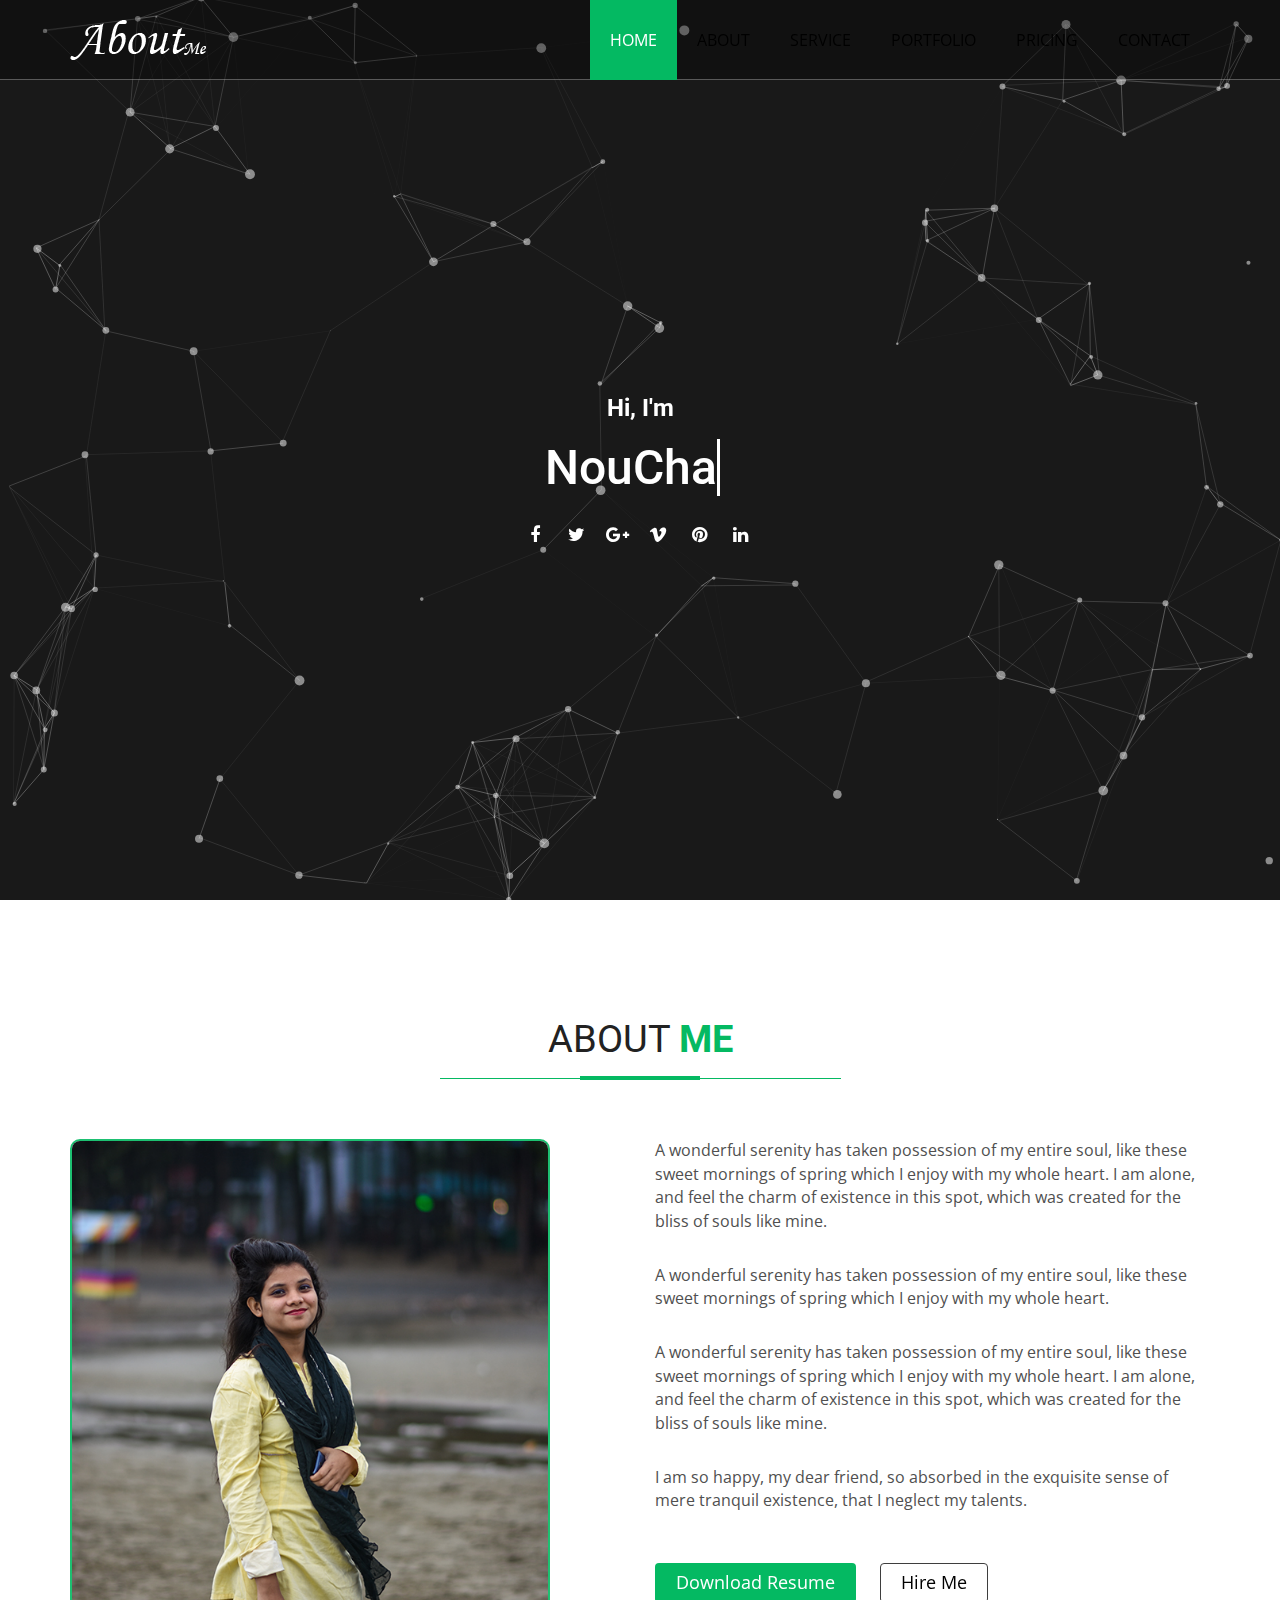
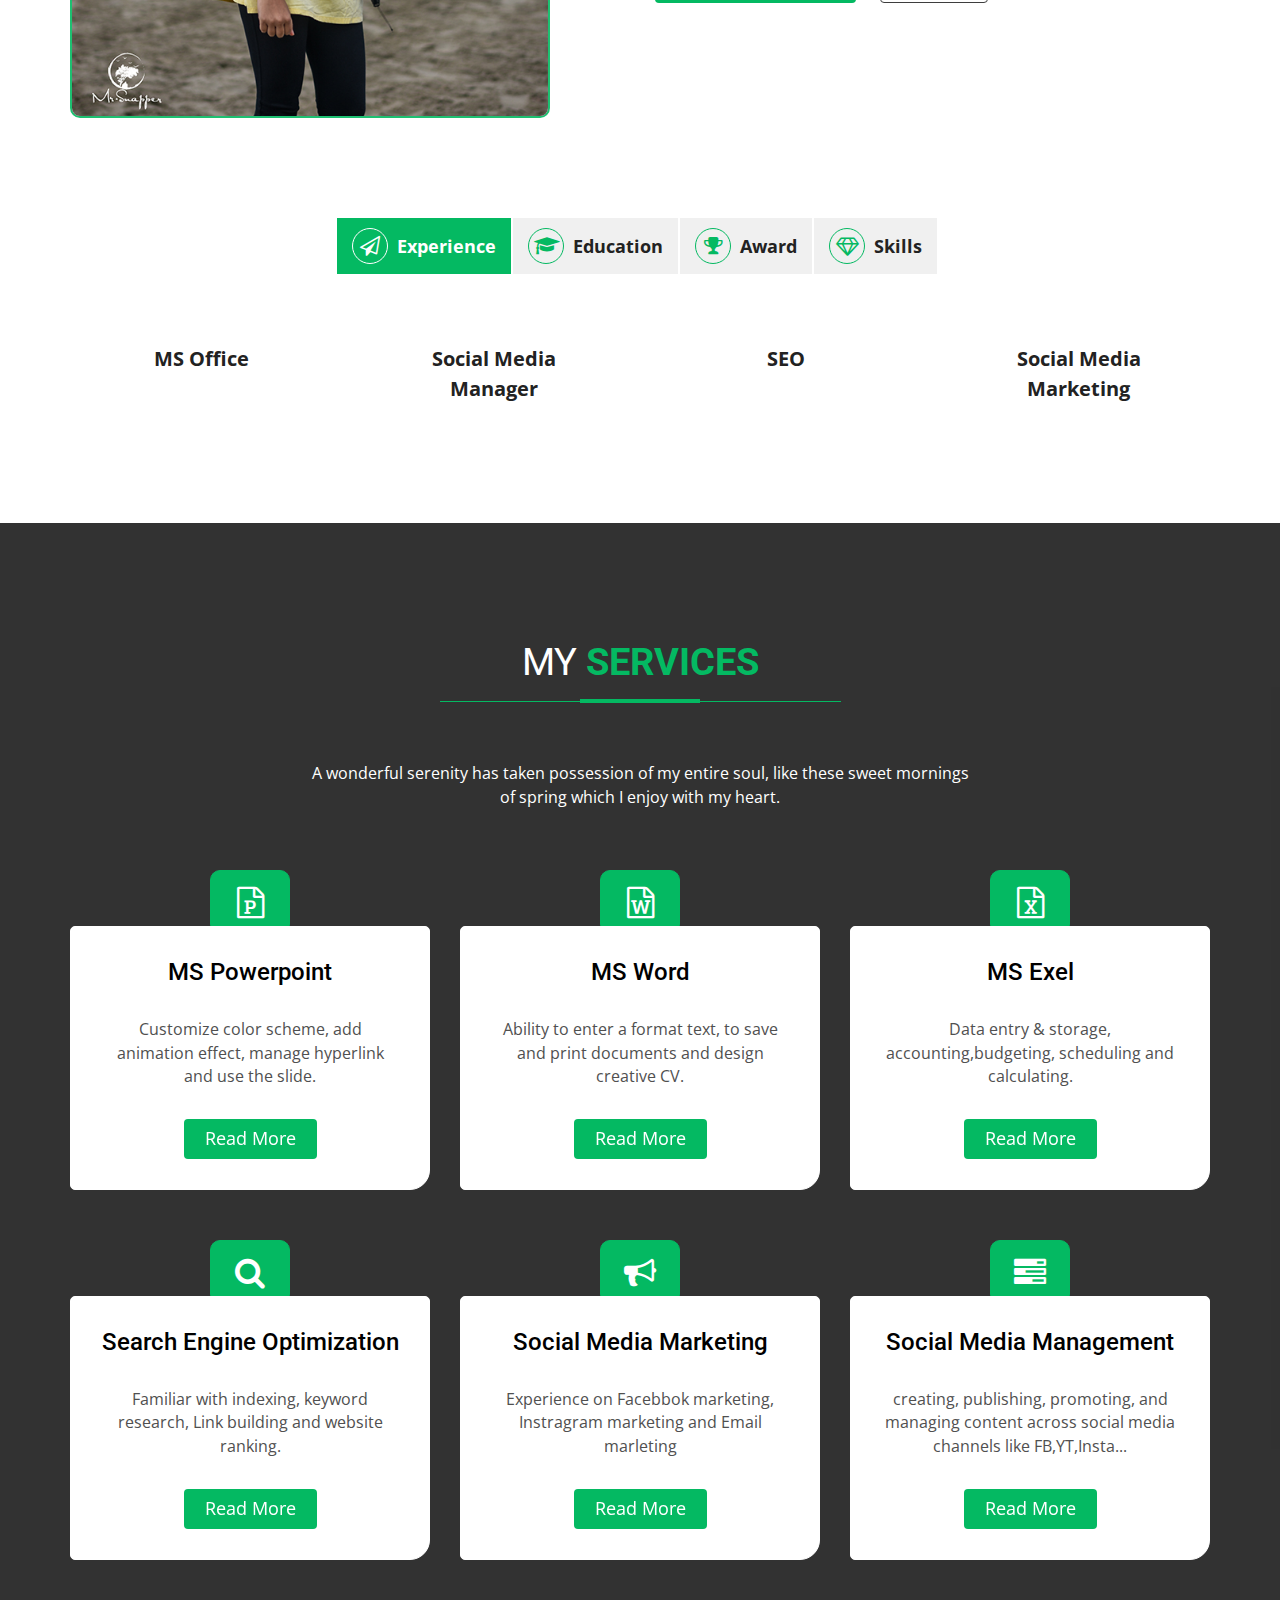
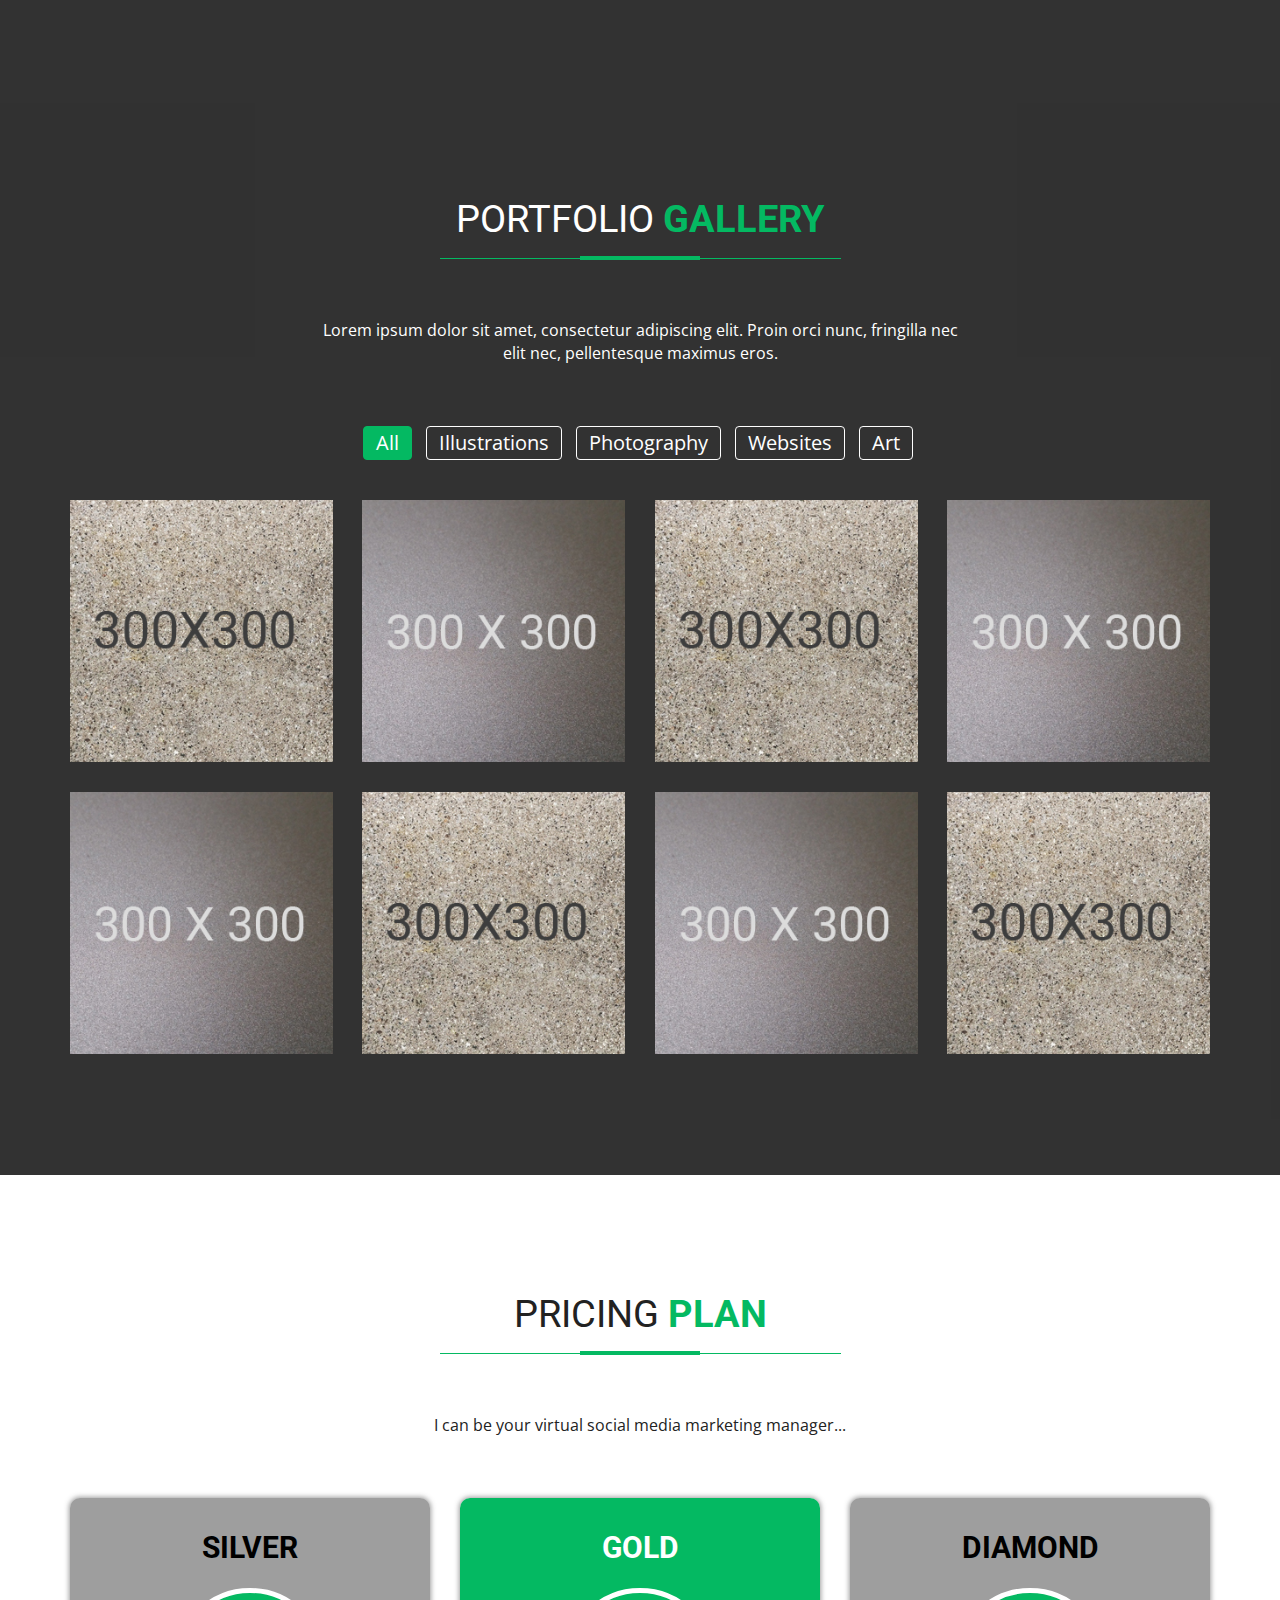
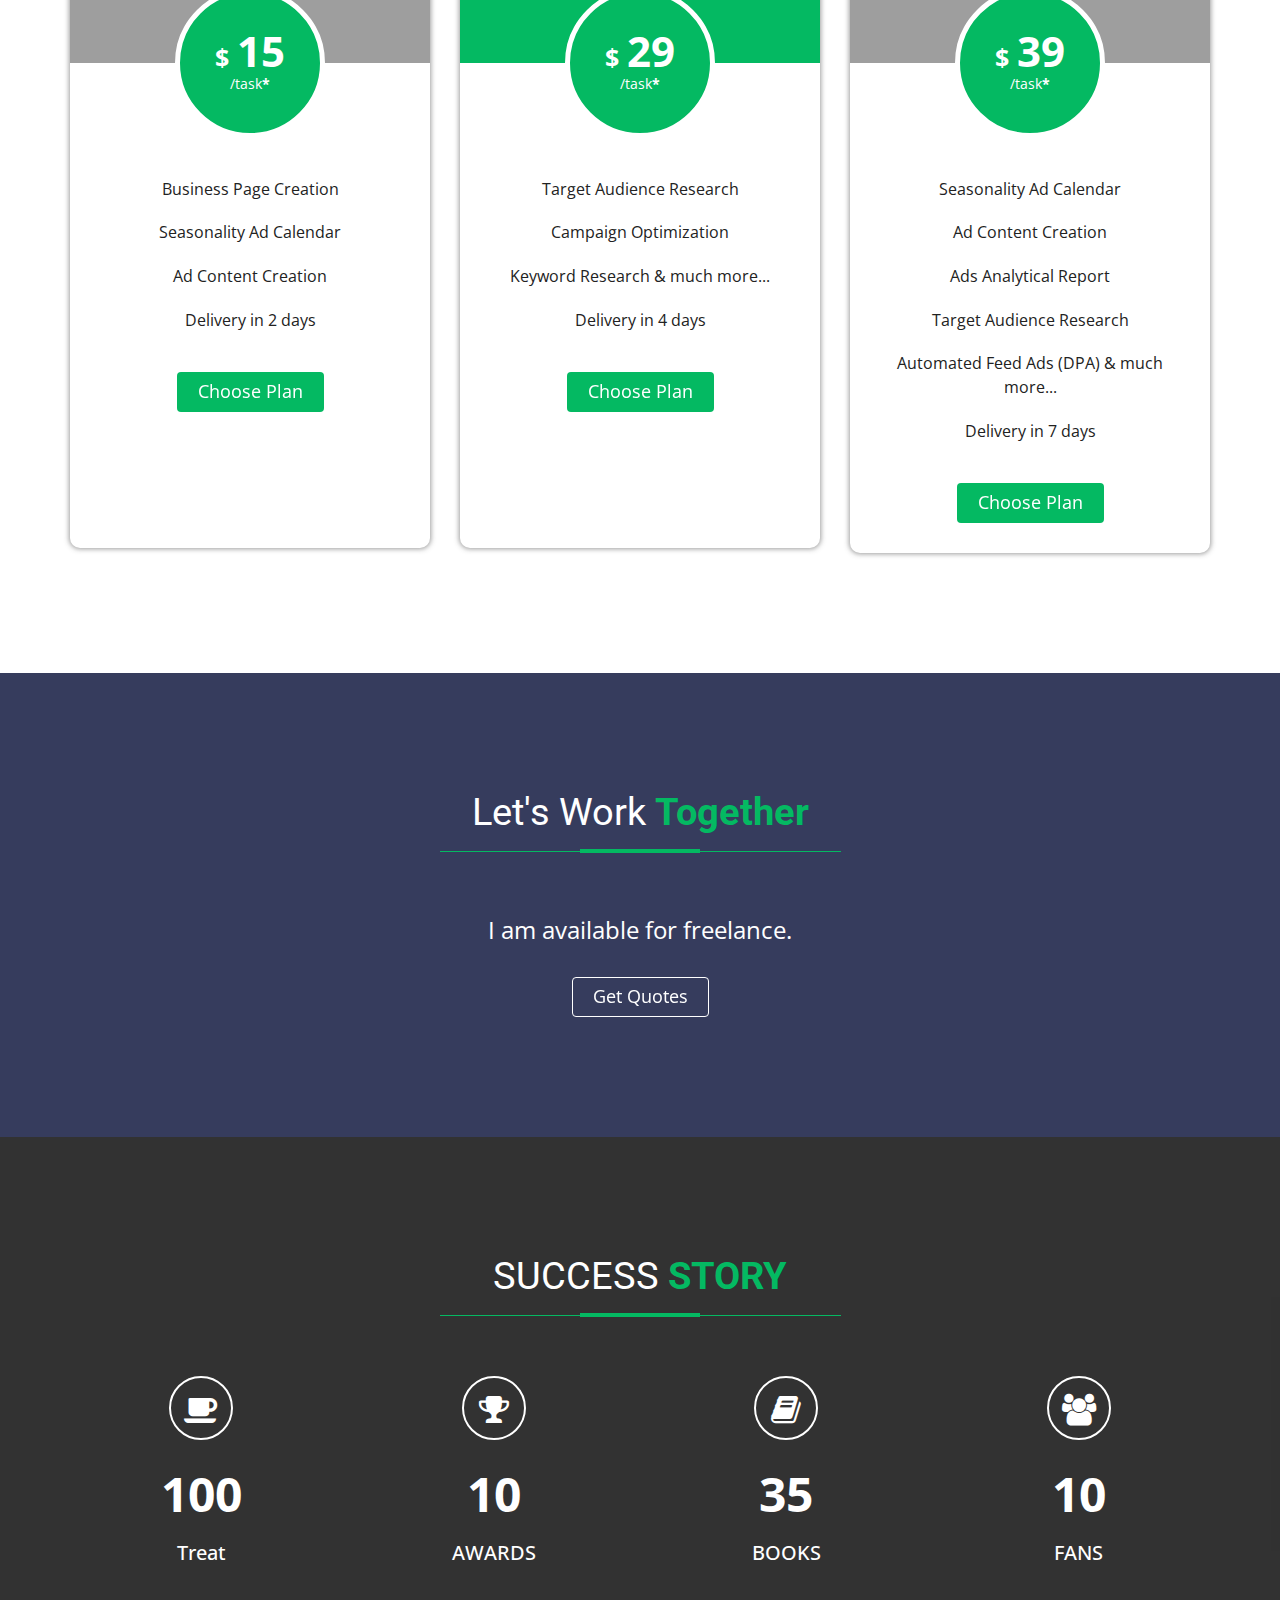
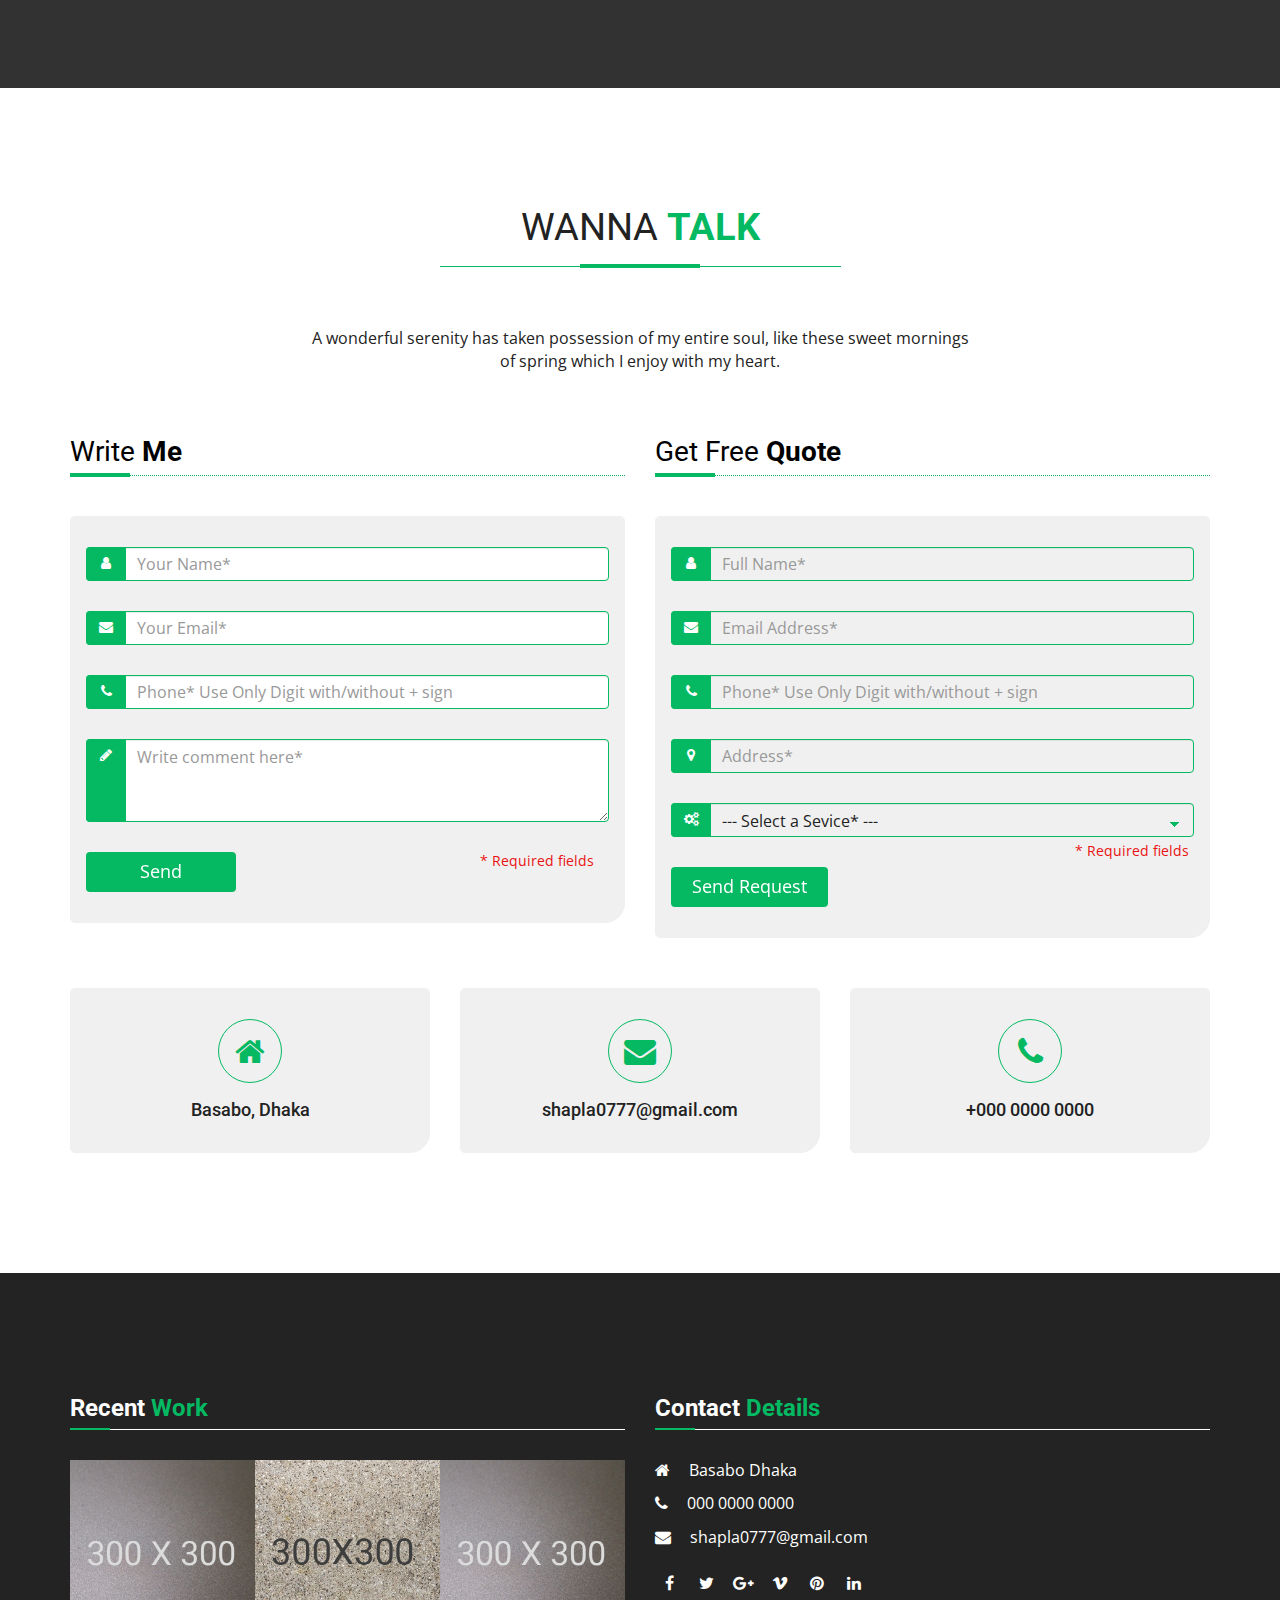
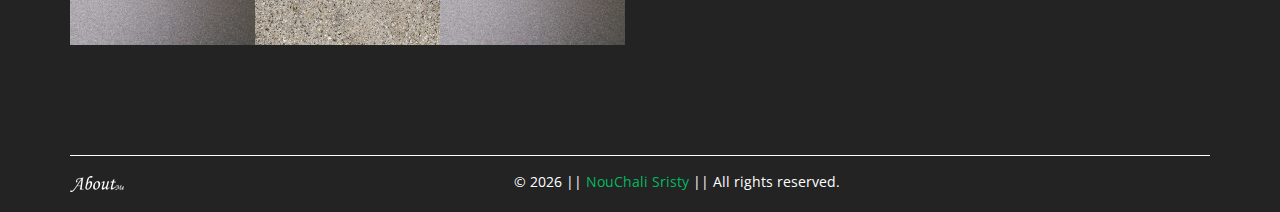
==== index-2.html @ b73b33f3 "first commit" ====
<!DOCTYPE html>
<html lang="en">
<head>
	<meta charset="utf-8">
	<meta content="IE=edge" http-equiv="X-UA-Compatible">
	<meta name="viewport" content="width=device-width, minimum-scale=1, maximum-scale=1"/>
	
	<title>Nouchali - Portfolio</title>	
	<!-- set your website meta description and keywords -->
	<meta name="description" content="Add your business website description here">
	<meta name="keywords" content="Add your business website keywords here">
	<!-- set your website favicon -->
	<link href="favicon.ico" rel="icon">
	
	<!-- Bootstrap Stylesheets -->
	<link rel="stylesheet" href="css/bootstrap.min.css">
	<!-- Font Awesome Stylesheets -->
	<link rel="stylesheet" href="css/font-awesome.min.css">
	<!-- Owl Carousel Stylesheets -->
	<link rel="stylesheet" href="css/owl.carousel.min.css">
	<link rel="stylesheet" href="css/owl.theme.default.min.css">
	<!-- Lightbox Stylesheets -->
	<link rel="stylesheet" href="css/lightbox.min.css">
	<!-- Parallax Stylesheets -->
	<link rel="stylesheet" href="css/parallax.css" type="text/css">
	<!-- Template Main Stylesheets -->
	<link rel="stylesheet" href="css/style.css" type="text/css">
	<!-- Responsive Stylesheets -->
	<link rel="stylesheet" href="css/responsive.css" type="text/css">
	
</head>

<body>
	<!-- start Header -->
	<header id="header" class="header">
        <div class="header-nav">
            <div class="container">
                <div class="row">
					<div class="col-sm-12">
						<nav class="main-menu">
							<div class="navbar-header">
								<button type="button" class="navbar-toggle collapsed" data-toggle="collapse" data-target="#navbar" aria-expanded="false">
									<span class="sr-only">Toggle navigation</span>
									<span class="icon-bar top-bar"></span>
									<span class="icon-bar middle-bar"></span>
									<span class="icon-bar bottom-bar"></span>
								</button>
								<a class="navbar-brand" href="index-2.html">
									<img class="logo logo-white" src="images/logo.png" alt="logo">
									<img class="logo logo-color" src="images/logo-color.png" alt="logo">
								</a>
							</div><!--End navbar-header -->
							<div id="navbar" class="navbar-collapse collapse">
								<ul class="nav navbar-nav navbar-right">
									<li><a class="active" href="#home">Home</a></li>
									<li><a href="#about">About</a></li>
									<li><a href="#service">Service</a></li>
									<li><a href="#portfolio">Portfolio</a></li>
									<li><a href="#pricingtable">Pricing</a></li>
									<!-- <li><a href="#blog">Blog</a></li> -->
									<li><a class="last" href="#contact">Contact</a></li>
								</ul>
							</div><!--End navbar -->
						</nav>
					</div><!--End col -->
                </div><!--End row -->
            </div><!--End container -->
        </div><!--End header-nav -->
    </header>
	<!-- end Header -->
	
	<!-- start slider and home section -->
	<section id="home" class="home">
        <div class="home-top-banner banner-1">
			<div id="particles-js"></div>
            <div class="display-table">
                <div class="display-table-cell">
                    <div class="container">
                        <div class="row">
                            <div class="col-sm-12">
								<div class="banner-content banner-content-fullwidth">
									<h3>Hi, I'm</h3>
									<h1 class="header-title-text type-animate">
										<a href="" class="typewrite" data-period="2000" data-type='[ "NouChali Shristy", "Proffessional", "Digital Marketer", "From bangladesh" ]'>
										<span class="wrap"></span>
										</a>&nbsp;
									</h1>
									<ul class="list-inline list-social">
										<li>
											<a href="https://www.facebook.com/shristy.khan.5" class="social-icon social-icon-facebook">
												<i class="fa fa-facebook"></i>
												<i class="fa fa-facebook"></i>
											</a>
										</li>
										<li>
											<a href="#" class="social-icon social-icon-twitter">
												<i class="fa fa-twitter"></i>
												<i class="fa fa-twitter"></i>
											</a>
										</li>
										<li>
											<a href="#" class="social-icon social-icon-gplus">
												<i class="fa fa-google-plus"></i>
												<i class="fa fa-google-plus"></i>
											</a>
										</li>
										<li>
											<a href="#" class="social-icon social-icon-vimeo">
												<i class="fa fa-vimeo"></i>
												<i class="fa fa-vimeo"></i>
											</a>
										</li>
										<li>
											<a href="#" class="social-icon social-icon-pinterest">
												<i class="fa fa-pinterest"></i>
												<i class="fa fa-pinterest"></i>
											</a>
										</li>
										<li>
											<a href="https://www.linkedin.com/in/shapla-akter-25662719b" class="social-icon social-icon-linkedin">
												<i class="fa fa-linkedin"></i>
												<i class="fa fa-linkedin"></i>
											</a>
										</li>
									</ul>
								</div><!--End banner-content -->
							</div><!--End col-sm-12 -->
                        </div><!--End row -->
                    </div><!--End container -->
                </div><!--End display-table-cell -->
            </div><!--End display-table -->
        </div><!--End home-top-banner -->
	</section>
	<!-- end slider and home section -->
	
	<!-- start About section -->
	<section id="about" class="about about-box-style">
		<div class="container">
			<div class="row">
				<div class="col-sm-12">
					<!-- start section title-wrap -->
					<div class="title-wrap">
						<div class="section-title-box">
							<h2 class="section-title">About <strong>Me</strong></h2>
						</div><!-- end section-title-box -->
					</div>
					<!-- end section title-wrap -->
				</div><!-- end col -->
				<div class="col-sm-12">
					<div class="row">
						<div class="col-sm-6">
							<div class="profile-image">
								<img src="images/profile/profile-image-1.jpg" alt="profile photo">
							</div><!-- end profile-image -->
						</div><!-- end col -->
						<div class="col-sm-6">
							<div class="about-text">
								<p>A wonderful serenity has taken possession of my entire soul, like these sweet mornings of spring which I enjoy with my whole heart. I am alone, and feel the charm of existence in this spot, which was created for the bliss of souls like mine.</p>
								<p>A wonderful serenity has taken possession of my entire soul, like these sweet mornings of spring which I enjoy with my whole heart.</p>
								<p>A wonderful serenity has taken possession of my entire soul, like these sweet mornings of spring which I enjoy with my whole heart. I am alone, and feel the charm of existence in this spot, which was created for the bliss of souls like mine.</p>
								<p>I am so happy, my dear friend, so absorbed in the exquisite sense of mere tranquil existence, that I neglect my talents.</p>
								<div class="button-holder">
									<a class="btn btn-shutter-out-horizontal" href="#">Download Resume</a>
									<a class="btn btn-shutter-out-horizontal" href="#contact">Hire Me</a>
								</div><!-- end button-holder -->
							</div><!-- about-text -->
						</div><!-- end col -->
					</div><!-- end row -->
				</div><!-- end col-sm-12 -->
				<div class="col-sm-12">
					<div class="nav-tab-menu">
						<ul class="nav nav-tabs">
							<li class="active">
								<button data-toggle="tab" data-target="#tab1" aria-expanded="true">
									<i class="fa fa-paper-plane-o"></i>
									<span class="tab-title text-bold">Experience</span>
								</button>
							</li>
							<li>
								<button data-toggle="tab" data-target="#tab2" aria-expanded="false">
									<i class="fa fa-graduation-cap"></i>
									<span class="tab-title text-bold">Education</span>
								</button>
							</li>
							<li>
								<button data-toggle="tab" data-target="#tab3" aria-expanded="false">
									<i class="fa fa-trophy"></i>
									<span class="tab-title text-bold">Award</span>
								</button>
							</li>
							<li>
								<button data-toggle="tab" data-target="#tab4" aria-expanded="false">
									<i class="fa fa-diamond"></i>
									<span class="tab-title text-bold">Skills</span>
								</button>
							</li>
						</ul>
					</div>
					<div class="tab-content">
						<div id="tab1" class="tab-pane fade">
							<!-- start title-box -->
							<div class="title-box">
								<h3 class="sub-title">Work <strong>Experience</strong></h3>
							</div>
							<!-- end title-box -->
							<div class="row">
								<div class="col-sm-4">
									<div class="experience-content">
										<p class="range">Sept 1998 - 2016</p>
										<div class="experience-content-box">
											<h4>Own House</h4>
											<h5>Member</h5>
											<p>I was baby then. So I did not go to others for any kind of job.</p>
										</div>
									</div><!-- end experience-content -->
								</div><!-- end col -->
								
								<div class="col-sm-4">
									<div class="experience-content">
										<p class="range">Feb 2016 - Current</p>
										<div class="experience-content-box">
											<h4>Tuition</h4>
											<h5>Teacher</h5>
											<p>Now I am not a baby. So I have joined in teaching proffesion.</p>
										</div>
									</div><!-- end experience-content -->
								</div><!-- end col -->
								
								<div class="col-sm-4">
									<div class="experience-content">
										<p class="range">2023 - Future</p>
										<div class="experience-content-box">
											<h4>IDK actually</h4>
											<h5>Financial analyst</h5>
											<p>When I'll be graduate then I'll join in a comapny as Finanical analyst</p>
										</div>
									</div><!-- end experience-content -->
								</div><!-- end col -->
							</div><!-- end row -->
						</div>
						<div id="tab2" class="tab-pane fade">
							<!-- start title-box -->
							<div class="title-box">
								<h3 class="sub-title">My <strong>Education</strong></h3>
							</div>
							<!-- end title-box -->
							<div class="row">
								<div class="col-sm-4">
									<div class="experience-content">
										<p class="range">2004 - 2014</p>
										<div class="experience-content-box">
											<h4>SSC</h4>
											<h5>AB High School</h5>
											<p>Group : Business Studies</p>
											<p>Result : 4.96</p>
										</div>
									</div><!-- end experience-content -->
								</div><!-- end col -->
								
								<div class="col-sm-4">
									<div class="experience-content">
										<p class="range">2007 - 2011</p>
										<div class="experience-content-box">
											<h4>HSC</h4>
											<h5>Ideal School & College</h5>
											<p>Group : Business Studies</p>
											<p>Result : 4.67</p>
										</div>
									</div><!-- end experience-content -->
								</div><!-- end col -->
								
								<div class="col-sm-4">
									<div class="experience-content">
										<p class="range">2006 - 2007</p>
										<div class="experience-content-box">
											<h4>BBA</h4>
											<h5>Eden Mohila College</h5>
											<p>Major : Finance</p>
											<p>Result : still 1st class</p>
										</div>
									</div><!-- end experience-content -->
								</div><!-- end col -->
							</div><!-- end row -->
						</div>
						<div id="tab3" class="tab-pane fade">
							<!-- start title-box -->
							<div class="title-box">
								<h3 class="sub-title">My <strong>Award</strong></h3>
							</div>
							<!-- end title-box -->
							<div class="row">
								<div class="col-sm-4">
									<div class="experience-content">
										<p class="range">May 2020</p>
										<div class="experience-content-box">
											<h4>Reading Financial Statement</h4>
											<h5>Corporate Finance Institute</h5>
											<img src="images/award/1.jpg" alt="">
										</div>
									</div><!-- end experience-content -->
								</div><!-- end col -->
								
								<div class="col-sm-4">
									<div class="experience-content">
										<p class="range">July 2020</p>
										<div class="experience-content-box">
											<h4>Business Strategy</h4>
											<h5 class="coursera">Coursera</h5>
											<img src="images/award/2.jpg" alt="">
										</div>
									</div><!-- end experience-content -->
								</div><!-- end col -->
								
								<div class="col-sm-4">
									<div class="experience-content">
										<p class="range">May 2020</p>
										<div class="experience-content-box">
											<h4>Digital Marketing Certification</h4>
											<h5>Udemy</h5>
											<img src="images/award/3.jpg" alt="">
										</div>
									</div><!-- end experience-content -->
								</div><!-- end col -->
							</div><!-- end row -->
						</div>
						<div id="tab4" class="tab-pane fade active in">
							<div class="row">
								<div class="progressbar-wrap">
									<div class="col-xs-3">
										<div class="progressbar" data-animate="false">
											<div class="circle" data-percent="85" data-color="#04b962">
												<div></div>
												<p>MS Office</p>
											</div><!-- end circle -->
										</div><!-- end progressbar -->
									</div><!-- end col -->
									<div class="col-xs-3">
										<div class="progressbar" data-animate="false">
											<div class="circle" data-percent="82" data-color="#04b962">
												<div></div>
												<p>Social Media<br>Manager</p>
											</div><!-- end circle -->
										</div><!-- end progressbar -->
									</div><!-- end col -->
									<div class="col-xs-3">
										<div class="progressbar" data-animate="false">
											<div class="circle" data-percent="80" data-color="#04b962">
												<div></div>
												<p>SEO</p>
											</div><!-- end circle -->
										</div><!-- end progressbar -->
									</div><!-- end col -->
									<div class="col-xs-3">
										<div class="progressbar" data-animate="false">
											<div class="circle" data-percent="84" data-color="#04b962">
												<div></div>
												<p>Social Media<br>Marketing</p>
											</div><!-- end circle -->
										</div><!-- end progressbar -->
									</div><!-- end col -->
								</div><!-- end progressbar-wrap -->
							</div><!-- end row -->
						</div>
					</div><!-- end tab-content -->
				</div><!-- end col-sm-12 -->
				
			</div><!-- end row -->	
		</div><!-- end container -->  
	</section>
	<!-- end About section -->
	
	<!-- start service -->
	<section id="service" class="service service-style2 service-3-column parallax">
		<div class="container">
			<div class="row">
				<div class="col-sm-12">
					<!-- start section title-wrap -->
					<div class="title-wrap">
						<div class="section-title-box">
							<h2 class="section-title">My  <strong>Services</strong></h2>
						</div><!-- end section-title-box -->
					</div>
					<!-- end section title-wrap -->
					<div class="intro-text text-center">
						A wonderful serenity has taken possession of my entire soul, like these sweet mornings of spring which I enjoy with my heart.
					</div><!-- end intro-text -->
				</div><!-- end col -->
				<div class="col-md-4 col-xs-6">
					<div class="service-wrap">
						<div class="service-box">
							<div class="service-box-wrap">
								<div class="service-icon-box">
									<i class="fa fa-file-powerpoint-o"></i>
								</div>
								<div class="service-short-content-box">
									<h3>MS Powerpoint</h3>
									<p>Customize color scheme, add animation effect, manage hyperlink and use the slide.</p>
								<a class="btn btn-shutter-out-horizontal" href="single-service.html">Read More</a>
								</div>
							</div><!-- end service-box-wrap -->
						</div><!-- end service-box -->
					</div><!-- end service-wrap -->
				</div><!-- end col -->
				<div class="col-md-4 col-xs-6">
					<div class="service-wrap">
						<div class="service-box">
							<div class="service-box-wrap">
								<div class="service-icon-box">
									<i class="fa fa-file-word-o"></i>
								</div>
								<div class="service-short-content-box">
									<h3>MS Word</h3>
									<p>Ability to enter a format text, to save and print documents and design creative CV. </p>
								<a class="btn btn-shutter-out-horizontal" href="single-service.html">Read More</a>
								</div>
							</div><!-- end service-box-wrap -->
						</div><!-- end service-box -->
					</div><!-- end service-wrap -->
				</div><!-- end col -->
				<div class="col-md-4 col-xs-6">
					<div class="service-wrap">
						<div class="service-box">
							<div class="service-box-wrap">
								<div class="service-icon-box">
									<i class="fa fa-file-excel-o"></i>
								</div>
								<div class="service-short-content-box">
									<h3>MS Exel</h3>
									<p class="mar-btm">Data entry & storage, accounting,budgeting, scheduling and calculating.</p>
								<a class="btn btn-shutter-out-horizontal" href="single-service.html">Read More</a>
								</div>
							</div><!-- end service-box-wrap -->
						</div><!-- end service-box -->
					</div><!-- end service-wrap -->
				</div><!-- end col -->
				<div class="col-md-4 col-xs-6">
					<div class="service-wrap">
						<div class="service-box">
							<div class="service-box-wrap">
								<div class="service-icon-box">
									<i class="fa fa-search"></i>
								</div>
								<div class="service-short-content-box">
									<h3 class="font23">Search Engine Optimization</h3>
									<p>Familiar with indexing, keyword research, Link building and website ranking.</p>
								<a class="btn btn-shutter-out-horizontal" href="single-service.html">Read More</a>
								</div>
							</div><!-- end service-box-wrap -->
						</div><!-- end service-box -->
					</div><!-- end service-wrap -->
				</div><!-- end col -->
				<div class="col-md-4 col-xs-6">
					<div class="service-wrap">
						<div class="service-box">
							<div class="service-box-wrap">
								<div class="service-icon-box">
									<i class="fa fa-bullhorn"></i>
								</div>
								<div class="service-short-content-box">
									<h3 class="font23">Social Media Marketing</h3>
									<p class="mar-btm">Experience on Facebbok marketing, Instragram marketing and Email marleting</p>
								<a class="btn btn-shutter-out-horizontal" href="single-service.html">Read More</a>
								</div>
							</div><!-- end service-box-wrap -->
						</div><!-- end service-box -->
					</div><!-- end service-wrap -->
				</div><!-- end col -->
				<div class="col-md-4 col-xs-6">
					<div class="service-wrap">
						<div class="service-box">
							<div class="service-box-wrap">
								<div class="service-icon-box">
									<i class="fa fa-tasks"></i>
								</div>
								<div class="service-short-content-box">
									<h3 class="font23">Social Media Management</h3>
									<p class="social-P">creating, publishing, promoting, and managing content across social media channels like FB,YT,Insta...</p>
								<a class="btn btn-shutter-out-horizontal" href="single-service.html">Read More</a>
								</div>
							</div><!-- end service-box-wrap -->
						</div><!-- end service-box -->
					</div><!-- end service-wrap -->
				</div><!-- end col -->
			</div><!-- end row -->
		</div><!--End Container --> 
	</section>
	<!-- end service -->
	
	<!-- start team -->

				<!-- team.txt -->

	<!-- end team -->
	
	<!-- start portfolio -->
	<section id="portfolio" class="filter-section parallax">
		<div class="container">
			<div class="row">
				<div class="col-sm-12">
					<!-- start section title-wrap -->
					<div class="title-wrap">
						<div class="section-title-box">
							<h2 class="section-title">Portfolio  <strong>Gallery</strong></h2>
						</div><!-- end section-title-box -->
					</div>
					<!-- end section title-wrap -->
					<div class="intro-text text-center">
						Lorem ipsum dolor sit amet, consectetur adipiscing elit. Proin orci nunc, fringilla nec elit nec, pellentesque maximus eros. 
					</div><!-- end intro-text -->
				</div><!-- end col -->	
				<div class="col-sm-12">
					<!-- start filter-container -->
					<div class="filter-container isotopeFilters">
						<ul class="list-inline filter">
							<li class="active"><a href="#" data-filter="*">All </a></li>
							<li><a href="#" data-filter=".illustrations">Illustrations</a></li>
							<li><a href="#" data-filter=".photography">Photography</a></li>
							<li><a href="#" data-filter=".websites">Websites</a></li>
							<li><a href="#" data-filter=".art">Art</a></li>
						</ul>
					</div><!--End filter-container -->
				</div><!--End col-sm-12 --> 
				<div class="col-sm-12">	
					<div class="row">
						<div class="isotopeContainer">
							<div class="col-md-3 col-xs-6 isotopeSelector websites">
								<div class="portfolio-wrapper">
									<img src="images/portfolio/thumb/1.jpg" alt="Portfolio Title">									
									<div class="portfolio-overlay">
										<div class="portfolio-overlay-inner">
											<div class="portfolio-overlay-content">
												<div class="portfolio-link">
													<a title="Details" href="single-portfolio.html"><i class="fa fa-link"></i></a>
													<a data-lightbox="websites" data-title="Image Preview" href="images/portfolio/1.jpg"><i class="fa fa-search-plus"></i></a>
												</div><!--End portfolio-link -->
												<div class="portfolio-caption">
													<h3><a href="single-portfolio.html">Portfolio Title</a></h3>
												</div><!--End portfolio-caption -->
											</div><!--End portfolio-overlay-content -->
										</div><!--End portfolio-overlay-inner -->
									</div><!--End portfolio-overlay -->
								</div><!--End portfolio-wrapper -->
							</div>
							<div class="col-md-3 col-xs-6 isotopeSelector photography">
								<div class="portfolio-wrapper">
									<img src="images/portfolio/thumb/2.jpg" alt="Portfolio Title">
									<div class="portfolio-overlay">
										<div class="portfolio-overlay-inner">
											<div class="portfolio-overlay-content">
												<div class="portfolio-link">
													<a title="Details" href="single-portfolio.html"><i class="fa fa-link"></i></a>
													<a data-lightbox="photography" data-title="Image Preview" href="images/portfolio/2.jpg"><i class="fa fa-search-plus"></i></a>
												</div><!--End portfolio-link -->
												<div class="portfolio-caption">
													<h3><a href="single-portfolio.html">Portfolio Title</a></h3>
												</div><!--End portfolio-caption -->
											</div><!--End portfolio-overlay-content -->
										</div><!--End portfolio-overlay-inner -->
									</div><!--End portfolio-overlay -->
								</div><!--End portfolio-wrapper -->
							</div>
							<div class="col-md-3 col-xs-6 isotopeSelector art">
								<div class="portfolio-wrapper">
									<img src="images/portfolio/thumb/3.jpg" alt="Portfolio Title">
									<div class="portfolio-overlay">
										<div class="portfolio-overlay-inner">
											<div class="portfolio-overlay-content">
												<div class="portfolio-link">
													<a title="Details" href="single-portfolio.html"><i class="fa fa-link"></i></a>
													<a data-lightbox="art" data-title="Image Preview" href="images/portfolio/3.jpg"><i class="fa fa-search-plus"></i></a>
												</div><!--End portfolio-link -->
												<div class="portfolio-caption">
													<h3><a href="single-portfolio.html">Portfolio Title</a></h3>
												</div><!--End portfolio-caption -->
											</div><!--End portfolio-overlay-content -->
										</div><!--End portfolio-overlay-inner -->
									</div><!--End portfolio-overlay -->
								</div><!--End portfolio-wrapper -->
							</div>
							<div class="col-md-3 col-xs-6 isotopeSelector photography">
								<div class="portfolio-wrapper">
									<img src="images/portfolio/thumb/4.jpg" alt="Portfolio Title">
									<div class="portfolio-overlay">
										<div class="portfolio-overlay-inner">
											<div class="portfolio-overlay-content">
												<div class="portfolio-link">
													<a title="Details" href="single-portfolio.html"><i class="fa fa-link"></i></a>
													<a data-lightbox="photography" data-title="Image Preview" href="images/portfolio/4.jpg"><i class="fa fa-search-plus"></i></a>
												</div><!--End portfolio-link -->
												<div class="portfolio-caption">
													<h3><a href="single-portfolio.html">Portfolio Title</a></h3>
												</div><!--End portfolio-caption -->
											</div><!--End portfolio-overlay-content -->
										</div><!--End portfolio-overlay-inner -->
									</div><!--End portfolio-overlay -->
								</div><!--End portfolio-wrapper -->
							</div>
							<div class="col-md-3 col-xs-6 isotopeSelector websites">
								<div class="portfolio-wrapper">
									<img src="images/portfolio/thumb/5.jpg" alt="Portfolio Title">
									<div class="portfolio-overlay">
										<div class="portfolio-overlay-inner">
											<div class="portfolio-overlay-content">
												<div class="portfolio-link">
													<a title="Details" href="single-portfolio.html"><i class="fa fa-link"></i></a>
													<a data-lightbox="websites" data-title="Image Preview" href="images/portfolio/5.jpg"><i class="fa fa-search-plus"></i></a>
												</div><!--End portfolio-link -->
												<div class="portfolio-caption">
													<h3><a href="single-portfolio.html">Portfolio Title</a></h3>
												</div><!--End portfolio-caption -->
											</div><!--End portfolio-overlay-content -->
										</div><!--End portfolio-overlay-inner -->
									</div><!--End portfolio-overlay -->
								</div><!--End portfolio-wrapper -->
							</div>
							<div class="col-md-3 col-xs-6 isotopeSelector illustrations">
								<div class="portfolio-wrapper">
									<img src="images/portfolio/thumb/6.jpg" alt="Portfolio Title">
									<div class="portfolio-overlay">
										<div class="portfolio-overlay-inner">
											<div class="portfolio-overlay-content">
												<div class="portfolio-link">
													<a title="Details" href="single-portfolio.html"><i class="fa fa-link"></i></a>
													<a data-lightbox="illustrations" data-title="Image Preview" href="images/portfolio/6.jpg"><i class="fa fa-search-plus"></i></a>
												</div><!--End portfolio-link -->
												<div class="portfolio-caption">
													<h3><a href="single-portfolio.html">Portfolio Title</a></h3>
												</div><!--End portfolio-caption -->
											</div><!--End portfolio-overlay-content -->
										</div><!--End portfolio-overlay-inner -->
									</div><!--End portfolio-overlay -->
								</div><!--End portfolio-wrapper -->
							</div>
							<div class="col-md-3 col-xs-6 isotopeSelector art">
								<div class="portfolio-wrapper">
									<img src="images/portfolio/thumb/7.jpg" alt="Portfolio Title">
									<div class="portfolio-overlay">
										<div class="portfolio-overlay-inner">
											<div class="portfolio-overlay-content">
												<div class="portfolio-link">
													<a title="Details" href="single-portfolio.html"><i class="fa fa-link"></i></a>
													<a data-lightbox="art" data-title="Image Preview" href="images/portfolio/7.jpg"><i class="fa fa-search-plus"></i></a>
												</div><!--End portfolio-link -->
												<div class="portfolio-caption">
													<h3><a href="single-portfolio.html">Portfolio Title</a></h3>
												</div><!--End portfolio-caption -->
											</div><!--End portfolio-overlay-content -->
										</div><!--End portfolio-overlay-inner -->
									</div><!--End portfolio-overlay -->
								</div><!--End portfolio-wrapper -->
							</div>
							<div class="col-md-3 col-xs-6 isotopeSelector illustrations">
								<div class="portfolio-wrapper">
									<img src="images/portfolio/thumb/8.jpg" alt="Portfolio Title">
									<div class="portfolio-overlay">
										<div class="portfolio-overlay-inner">
											<div class="portfolio-overlay-content">
												<div class="portfolio-link">
													<a title="Details" href="single-portfolio.html"><i class="fa fa-link"></i></a>
													<a data-lightbox="illustrations" data-title="Image Preview" href="images/portfolio/8.jpg"><i class="fa fa-search-plus"></i></a>
												</div><!--End portfolio-link -->
												<div class="portfolio-caption">
													<h3><a href="single-portfolio.html">Portfolio Title</a></h3>
												</div><!--End portfolio-caption -->
											</div><!--End portfolio-overlay-content -->
										</div><!--End portfolio-overlay-inner -->
									</div><!--End portfolio-overlay -->
								</div><!--End portfolio-wrapper -->
							</div>
						</div><!--End isotopeContainer -->
					</div>	
				</div>  <!--End col-sm-12 -->
			</div><!-- end row -->
		</div><!--End container -->
	</section>
	<!-- end portfolio -->
	
	<!-- start Pricing Plan 14 -->
	<section id="pricingtable" class="pricing pricing-style2">
		<div class="container">
			<div class="row">
				<div class="col-sm-12">
					<!-- start section title-wrap -->
					<div class="title-wrap">
						<div class="section-title-box">
							<h2 class="section-title">Pricing  <strong>Plan</strong></h2>
						</div><!-- end section-title-box -->
					</div>
					<!-- end section title-wrap -->
					<div class="intro-text text-center">
						I can be your virtual social media marketing manager...
					</div><!-- end intro-text -->
				</div><!-- end col -->
			</div><!-- end row -->	
			<div class="row">
				<div class="col-sm-4">
					<div class="pricing-plan-wrap">
						<div class="pricing-plan-header">
							<h3>Silver</h3>
							<div class="price-holder">
								<p class="dolar"><sup>$</sup>15</p>
								<sub>/task<strong>*</strong></sub>
							</div><!-- end price-holder -->
						</div><!-- end pricing-plan-header -->
						<ul class="list-unstyled">
							<li>Business Page Creation</li>
							<li>Seasonality Ad Calendar</li>
							<li>Ad Content Creation</li>
							<li>Delivery in 2 days</li>
						</ul><!-- end list -->
						<a class="btn btn-shutter-out-horizontal" href="#">Choose Plan</a>
					</div><!-- end pricing-plan-wrap -->
				</div><!-- end pricing-plan -->
				<div class="col-sm-4">
					<div class="pricing-plan-wrap active">
						<div class="pricing-plan-header">
							<h3>Gold</h3>
							<div class="price-holder">
								<p class="dolar"><sup>$</sup>29</p>
								<sub>/task<strong>*</strong></sub>
							</div><!-- end price-holder -->
						</div><!-- end pricing-plan-header -->
						<ul class="list-unstyled">
							<li>Target Audience Research</li>
							<li>Campaign Optimization</li>
							<li>Keyword Research & much more...</li>
							<li>Delivery in 4 days</li>
						</ul><!-- end list -->
						<a class="btn btn-shutter-out-horizontal" href="#">Choose Plan</a>
					</div><!-- end pricing-plan-wrap -->
				</div><!-- end pricing-plan -->
				<div class="col-sm-4">
					<div class="pricing-plan-wrap">
						<div class="pricing-plan-header">
							<h3>Diamond</h3>
							<div class="price-holder">
								<p class="dolar"><sup>$</sup>39</p>
								<sub>/task<strong>*</strong></sub>
							</div><!-- end price-holder -->
						</div><!-- end pricing-plan-header -->
						<ul class="list-unstyled">
							<li>Seasonality Ad Calendar</li>
							<li>Ad Content Creation</li>
							<li>Ads Analytical Report</li>
							<li>Target Audience Research</li>
							<li>Automated Feed Ads (DPA) & much more...</li>
							<li>Delivery in 7 days</li>
						</ul><!-- end list -->
						<a class="btn btn-shutter-out-horizontal" href="#">Choose Plan</a>
					</div><!-- end pricing-plan-wrap -->
				</div><!-- end pricing-plan -->
			</div><!-- end row -->
		</div><!-- end container -->
	</section>
	<!-- end Pricing Plan 14 -->
	
	<!--  start quotes-section -->
	<section id="quotes-section" class="quotes-section">
		<div class="container">
			<div class="row">
				<div class="col-md-12">
					<div class="quotes-wrap text-center">
						<!-- start section title-wrap -->
						<div class="title-wrap">
							<div class="section-title-box">
								<h2 class="section-title">Let's Work  <strong>Together</strong></h2>
							</div><!-- end section-title-box -->
						</div>
						<!-- end section title-wrap -->
						<p>I am available for freelance.</p>
						<a class="btn btn-shutter-out-horizontal btn-transparent" href="#contact">Get Quotes</a>
					</div>
				</div><!-- end col -->
			</div><!-- end row -->
		</div><!-- end container -->
	</section>
	<!-- end quotes-section -->
	
	<!-- start blog -->

			<!-- blog.txt -->

	<!-- end blog -->
	
	<!-- start testimonials -->
	
		<!-- testimonial.txt -->

	<!-- end testimonials -->
	
	<!-- start clients -->

			<!-- client.txt  -->

	<!-- end clients -->
	
	<!-- start success-story -->
	<section id="success-story" class="success-story parallax">
		<div class="container">
			<div class="row">
				<div class="col-sm-12">
					<!-- start section title-wrap -->
					<div class="title-wrap">
						<div class="section-title-box">
							<h2 class="section-title">Success  <strong>Story</strong></h2>
						</div><!-- end section-title-box -->
					</div>
					<!-- end section title-wrap -->
				</div><!-- end col -->
				<!-- BEGIN count Box -->
				<div class="success-story-inner text-center">
					<div class="col-xs-6 col-md-3">
						<div class="counter-wrap">
							<div class="counter-icon"><i class="fa fa-coffee"></i></div>
							<div class="counter-text">
								<div class="counter">100</div>
								<p>Treat</p>
							</div><!-- end counter-text -->
						</div><!-- end counter-wrap -->
					</div><!-- end col -->
					<div class="col-xs-6 col-md-3">
						<div class="counter-wrap">
							<div class="counter-icon"><i class="fa fa-trophy"></i></div>
							<div class="counter-text">
								<div class="counter">10</div>
								<p>AWARDS</p>
							</div><!-- end counter-text -->
						</div><!-- end counter-wrap -->
					</div><!-- end col -->
					<div class="col-xs-6 col-md-3">
						<div class="counter-wrap">
							<div class="counter-icon"><i class="fa fa-book"></i></div>
							<div class="counter-text">
								<div class="counter">35</div>
								<p>BOOKS</p>
							</div><!-- end counter-text -->
						</div><!-- end counter-wrap -->
					</div><!-- end col -->
					<div class="col-xs-6 col-md-3">
						<div class="counter-wrap">
							<div class="counter-icon"><i class="fa fa-group"></i></div>
							<div class="counter-text">
								<div class="counter">10</div>
								<p>FANS</p>
							</div><!-- end counter-text -->
						</div><!-- end counter-wrap -->
					</div><!-- end col --> 
				</div><!-- end text-center --> 
				<!-- END count Box -->	
			</div><!-- end row --> 
		</div><!-- end container --> 
	</section>
	<!--End #success-story -->
	
	<!-- start contact -->
	<section id="contact" class="contact">
		<div class="container">
			<div class="row">
				<div class="col-sm-12">
					<!-- start section title-wrap -->
					<div class="title-wrap">
						<div class="section-title-box">
							<h2 class="section-title">Wanna  <strong>Talk</strong></h2>
						</div><!-- end section-title-box -->
					</div>
					<!-- end section title-wrap -->
					<div class="intro-text text-center">
						A wonderful serenity has taken possession of my entire soul, like these sweet mornings of spring which I enjoy with my heart.
					</div><!-- end intro-text -->
				</div><!-- end col -->
			</div><!-- end row -->	
			<!-- start contact section -->
			<div class="row">
				<div class="col-sm-6">
					<!-- start title-box -->
					<div class="title-box">
						<h3 class="sub-title">Write <strong>Me</strong></h3>
					</div>
					<!-- end title-box -->
					<form id="contactForm" name="contactform" data-toggle="validator" class="contact-form">
						<div id="msgContactSubmit" class="hidden"></div>
						<div class="form-group col-sm-12">
							<div class="help-block with-errors"></div>
							<input name="fname" id="fname" placeholder="Your Name*" class="form-control" type="text" required data-error="Please enter Name"> 
							<div class="input-group-icon"><i class="fa fa-user"></i></div>
						</div><!-- end form-group -->
						<div class="form-group col-sm-12">
							<div class="help-block with-errors"></div>
							<input name="email" id="email" placeholder="Your Email*" pattern="[a-z0-9._%+-]+@[a-z0-9.-]+\.[a-z]{2,3}$" class="form-control" type="email" required data-error="Please enter valid Email"> 
							<div class="input-group-icon"><i class="fa fa-envelope"></i></div>
						</div><!-- end form-group -->
						<div class="form-group col-sm-12">
							<div class="help-block with-errors"></div>
							<input name="phone" id="phone" placeholder="Phone* Use Only Digit with/without + sign" class="form-control" type="text" required data-error="Please enter valid Phone">
							<div class="input-group-icon"><i class="fa fa-phone"></i></div> 
						</div><!-- end form-group -->
						<div class="form-group col-sm-12">
							<div class="help-block with-errors"></div>
							<textarea rows="3" name="message" id="message" placeholder="Write comment here*" class="form-control" required data-error="Please enter message"></textarea>
							<div class="input-group-icon"><i class="fa fa-pencil"></i></div>
						</div><!-- end form-group -->
						<div class="form-group col-sm-12">
							<button type="submit" id="submit" class="btn btn-shutter-out-horizontal">Send</button>
						</div><!-- end form-group -->					
						<span class="sub-text">* Required fields</span>
						<div class="clearfix"></div>
					</form><!-- end form -->
				</div><!-- end col -->
				
				<div class="col-sm-6">
					<!-- start title-box -->
					<div class="title-box">
						<h3 class="sub-title">Get Free <strong>Quote</strong></h3>
					</div>
					<!-- end title-box -->
					<!-- strat quoteForm -->
					<div id="serviceQuoteForm" class="hireme-holder">
						<form id="quoteForm" name="free-quote" data-toggle="validator" class="quoteForm">
							<div id="msgQuoteSubmit" class="hidden"></div>
							<div class="form-group">
								<div class="help-block with-errors"></div>
								<input name="fname" id="quoteName" placeholder="Full Name*" class="form-control" required data-error="Please enter Name" type="text">
								<div class="input-group-icon"><i class="fa fa-user"></i></div>
							</div><!-- end form-group -->
							<div class="form-group">
								<div class="help-block with-errors"></div>
								<input name="email" id="quoteEmail" placeholder="Email Address*" pattern="[a-z0-9._%+-]+@[a-z0-9.-]+\.[a-z]{2,3}$" class="form-control" required data-error="Please enter valid Email" type="email"> 
								<div class="input-group-icon"><i class="fa fa-envelope"></i></div>
							</div><!-- end form-group -->
							<div class="form-group">
								<div class="help-block with-errors"></div>
								<input name="phone" id="quotePhone" placeholder="Phone* Use Only Digit with/without + sign" class="form-control" required data-error="Please enter valid Phone" type="text">
								<div class="input-group-icon"><i class="fa fa-phone"></i></div> 
							</div><!-- end form-group -->
							<div class="form-group">
								<div class="help-block with-errors"></div>
								<input name="address" id="address" placeholder="Address*" class="form-control" required data-error="Please enter Address" type="text">
								<div class="input-group-icon"><i class="fa fa-map-marker"></i></div>
							</div><!-- end form-group -->
							<div class="form-group">
								<div class="help-block with-errors"></div>
								<select name="service" id="quoteService" class="form-control" required data-error="Please Select Service">
									<option value="">--- Select a Sevice* ---</option>
									<option value="Web Design">Social Media Marketing</option>
									<option value="Graphic Design">MS Word</option>
									<option value="Flash Design">MS PowerPoint</option>
									<option value="Photography">MS Exel</option>
								</select>
								<div class="input-group-icon"><i class="fa fa-cogs"></i></div> 
							</div><!-- end form-group -->
							<div class="form-group bottomMargin0">
								<button type="submit" id="quoteSubmit" class="btn btn-shutter-out-horizontal disabled" style="pointer-events: all; cursor: pointer;">Send Request</button>									
							</div>
							<span class="sub-text">* Required fields</span>
						</form><!-- end form -->
					</div>
					<!-- end quoteForm -->
				</div><!-- end col -->
			</div><!-- end row -->
			<!-- end contact section -->
			<div class="row">	
				<!-- start contact Info -->
				<div class="col-sm-12 text-center">
					<div class="row">
						<div class="col-sm-4">
							<div class="contact-item">
								<div class="contact-item-inner">
									<div class="contact-icon">
										<i class="fa fa-home"></i>
									</div>
									<div class="contact-desc">
										<h4>Basabo, Dhaka</h4>
									</div>
								</div><!-- end contact-item-inner -->
							</div><!-- end contact-item -->
						</div><!-- end col -->
						<div class="col-sm-4">
							<div class="contact-item">
								<div class="contact-item-inner">
									<div class="contact-icon">
										<i class="fa fa-envelope"></i>
									</div>
									<div class="contact-desc">
										<h4><a href="mailto:sales@yourwebsite.com">shapla0777@gmail.com</a></h4>
									</div>
								</div><!-- end contact-item-inner -->
							</div><!-- end contact-item --> 
						</div><!-- end col -->
						<div class="col-sm-4">
							<div class="contact-item">
								<div class="contact-item-inner">
									<div class="contact-icon">
										<i class="fa fa-phone"></i>
									</div>
									<div class="contact-desc">
										<h4><a href="tel:000-0000-0000">+000 0000 0000</a></h4>
									</div>
								</div><!-- end contact-item-inner --> 
							</div><!-- end contact-item --> 
						</div><!-- end col -->
					</div><!-- end row -->
				</div><!-- end col-sm-12 -->
				<!-- end contact Info -->
			</div><!-- end row -->
		 </div><!-- end container --> 
	</section>
	<!-- end contact -->
	
	<!-- start footer -->
	<footer id="footer" class="footer">
		<div class="container">
			<div class="row">	
				<div class="footer-top clearfix">
					<div class="col-sm-6">
						<div class="columnbottom-margin recent-work-wrap">
							<h4 class="widget-title">Recent <span>Work</span></h4>
							<div class="latest-pfolio">
								<div class="col-xs-4 no-space">
									<div class="portfolio-wrapper">
										<img src="images/portfolio/thumb/2.jpg" alt="Portfolio Title">
										<div class="portfolio-overlay">
											<div class="portfolio-overlay-inner">
												<div class="portfolio-overlay-content">
													<div class="portfolio-link">
														<a title="Details" href="single-portfolio.html"><i class="fa fa-link"></i></a>
														<a data-lightbox="recentwork" data-title="Image Preview" href="images/portfolio/2.jpg"><i class="fa fa-search-plus"></i></a>
													</div><!--End portfolio-link -->
												</div><!--End portfolio-overlay-content -->
											</div><!--End portfolio-overlay-inner -->
										</div><!--End portfolio-overlay -->
									</div><!--End portfolio-wrapper -->
								</div><!--End ./col- -->
								<div class="col-xs-4 no-space">
									<div class="portfolio-wrapper">
										<img src="images/portfolio/thumb/3.jpg" alt="Portfolio Title">
										<div class="portfolio-overlay">
											<div class="portfolio-overlay-inner">
												<div class="portfolio-overlay-content">
													<div class="portfolio-link">
														<a title="Details" href="single-portfolio.html"><i class="fa fa-link"></i></a>
														<a data-lightbox="recentwork" data-title="Image Preview" href="images/portfolio/3.jpg"><i class="fa fa-search-plus"></i></a>
													</div><!--End portfolio-link -->
												</div><!--End portfolio-overlay-content -->
											</div><!--End portfolio-overlay-inner -->
										</div><!--End portfolio-overlay -->
									</div><!--End portfolio-wrapper -->
								</div><!--End ./col- -->
								<div class="col-xs-4 no-space">
									<div class="portfolio-wrapper">
										<img src="images/portfolio/thumb/4.jpg" alt="Portfolio Title">
										<div class="portfolio-overlay">
											<div class="portfolio-overlay-inner">
												<div class="portfolio-overlay-content">
													<div class="portfolio-link">
														<a title="Details" href="single-portfolio.html"><i class="fa fa-link"></i></a>
														<a data-lightbox="recentwork" data-title="Image Preview" href="images/portfolio/4.jpg"><i class="fa fa-search-plus"></i></a>
													</div><!--End portfolio-link -->
												</div><!--End portfolio-overlay-content -->
											</div><!--End portfolio-overlay-inner -->
										</div><!--End portfolio-overlay -->
									</div><!--End portfolio-wrapper -->
								</div><!--End ./col- -->
							</div><!--End latest-portfolio -->   
							<div class="clearfix"></div>
						</div><!-- end recent-work-wrap -->
					</div><!-- end col -->
					<div class="col-sm-6">
						<div class="columnbottom-margin contact-info-wrap">
							<h4 class="widget-title">Contact <span>Details</span></h4>
							<ul class="contact-info list-unstyled">
								<li><i class="fa fa-home"></i> Basabo Dhaka</li>
								<li><i class="fa fa-phone"></i> <a href="tel:000-0000-0000">000 0000 0000</a></li>
								<li><i class="fa fa-envelope"></i> <a href="mailto:sales@yourwebsite.com">shapla0777@gmail.com</a></li>
							</ul><!-- end contact-info  -->
							
							<ul class="list-inline list-social clearfix">
								<li>
									<a href="#" class="social-icon social-icon-small social-icon-facebook">
										<i class="fa fa-facebook"></i>
										<i class="fa fa-facebook"></i>
									</a>
								</li>
								<li>
									<a href="#" class="social-icon social-icon-small social-icon-twitter">
										<i class="fa fa-twitter"></i>
										<i class="fa fa-twitter"></i>
									</a>
								</li>
								<li>
									<a href="#" class="social-icon social-icon-small social-icon-gplus">
										<i class="fa fa-google-plus"></i>
										<i class="fa fa-google-plus"></i>
									</a>
								</li>
								<li>
									<a href="#" class="social-icon social-icon-small social-icon-vimeo">
										<i class="fa fa-vimeo"></i>
										<i class="fa fa-vimeo"></i>
									</a>
								</li>
								<li>
									<a href="#" class="social-icon social-icon-small social-icon-pinterest">
										<i class="fa fa-pinterest"></i>
										<i class="fa fa-pinterest"></i>
									</a>
								</li>
								<li>
									<a href="https://www.linkedin.com/in/shapla-akter-25662719b" class="social-icon social-icon-small social-icon-linkedin">
										<i class="fa fa-linkedin"></i>
										<i class="fa fa-linkedin"></i>
									</a>
								</li>
							</ul><!-- end list-social -->
						</div><!-- end contact-info-wrap -->
					</div><!-- end col -->
				</div><!-- end footer-top  --> 
			</div><!-- end row --> 
			<hr>
			<div class="row">					
				<div class="col-sm-12">
					<a href="#" class="footer-logo-link"><img class="footer-logo" src="images/footer-logo.png" alt="Steve"></a>
					<p class="text-center copyright">&copy; <script>document.write(new Date().getFullYear())</script> || <a href="https://www.facebook.com/shristy.khan.5" class="footer-site-link">NouChali Sristy</a> || All rights reserved.
				</div><!-- end col --> 
			</div><!-- end row --> 
		</div><!-- end container --> 
	</footer>
	<!-- end footer -->
	
	<a href="#" class="scrollup"><i class="fa fa-arrow-circle-up"></i></a>
	
	<!-- jQuery Library -->
	<script src="js/jquery-3.4.1.min.js"></script>
	<!-- Bootstrap Js -->
	<script src="js/bootstrap.min.js"></script>
	<!-- Particles JS -->
	<script src="js/particles.min.js"></script>
	<script src="js/app.js"></script>
	<!-- Circle Progress Js -->
	<script src="js/circle-progress.js"></script>
	<!-- Isotope Filtring Js -->
	<script src="js/isotope.pkgd.min.js"></script>
	<!-- Lightbox Js -->
	<script src="js/lightbox.min.js"></script>
	<!-- owl.carousel Js -->
	<script src="js/owl.carousel.min.js"></script>
	<!-- Form validator Js -->
	<script src="js/validator.min.js"></script>
	<!-- ajaxchimp Js -->
	<script src="js/jquery.ajaxchimp.min.js"></script>
	<!-- counterup Js -->
	<script src="js/waypoint.js"></script>	
	<script src="js/jquery.counterup.min.js"></script>
	<!-- Template main Js -->
	<script src="js/main.js"></script>
	
</body>
</html>
---- css/parallax.css ----
/*
|----------------------------------------------------------------------------
	AboutMe - Personal Portfolio Resume Template Main CSS
	Author: MGScoder
	Author URL: https://themeforest.net/user/mgscoder
|----------------------------------------------------------------------------
*/

/*
|----------------------------------------------------------------------------
	parallax
|----------------------------------------------------------------------------
*/
.parallax::before {
    background-color: rgba(0, 0, 0, 0.8);
    content: "";
    height: 100%;
    left: 0;
    position: absolute;
    top: 0;
    width: 100%;
}
.parallax {
	background-attachment: fixed;
	background-color: rgba(0, 0, 0, 0.8);
    background-position: 50% 0;
    background-repeat: no-repeat;
    background-size: cover;
	position: relative;
	color: #fff;
}
/*
|----------------------------------------------------------------------------
	SERVICE
|----------------------------------------------------------------------------
*/
#service.parallax {
    background-image: url("../images/background/bg-1.jpg");
}

/*
|----------------------------------------------------------------------------
	PORTFOLIO
|----------------------------------------------------------------------------
*/
#portfolio.parallax {
    background-image: url("../images/background/bg-2.jpg");
}

/*
|----------------------------------------------------------------------------
	QUOTE
|----------------------------------------------------------------------------
*/
#quotes-section {
    /* background-image: url("../images/background/bg-3.jpg"); */
    background-color: #363c5d; ;
}
/* #quotes-section::before {
    background-color: rgba(0, 0, 0, 0.8);
} */

/*
|----------------------------------------------------------------------------
	BLOG
|----------------------------------------------------------------------------
*/
#blog.parallax {
    background-image: url("../images/background/bg-3.jpg");
}

/*
|----------------------------------------------------------------------------
	TESTIMONIAL
|----------------------------------------------------------------------------
*/
#testimonials.parallax {
    background-image: url("../images/background/bg-6.jpg");
}

/*
|----------------------------------------------------------------------------
	SUCCESS STORY
|----------------------------------------------------------------------------
*/
#success-story.parallax {
    background-image: url("../images/background/5.jpg");
}
---- css/style.css ----
/*
|----------------------------------------------------------------------------
	AboutMe - Personal Portfolio Resume Template Main CSS
	Author: MGScoder
	Author URL: https://themeforest.net/user/mgscoder
	Version: 2.2
	Primary color: #04b962
|----------------------------------------------------------------------------
*/

/*
|------------------------------------------------------------------
	[Table of contents]:

	1. FONTS
	2. BODY
	3. COMMON CSS
	4. HEADER / .header-nav
		4.1. HOME TOP BANNER / .home-top-banner
		4.2. CAROUSEL TOP BANNER SLIDER / #home .owl-carousel
	5. TITLE / .title-wrap
	6. SINGLE PAGE BANNER / #single-page-banner
	7. ABOUT / #about
		7.1. BOX STYLE / .about-box-style
		7.2. TIMELINE STYLE / .timeline
		7.3. SKILLS PROGRESSBAR / .progressbar
	8. SERVICE / .service-wrap
	9. SOCIAL / .social-icon
	10. PRICING / .pricing-table
	11. PORTFOLIO
		11.1 LIGHTBOX
	12. CLIENTS
	13. TEAM / .team-wrap
	14. QUOTES
	15. BLOG / #blog
		15.1. BLOG STYLE 1 / .blog-style1
	16. TESTIMONIAL
		16.1. CAROUSEL CONTROL FOR TESTIMONIAL
		16.2. TESTIMONIAL RATINGS
	17. CONTACT
		17.1. CONTACT FORM / #contactForm
		17.2. SELECT BOX / select.form-control
	18. SUCCESS STORY
	19. SINGLE SERVICE / #service-single-content
		19.1. SERVICE LIST / .service-list
		19.2. SERVICE MENU / .service-menu
		19.3. SERVICE BROCHURE / .service-brochure
		19.4. SERVICE FEATURE / .service-features
		19.5. SERVICE QUOTEFORM / #serviceQuoteForm
	20. SINGLE PORTFOLIO / #pfolio-single-content
	21. SINGLE BLOG / #single-post-content
		21.1. RELATED POST / #related-blog
		21.2. POST COMMENTS LIST / .commentlist
		21.3. COMMENTS FORM / #commentform
	22. SIDEBAR
	23. Button / .btn-shutter-out-horizontal
	24. SUBSCRIBE / #mc-form
	25. FOOTER / .footer
	26. OTHER
	
|-------------------------------------------------------------------
*/

/*
|----------------------------------------------------------------------------
	1. FONTS: Google Font
|----------------------------------------------------------------------------
*/
@import url('https://fonts.googleapis.com/css?family=Roboto:300,300i,400,400i,500,500i,700,700i|Open+Sans:400,400i,600,600i,700,700i');

/*
|----------------------------------------------------------------------------
	2. BODY
|----------------------------------------------------------------------------
*/
body {
    color: #222;
	font-family: 'Open Sans', sans-serif;
	margin: 0 auto;
	font-size: 16px;
	line-height: 1.48;
    height: 100%;
}

/*
|----------------------------------------------------------------------------
	3. COMMON CSS
|----------------------------------------------------------------------------
*/
h1, h2, h3, h4, h5, h6 {
    line-height: 1.3;
	font-family: 'Roboto', sans-serif;
}
img, iframe, object, embed {
    max-width: 100%;
}
a {
	color: #000;
}
a:hover {
    color: #04b962;
    text-decoration: none;
}
a:focus {
    outline: medium none;
    text-decoration: none;
}
.intro-text {
    margin: 0 auto 60px;
	max-width: 660px;
}
.SecTopMargin {
    margin-top: 60px;
}
.SectionMargin {
    margin: 60px 0;
}
.color-border {
    border-color: #04b962;
}

/*
|----------------------------------------------------------------------------
	4. HEADER / .header-nav
|----------------------------------------------------------------------------
*/
.header-nav {
	background-color: rgba(0, 0, 0, 0.3);
	border-bottom: 1px solid rgba(255, 255, 255, 0.3);
    left: 0;
	height: 80px;
    position: fixed;
    top: 0;
    -webkit-transition: all 0.4s ease-in-out;
	-moz-transition: all 0.4s ease-in-out;
	-o-transition: all 0.4s ease-in-out;
	transition: all 0.4s ease-in-out;
    width: 100%;
    z-index: 999;
}
.header-nav.bg-color {
	background-color: #fff;
}
.header-nav.menu-bg {
	height: 56px;
}

/* menu */
.navbar-brand {
    color: #fff;
    font-size: 36px;
    font-weight: bold;
    line-height: 80px;
    padding: 0;
    text-transform: capitalize;
}
.header-nav.menu-bg  .navbar-brand {
	line-height: 56px;
}
.navbar-brand:hover {
    color: #fff;
}
.navbar-brand > img {
    height: 80px;	
    -webkit-transition: height 0.4s ease-in-out;
	-moz-transition: height 0.4s ease-in-out;
	-o-transition: height 0.4s ease-in-out;
	transition: height 0.4s ease-in-out;
}
.menu-bg .navbar-brand > img {
    height: 56px;
}
.bg-color .main-menu .navbar-nav li a {
    color: #000;
}	
.main-menu .navbar-nav li a {
    color: rgb(0, 0, 0);
    font-size: 16px;
	padding: 30px 20px;
    text-transform: uppercase;
    -webkit-transition: all 0.4s ease-in-out;
	-moz-transition: all 0.4s ease-in-out;
	-o-transition: all 0.4s ease-in-out;
	transition: all 0.4s ease-in-out;
}
.menu-bg .main-menu .navbar-nav li a {
	padding: 18px 15px;
    color: #222;
}
.menu-bg .main-menu .navbar-nav li a:hover {
    color: #fafafa;
}
.main-menu .navbar-nav li a:focus {
    background-color: transparent;
}
.main-menu .navbar-nav li a:hover, .main-menu .navbar-nav li a.active {
	color: #fff;
    background-color: #04b962;
}
.menu-bg {
    background-color: #fff;
    box-shadow: 0 2px 10px -1px rgba(87, 97, 100, 0.35);
}
a img.logo-color  {
    opacity: 0;
	height: 0;
}
.menu-bg a img.logo-white  {
    opacity: 0;
	height: 0;
}
.menu-bg a img.logo-color  {
    opacity: 1;
}

.main-menu .navbar-nav li a.menubgactive {
    background-color: #f0f0f0;
}
.main-menu .navbar-nav li a.menubgactive:hover {
    background-color: #04b962;
}

/* navbar-toggle responsive menu */
.navbar-toggle {
	border: none;
	background: transparent;
}
.navbar-toggle.collapsed .icon-bar {
    background-color: #04b962;
}
.navbar-toggle .icon-bar {
    background-color: #e91313;
}
.navbar-toggle:hover {
	background: transparent;
}
.navbar-toggle .icon-bar {
	width: 32px;
	height: 4px;
    -webkit-transition:all 0.2s ease 0s;
    -moz-transition:all 0.2s ease 0s;
    -ms-transition:all 0.2s ease 0s;
    -o-transition:all 0.2s ease 0s;
    transition:all 0.2s ease 0s;
}
.navbar-toggle .top-bar {
    -moz-transform:rotate(45deg);
    -webkit-transform:rotate(45deg);
    -o-transform:rotate(45deg);
    -ms-transform:rotate(45deg);
    transform:rotate(45deg);
	transform-origin: 10% 10%;
}
.navbar-toggle .middle-bar {
	opacity: 0;
}
.navbar-toggle .bottom-bar {
    -moz-transform:rotate(-45deg);
    -webkit-transform:rotate(-45deg);
    -o-transform:rotate(-45deg);
    -ms-transform:rotate(-45deg);
    transform:rotate(-45deg);
	transform-origin: 10% 90%;
}
.navbar-toggle.collapsed .top-bar {
    -moz-transform:rotate(0);
    -webkit-transform:rotate(0);
    -o-transform:rotate(0);
    -ms-transform:rotate(0);
    transform:rotate(0);
}
.navbar-toggle.collapsed .middle-bar {
	opacity: 1;
}
.navbar-toggle.collapsed .bottom-bar {
    -moz-transform:rotate(0);
    -webkit-transform:rotate(0);
    -o-transform:rotate(0);
    -ms-transform:rotate(0);
    transform:rotate(0);
}

/*
|----------------------------------------------------------------------------
	4.1. HOME TOP BANNER / .home-top-banner
|----------------------------------------------------------------------------
*/
.home-top-banner {
	background-attachment: fixed;
    background-color: #555;
	background-position: center;
	background-repeat: no-repeat;
	background-size: cover;
    height: 100vh;
    position: relative;
    z-index: 1;
}
.home-top-banner::after {
    background-color: rgba(0, 0, 0, 0.7);
    content: "";
    height: 100%;
    left: 0;
    position: absolute;
    top: 0;
    width: 100%;
    z-index: -1;
}
.background-transparent {
	background-color: transparent;
}
#particles-js {
    height: 100%;
    left: 0;
    position: absolute;
    top: 0;
    width: 100%;
}
.home-top-banner.banner-1 {
	background-image: url("../images/profile/banner-image-1.jpg");
	background-position: center;
	background-size: cover;
}
.home-top-banner.banner-2 {
	background-image: url("../images/profile/banner-image-2.jpg");
	background-position: center;
	background-size: cover;
}

.display-table {
    display: table;
    height: 100%;
    width: 100%;
}
.display-table-cell {
    display: table-cell;
    vertical-align: middle;
}
.banner-content {
    margin-top: 80px;
	max-width: 50%;
}
.banner-content h1 {
    color: #fff;
    font-size: 60px;
	line-height: 1;
	margin: 0 0 25px;
    text-transform: capitalize;
}
.banner-content h3 {
    color: #fff;
    font-size: 24px;
    font-weight: 700;
    margin: 0 0 10px;
    text-transform: capitalize;
}
.banner-content li a {
    color: #fff;
    border: none;
}

.banner-content.banner-content-fullwidth {
    max-width: 100%;
    text-align: center;
}

/* Type */
.banner-content h1.type-animate a.typewrite{
	color: #fff;
	font-size: 48px;
}

/*
|----------------------------------------------------------------------------
	4.2. CAROUSEL TOP BANNER SLIDER / #home .owl-carousel
|----------------------------------------------------------------------------
*/
#home.home-slider {
	height: 100vh;
    width: 100%;
}
#home.home-slider.image-bg {
    background-image: url("../images/profile/banner-image-2.jpg");
	background-repeat: no-repeat;
	background-size: cover;
	background-position: center center;
}
#home .owl-carousel {
	position: relative;
	height: 100%;
}
#home .owl-carousel .owl-slide::before {
    background-color: rgba(0, 0, 0, 0.3);
    content: "";
    height: 100%;
    left: 0;
    position: absolute;
    top: 0;
    width: 100%;
}
#home .owl-carousel div:not(.owl-nav) {
	height: 100%;
}
#home .owl-carousel .owl-nav {
	height: 0;
	position: absolute;
	top: 46%;
	left: 0;
	right: 0;
}
#home .owl-carousel .owl-buttons div {
	position: absolute;
	top: 0;
	bottom: 0;
	display: inline-block;
	margin: 0;
	width: 50px;
	height: 30px;
	line-height: 25px;
	text-align: center;
	font-size: .9em;
	border-radius: 3px;
	color: #FFF;
	background: #000;
	opacity: .6;
	text-transform: capitalize;
}
#home .owl-nav > button {
    background: transparent none repeat scroll 0 0;
    font-size: 50px;
	color: #fff;
}
#home .owl-carousel .owl-slide {
	background-color: rgba(0, 0, 0, 0);
	background-repeat: no-repeat;
	background-size: cover;
	background-position: center center;
    height: 100%;
}

#home .owl-carousel .owl-slide.slide::before {
    background-color: rgba(0, 0, 0, 0.7);
}
#home .owl-carousel .owl-slide.slide-1 {
    background-image: url("../images/profile/banner-image-1.jpg");
}
#home .owl-carousel .owl-slide.slide-2 {
    background-image: url("../images/profile/banner-image-2.jpg");
}
#home .owl-carousel .owl-slide.slide-3 {
    background-image: url("../images/profile/banner-image-1.jpg");
}
#home .owl-carousel .slider-content {
	bottom: 0;
    display: table;
    left: 0;
    position: absolute;
    right: 0;
    text-align: center;
    top: 0;
    width: 100%;
}
#home .owl-carousel .slider-caption {
    display: table-cell;
    vertical-align: middle;
}
#home .owl-carousel .slider-content .slider-caption .caption-container {
	height: auto;
    margin: 80px auto 0;
    max-width: 760px;
    width: 80%;
}
#home .owl-carousel .slider-content h2.banner-title-text {
    color: #fff;
    font-size: 42px;
	line-height: 1.3;
    font-weight: 700;
	margin: 20px 0;
    text-transform: uppercase;
}
#home .owl-carousel .slider-content h2.banner-title-text span {
    color: #04b962;
}
#home .owl-carousel .slider-content .sub-title {
	font-family: 'Raleway', sans-serif;
	font-size: 24px;
	line-height: 1.3;
	margin-bottom: 30px;
}
#home .owl-carousel .slider-content .sub-title.white-text {
    color: #fff;
}
#home .owl-carousel div.slider-caption {
    height: auto;
    margin-top: 10%;
}
#home .btn-shutter-out-horizontal:before {
    background-color: #04b962;
}
#home .btn-shutter-out-horizontal:hover {
    color: #fff;
    border-color: #04b962;
}
#home  .owl-next {
    float: right;
	padding: 4px 11px;
}
#home  .owl-prev {
    float: left;
	padding: 4px 8px;
}
#home  .owl-nav {
	max-width: 1170px;
	margin: 0 auto;
    opacity: 0;
}
#home :hover .owl-nav  {
    opacity: 1;
}
.banner-content > h4, .slider-content h4 {
	color: #fff;
    margin: 20px 0 30px;
}

/*
|----------------------------------------------------------------------------
	5. TITLE / .title-wrap
|----------------------------------------------------------------------------
*/
.title-wrap {
    margin: 0 auto 60px;
    max-width: 401px;
}
.section-title-box::before {
    background-color: #04b962;
    bottom: 0;
    content: "";
    display: block;
    height: 4px;
    left: 35%;
    margin: 0 0 -2px;
    position: absolute;
    width: 30%;
}
.section-title-box {
    border-bottom: 1px solid #04b962;
    margin: 0 0 60px;
    position: relative;
}
.title-wrap .section-title {
	font-size: 38px;
	font-weight: 400;
    line-height: 1;
    margin: 50px 0 20px;
    position: relative;
    text-align: center;
	text-transform: uppercase;
    width: 100%;
}
.title-wrap .section-title strong {
    color: #04b962;
	font-weight: bold;
}
.sub-title {
    font-size: 28px;
    margin-top: 0;
}
/*title-box*/
.title-box::before {
    background-color: #04b962;
    bottom: 0;
    content: "";
    display: block;
    height: 4px;
    left: 0;
    margin: 0 0 -2px;
    position: absolute;
    width: 60px;
}
.title-box {
    border-bottom: 1px dotted #04b962;
    margin: 0 0 40px;
    position: relative;
}
.title-box > h3 {
	color: #000;
	font-weight: 400;
	margin: 0 0 5px;
}

/*
|----------------------------------------------------------------------------
	6. SINGLE PAGE BANNER / #single-page-banner
|----------------------------------------------------------------------------
*/
#single-page-banner {
    margin-top: 80px;
    /*padding: 10vh 0;*/
    padding: 30px 0;
    position: relative;
    width: 100%;
}
#single-page-banner.page-title::before {
    background-color: rgba(0, 0, 0, 0.7);
    content: "";
    height: 100%;
    left: 0;
    position: absolute;
    top: 0;
    width: 100%;
}
#single-page-banner.page-title-image {
	background-color: #f0f0f0;
	background-repeat: no-repeat; 
	background-position: center;
	background-size: cover;
}
#single-page-banner.page-title-image.blog-hbg {
    background-image: url("../images/background/blog-details-banner.jpg");
	background-color: #f0f0f0;
}
#single-page-banner.page-title-image.portfolio-hbg {
    background-image: url("../images/background/portfolio-details-banner.jpg");
	background-color: #f0f0f0;
}
#single-page-banner.page-title-image.service-hbg {
    background-image: url("../images/background/service-details-banner.jpg");
	background-color: #f0f0f0;
}
#single-page-banner.page-title h2 {
    color: #fff;
    font-size: 38px;
	margin: 0;
}
/*breadcrumb*/
.breadcrumb {
    background-color: transparent;
	text-align: right;
	margin-bottom: 0;
}
.breadcrumb a {
    color: #fff;
}
.breadcrumb > .active {
    color: #fff;
}

/*
|----------------------------------------------------------------------------
	7. ABOUT / #about
|----------------------------------------------------------------------------
*/
#about {
	padding: 70px 0;
}
#about .about-text .title-box {
    margin: 0 0 40px;
}
#about .title-box {
    margin: 10px 0 40px;
}
.about-text p {
    color: #505050;
    margin: 0 0 30px;
    padding: 0;
}
.experience-content p {
    color: #444;
}
.experience-content p.text-bold {
	color: #222;
	font-weight: 500;
    font-style: italic;
    margin: 0 0 20px;
}
#about .button-holder .btn.btn-shutter-out-horizontal:last-child {
    background-color: transparent;
    border: 1px solid #3e3e3e;
    color: #000;
}
#about .button-holder .btn.btn-shutter-out-horizontal:last-child::before {
    background-color: #04b962;
}
#about .button-holder .btn.btn-shutter-out-horizontal:last-child:hover {
    color: #fff;
    border-color: #04b962;
}
#about .button-holder {
    margin: 50px 0;
}
#about .button-holder a {
    margin: 0 20px 10px 0;
}
#about .button-holder a:last-child {
    margin-right: 0;
}	
#about .icon-holder .tab-content-title {
    font-weight: bold;
    left: 50%;
    margin-left: 45px;
    position: absolute;
    top: 10px;
	font-size: 24px;
}
#about .icon-holder {
    height: 64px;
    position: relative;
    text-align: center;
}
#about .icon-holder i {
    left: 50%;
    margin-left: -32px;
    position: absolute;
    top: 0;
    border: 1px solid #04b962;
    border-radius: 50%;
    color: #04b962;
    font-size: 32px;
    height: 64px;
    line-height: 64px;
    text-align: center;
    width: 64px;
}
#about .profile-image {
    border: 2px solid rgba(4, 185, 98, 0.9);
    border-radius: 10px;
	margin: 0 0 50px;
    max-width: 480px;
   
    overflow: hidden;
}
#about .profile-image > img {
    -moz-transform: scale(1);
    -webkit-transform: scale(1);
    -o-transform: scale(1);
    -ms-transform: scale(1);
    transform: scale(1);
    -webkit-transition:all 0.8s ease 0s;
    -moz-transition:all 0.8s ease 0s;
    -ms-transition:all 0.8s ease 0s;
    -o-transition:all 0.8s ease 0s;
    transition:all 0.8s ease 0s;
}
#about .profile-image > img:hover {
    -moz-transform: scale(1.1);	
    -webkit-transform: scale(1.1);
    -o-transform: scale(1.1);
    -ms-transform: scale(1.1);
    transform: scale(1.1);	
}
/* My code */
.experience-content-box > img:hover{
    -moz-transform: scale(1.1);	
    -webkit-transform: scale(1.1);
    -o-transform: scale(1.1);
    -ms-transform: scale(1.1);
    transform: scale(1.1);
}


@media screen and (min-width: 767px) and (max-width: 991px) {
    .coursera{
       padding-bottom: 40px;
    }
    .mar-btm{
        margin-bottom: 22px !important;
    }
  }
  @media screen and (max-width: 1199px) {
    .font23{
        font-size: 18px !important;
    }
    .social-P{
        margin-bottom: 20px !important;
        font-size: 14px !important;
    }
  }

/*
|----------------------------------------------------------------------------
	7.1. BOX STYLE / .about-box-style	MAY BE NOT NEED
|----------------------------------------------------------------------------
*/
.about-box-style .experience-content {
	background-color: #f0f0f0;
	border-style: solid;
	border-color: #f0f0f0;
    border-width: 1px;
    border-radius: 5px 5px 20px;
    margin: 0 0 50px;
    overflow: hidden;
    padding: 30px 15px 20px;
    position: relative;
    width: 100%;
    text-align: center;
}
.about-box-style .experience-content:hover {
	background-color: #fff;
	border-color: #e5e5e5;
}
.about-box-style .experience-content .range {
	border-bottom: 3px dotted #222;
	color: #222;
	font-style: italic;
	margin: 0 auto 15px;
	text-align: center;
	width: 180px;
	padding-bottom: 5px;
}
.about-box-style .experience-content h4 {
	color: #222;
	font-size: 24px;
	font-weight: 500;
}
.about-box-style .experience-content h5 {
    color: #04b962;
	font-size: 16px;
	margin-bottom: 20px;
}

/*
|----------------------------------------------------------------------------
	7.2. TIMELINE STYLE / .timeline
|----------------------------------------------------------------------------
*/
.about-timeline-style .nav.nav-tabs, .about-box-style .nav.nav-tabs {
    max-width: 606px;
    margin: 50px auto;
	border: none;
	text-align: center;
}
.about-timeline-style .nav.nav-tabs > li, .about-box-style .nav.nav-tabs > li {
    margin: 0 0 10px;
}
.about-timeline-style .nav.nav-tabs > li button, .about-box-style .nav.nav-tabs > li button {
    background-color: #f0f0f0;
	cursor: pointer;
	padding: 10px 15px;
	border: none;
	margin-right: 2px;
    width: calc(100% - 2px);
}
.about-timeline-style .nav.nav-tabs > li button i, .about-box-style .nav.nav-tabs > li button i {
	color: #04b962;
    font-size: 20px;
    border: 1px solid;
    padding: 7px 5px 5px;
    border-radius: 50%;
    margin-right: 5px;
    width: 36px;
    height: 36px;
}
.about-timeline-style .nav.nav-tabs > li button span.tab-title, .about-box-style .nav.nav-tabs > li button span.tab-title {
    font-size: 18px;
    font-weight: bold;
}
.about-timeline-style .nav.nav-tabs > li.active button, .about-box-style .nav.nav-tabs > li.active button {
    background-color: #04b962;
    color: #fff;
}
.about-timeline-style .nav.nav-tabs > li.active button i, .about-box-style .nav.nav-tabs > li.active button i {
    color: #fff;
}

.timeline {
    list-style: none;
	margin: 0 0 50px;
    padding: 50px 0 0;
    position: relative;
}
.timeline:before {
	top: 0;
	bottom: 0;
	position: absolute;
	content: " ";
	width: 4px;
	background-color: #04b962;
	left: 50%;
	margin-left: -2px;
}
.timeline h4 {
	font-size: 20px;
	font-weight: 500;
	margin-top: 0;
}
.timeline h5 {
	color: #04b962;
	font-size: 16px;
	font-weight: 400;
	margin: 0 0 20px;
}
.about-timeline-style .experience-content > p:last-child {
    margin: 0;
}
.timeline > li {
	margin: 0 0 50px;
	position: relative;
}
.timeline > li:before,
.timeline > li:after {
	content: " ";
	display: table;
}
.timeline > li:after {
	clear: both;
}
.timeline > li:before,
.timeline > li:after {
	content: " ";
	display: table;
}
.timeline > li:after {
	clear: both;
}
.timeline > li > .timeline-panel {
	background-color: #f0f0f0;
	width: 46%;
	float: left;
	border: 1px solid #f0f0f0;
	border-radius: 5px;
	padding: 30px;
	position: relative;
	-webkit-transition:all 0.3s ease 0s;
    -moz-transition:all 0.3s ease 0s;
    -ms-transition:all 0.3s ease 0s;
    -o-transition:all 0.3s ease 0s;
    transition:all 0.3s ease 0s;
}
.timeline > li > .timeline-panel:hover {
	background-color: #fff;	
	border-color: #e5e5e5;
	box-shadow: 0 0 5px 1px rgba(62, 62, 62, 0.5);
}
.timeline > li > .timeline-panel:before {
	position: absolute;
	top: 25px;
	right: -16px;
	display: inline-block;
	border-color: transparent #f0f0f0;
    border-style: solid;
    border-width: 15px 0 15px 15px;
	content: "";
}
.timeline > li > .timeline-panel:after {
	border-color: transparent #f0f0f0;
    border-style: solid;
    border-width: 14px 0 14px 14px;
    content: "";
    display: inline-block;
    position: absolute;
    right: -14px;
    top: 27px;
}
.timeline-left .experience-content {
    text-align: right;
}
.timeline > li > .timeline-badge {
	font-size: 16px;
	color: #fff;
	width: 50px;
	height: 50px;
	line-height: 50px;
	text-align: center;
	position: absolute;
	top: 15px;
	left: 50%;
	margin-left: -26px;
	background-color: #04b962;
	z-index: 100;
	border-top-right-radius: 50%;
	border-top-left-radius: 50%;
	border-bottom-right-radius: 50%;
	border-bottom-left-radius: 50%;
}
.timeline > li.timeline-right > .timeline-panel {
	float: right;
}
.timeline > li.timeline-right > .timeline-panel:before {
	border-left-width: 0;
	border-right-width: 16px;
	left: -17px;
	right: auto;
}
.timeline > li.timeline-right > .timeline-panel:after {
	border-left-width: 0;
	border-right-width: 14px;
	left: -14px;
	right: auto;
}
.timeline li p.date {
	color: #000;
	font-size: 18px;
    left: 50%;
    margin: 0 50px;
    position: absolute;
    text-align: left;
    top: 12px;
	width: 180px;
	border-bottom: 1px dotted;
	line-height: 1.48;
}
.timeline li p.date-inverted {
	color: #000;
	font-size: 18px;
    margin: 0 50px;
    position: absolute;
    right: 50%;
    text-align: right;
    top: 12px;
	width: 180px;
	border-bottom: 1px dotted;
	line-height: 1.48;
}

/*
|----------------------------------------------------------------------------
	7.3. SKILLS PROGRESSBAR / .progressbar
|----------------------------------------------------------------------------
*/
.progressbar-wrap > p {
    margin: 0 0 50px;
}
.progressbar-wrap .progressbar {
    margin: 0 0 50px;
}
.progressbar .circle {
    display: inline-block;
    position: relative;
    text-align: center;
    width: 100%;
}
.progressbar .circle > canvas {
    vertical-align: middle;
}
.progressbar .circle > div {
    font-size: 20px;
	color: #000;
	font-weight: 500;
    left: 0;
    position: absolute;
    text-align: center;
    top: 46px;
    width: 100%;
}
.progressbar .circle > p {
    font-size: 20px;
    margin: 10px 0 0;
	font-weight: 700;
}

/*
|----------------------------------------------------------------------------
	8. SERVICE / .service-wrap
|----------------------------------------------------------------------------
*/
#service {
	background-color: #f7f7f7;
	padding: 70px 0;
}
.service-wrap {
    border-width: 1px 5px;
    border-radius: 20px 0;
    margin: 0 0 50px;
	position: relative;
    text-align: center;
	-webkit-transition:all 0.3s ease 0s;
    -moz-transition:all 0.3s ease 0s;
    -ms-transition:all 0.3s ease 0s;
    -o-transition:all 0.3s ease 0s;
    transition:all 0.3s ease 0s;
}
.service-box {
    display: table;
    height: 100%;
    width: 100%;
}
.service-box-wrap {
    display: table-cell;
    vertical-align: middle;
}
.service-icon-box {
	background-color: #fff;
    width: 80px;
    height: 64px;
    margin: 0 auto;
    border: 1px solid #fff;
    border-radius: 10px;
    border-bottom: none;
    margin-bottom: -8px;
}
.service-short-content-box {
    border: 1px solid #fff;
    border-radius: 5px 5px 20px;
    margin-top: 0;
    background-color: #fff;
    padding: 30px;
}
.service-style2 .service-icon-box {
	background-color: #04b962;
    border: 1px solid #04b962;
}
.service-style2 .service-wrap i {
    color: #fff;
}	

.service-box-wrap h3 {
	color: #000;
	font-size: 24px;
    font-weight: 500;
	margin: 0 0 30px;
}
.service-wrap i {
    color: #04b962;
	font-size: 32px;
	height: 64px;
	line-height: 64px;
	text-align: center;
	width: 64px;
}
.service-wrap:hover .service-icon-box {
	background-color: #04b962;
	border-color: #04b962;
}
.service-wrap:hover i {
    color: #fff;
}
.service-style2 .service-wrap:hover .service-short-content-box {
    border: 1px solid #fff;
    background-color: #fff;
}
.service-style2 .service-wrap:hover .service-icon-box {
	background-color: #fff;
	border-color: #fff;
}
.service-style2 .service-wrap:hover .service-icon-box i {
	color: #04b962;
}
.service-wrap p {
    color: #505050;
    margin: 0 0 30px;
    text-align: center;
}
.service-box .btn {
    margin: 0;
}

.light-bg .service-short-content-box, .light-bg .service-wrap:hover .service-icon-box, .light-bg .service-icon-box {
	box-shadow: 0 0 10px 1px rgba(62, 62, 62, 0.8);
}

/*
|----------------------------------------------------------------------------
	9. SOCIAL / .social-icon
|----------------------------------------------------------------------------
*/
.list-inline.list-social {
    margin: 0 0 30px;
    padding: 0;
}
.list-social.list-inline > li {
    padding: 0;
}
.social-icon {
    border: 1px solid #04b962;
    border-radius: 8px 2px;
    color: #04b962;
    display: block;
    height: 32px;
    margin-right: 5px;
    overflow: hidden;
    text-align: center;
    text-shadow: none;
    width: 32px;
}
.social-icon-rounded {
    border-radius: 50%;
}
.social-icon-dark, .social-icon-light {
    border-color: transparent;
}
.social-icon-dark {
    background-color: #444;
    color: #fff;
}
.social-icon-light, .footer .social-icon-light {
    background-color: #f0f0f0;
    color: #666;
}
.social-icon-colored, .share-icon .social-icon-colored {
    border-color: transparent;
}
.social-icon.social-icon-small {
    height: 28px;
    width: 28px;
}
.social-icon.social-icon-large {
    height: 44px;
    margin: 0 10px 10px 0;
    width: 44px;
}
.social-icon i {
    display: block;
	font-size: 18px;
    line-height: 32px;
    position: relative;
    -webkit-transition:all 0.3s ease 0s;
    -moz-transition:all 0.3s ease 0s;
    -ms-transition:all 0.3s ease 0s;
    -o-transition:all 0.3s ease 0s;
    transition:all 0.3s ease 0s;
}
.social-icon:hover i:first-child {
    margin-top: -32px;
}
.social-icon.social-icon-small i {
    font-size: 16px;
    line-height: 28px;
}
.social-icon.social-icon-small:hover i:first-child {
    margin-top: -28px;
}
.social-icon.social-icon-large i {
    font-size: 34px;
    line-height: 44px;
}
.social-icon.social-icon-large:hover i:first-child {
    margin-top: -44px;
}

.social-icon:hover {
	text-decoration: none;
}
.social-icon-colored.social-icon, .social-icon:hover {
    border-color: transparent;
}
.social-icon-colored.social-icon-facebook, .social-icon-facebook:hover {
    background-color: #3b5998;
}
.social-icon-colored.social-icon-twitter, .social-icon-twitter:hover {
    background-color: #00acee;
}
.social-icon-colored.social-icon-gplus, .social-icon-gplus:hover {
    background-color: #dd4b39;
}
.social-icon-colored.social-icon-linkedin, .social-icon-linkedin:hover {
    background-color: #0077b5;
}
.social-icon-colored.social-icon-vimeo, .social-icon-vimeo:hover {
    background-color: #1ca7cc;
}
.social-icon-colored.social-icon-pinterest, .social-icon-pinterest:hover {
    background-color: #cb2027;
}
.social-icon-colored.social-icon-dribbble, .social-icon-dribbble:hover {
    background-color: #ec4a89;
}
.social-icon-colored.social-icon-rss, .social-icon-rss:hover {
    background-color: #fb9f3c;
}
.social-icon-colored.social-icon-flickr, .social-icon-flickr:hover {
    background-color: #ff0084;
}
.social-icon-colored.social-icon-instagram, .social-icon-instagram:hover {
    background-color: #bc2a8d;
}
.social-icon-colored.social-icon-youtube, .social-icon-youtube:hover {
    background-color: #bb0000;
}
.social-icon-colored.social-icon-skype, .social-icon-skype:hover {
    background-color: #12a5f4;
}
.social-icon-colored.social-icon-yahoo, .footer .social-icon-yahoo:hover {
    background-color: #7B0099;
}
.social-icon-colored.social-icon-tumblr, .social-icon-tumblr:hover {
    background-color: #32506d;
}
.social-icon i:last-child {
    color: #fff;
}
.social-icon-colored i {
    color: #fff;
}


/*
|----------------------------------------------------------------------------
	10. PRICING / .pricing-table
|----------------------------------------------------------------------------
*/
#pricingtable {
	padding: 70px 0;
	background-color: #fff;
}
#pricingtable .pricing-plan-table {
    padding: 30px 0 0;
}
#pricingtable .pricing-plan-wrap {
    background-color: #fff;
	border-radius: 10px;
	box-shadow: 0 0 5px 1px rgba(62, 62, 62, 0.5);
    color: #222;
	margin: 0 auto 50px;
    max-width: 360px;
    min-height: 650px; /*425px*/
    overflow: hidden;
    text-align: center;
	-webkit-transition:all 0.3s ease 0s;
    -moz-transition:all 0.3s ease 0s;
    -ms-transition:all 0.3s ease 0s;
    -o-transition:all 0.3s ease 0s;
    transition:all 0.3s ease 0s;
}
#pricingtable .pricing-plan-wrap:hover {
    box-shadow: 0 0 10px 1px rgba(62, 62, 62, 0.8);
}
#pricingtable .pricing-plan-header {
	background-color: rgba(62, 62, 62, 0.5);
	color: #000;
    height: 165px;
    margin: 0 0 105px;
    padding: 30px 30px 0;
    position: relative;
}
#pricingtable .pricing-plan-wrap.active .pricing-plan-header {
    background-color: #04b962;
}
#pricingtable .pricing-plan-header > h3 {
    font-size: 30px;
    font-weight: bold;
    margin: 0 0 30px;
    text-transform: uppercase;
}
#pricingtable .pricing-plan-wrap.active .pricing-plan-header  {
    color: #fff;
}
#pricingtable .pricing-plan-wrap.active .pricing-plan-header > h3  {
    border-color: #fff;
}
#pricingtable .price-holder {
    background-color: #04b962;
    border: 5px solid #fff;
    border-radius: 50%;
    bottom: 0;
    color: #222;
    height: 150px;
    left: 50%;
    margin-bottom: -75px;
    margin-left: -75px;
    padding: 30px 0;
    position: absolute;
    width: 150px;
}
#pricingtable .pricing-plan-wrap:hover .pricing-plan-header, #pricingtable .pricing-plan-wrap:hover .price-holder {
    background-color: #04b962;
    color: #fff;
}
#pricingtable .pricing-plan-wrap.active .price-holder {
    background-color: #04b962;
}
#pricingtable .price-holder p {
    color: #fff;
    font-size: 42px;
    font-weight: bold;
    margin: -3px 0 0;
}
#pricingtable .pricing-plan-wrap .btn-shutter-out-horizontal {
    margin: 30px 0;
}
#pricingtable .pricing-plan-wrap ul.list-unstyled {
    margin: 30px 30px 0;
}
#pricingtable .pricing-plan-wrap li {
    padding: 10px 0;
}
#pricingtable .price-holder sup {
    font-size: 60%;
    top: -0.6em;
	padding-right: 8px;
}
#pricingtable.pricing-style2 .price-holder sup {
    font-size: 60%;
    top: 0;
	padding-right: 8px;
}
#pricingtable .price-holder sub {
    bottom: 10px;
    color: #fff;
    font-size: 14px;
}

/*
|----------------------------------------------------------------------------
	11. PORTFOLIO
|----------------------------------------------------------------------------
*/
#portfolio {
	background-color: #f7f7f7;
	padding: 70px 0;
}
/* category filter */
.filter-section {
	padding-top:40px;
}
.filter-container {
    margin: 0 0 30px;
    text-align:center;
}
.filter-section h1 {
    text-align:center
}
.filter-section .filter-container .filter > li {
    margin: 0;
    padding: 0 5px 10px;
}
ul.filter > li > a {
	color: #fff;
	border: 1px solid;
    border-radius: 4px;
	display:  block;
    font-size: 20px;
    line-height: 1;
    padding: 6px 12px;
}
ul.filter > li.active a, ul.filter > li > a:hover,ul.filter > li > a:focus {
	background-color: #04b962;
	border-color: #04b962;
    color: #fff;
    text-decoration:none;
    outline:none
}
.isotopeContainer {
    margin: 0 0 20px;
}
.portfolio-wrapper {
    cursor: pointer;
	margin-bottom: 30px;
    overflow: hidden;
    position: relative;
}
.portfolio-wrapper > img {
	width: 100%;
}
.portfolio-overlay-inner {
    display: table;
    height: 100%;
    text-align: center;
    width: 100%;
}
.portfolio-overlay-content {
    display: table-cell;
    vertical-align: middle;
}
.portfolio-link a , .portfolio-caption a {
    color: #fff;
	display: inline;
    font-size: 18px;
    margin: 2.5px;
    padding: 2px 6px;
	text-transform: uppercase;
}
.portfolio-link a {
    border: 1px solid #fff;
}
.portfolio-link a:hover, .portfolio-caption a:hover {
	text-decoration: none;
}
.portfolio-style2 .isotopeContainer {
	margin: 0 15px 50px;
}
.no-space, .no-space .portfolio-wrapper{
    margin: 0;
    padding: 0;
}

.portfolio-overlay {
    background-color: rgba(0, 0, 0, 0.8);
    height: 100%;	
    opacity: 0;
	padding: 10%;
    position: absolute;
    text-align: center;
    top: 0;
    -moz-transform: scale(0);
    -webkit-transform: scale(0);
    -o-transform: scale(0);
    -ms-transform: scale(0);
    transform: scale(0);
	-webkit-transition: all 0.6s ease-in-out 0s;
    -moz-transition: all 0.6s ease-in-out 0s;
    -ms-transition: all 0.6s ease-in-out 0s;
    -o-transition: all 0.6s ease-in-out 0s;
    transition: all 0.6s ease-in-out 0s;
    width: 100%;
    z-index: 2;
}
.portfolio-overlay p, .portfolio-overlay a {
    position: relative;
    z-index: 4;
}
.portfolio-overlay::before {
    border-width: 0;
    content: "";
    height: 0;
    left: 10%;
    position: absolute;
    top: 10%;
	-webkit-transition: height 0.5s ease 0.15s;
    -moz-transition: height 0.5s ease 0.15s;
    -ms-transition: height 0.5s ease 0.15s;
    -o-transition: height 0.5s ease 0.15s;
    transition: height 0.5s ease 0.15s;
    width: 0;
    z-index: 3;
}
.portfolio-overlay::after {
    border-width: 0;
    bottom: 10%;
    content: "";
    height: 0;
    position: absolute;
    right: 10%;	
	-webkit-transition: width 0.1s ease 0.2s;
    -moz-transition: width 0.1s ease 0.2s;
    -ms-transition: width 0.1s ease 0.2s;
    -o-transition: width 0.1s ease 0.2s;
    transition: width 0.1s ease 0.2s;
    width: 0;
    z-index: 3;
}
.portfolio-wrapper:hover .portfolio-overlay::before {
    border-right: 1px solid #fff;
    border-top: 1px solid #fff;
    height: 80%;	
	-webkit-transition: width 0.1s ease 0.5s, height 0.1s ease 0.6s;
    -moz-transition: width 0.1s ease 0.5s, height 0.1s ease 0.6s;
    -ms-transition: width 0.1s ease 0.5s, height 0.1s ease 0.6s;
    -o-transition: width 0.1s ease 0.5s, height 0.1s ease 0.6s;
    transition: width 0.1s ease 0.5s, height 0.1s ease 0.6s;
    width: 80%;
}
.portfolio-wrapper:hover .portfolio-overlay::after {
    border-bottom: 1px solid #fff;
    border-left: 1px solid #fff;
    height: 80%;
	-webkit-transition: width 0.1s ease 0.7s, height 0.1s ease 0.8s;
    -moz-transition: width 0.1s ease 0.7s, height 0.1s ease 0.8s;
    -ms-transition: width 0.1s ease 0.7s, height 0.1s ease 0.8s;
    -o-transition: width 0.1s ease 0.7s, height 0.1s ease 0.8s;
    transition: width 0.1s ease 0.7s, height 0.1s ease 0.8s;
    width: 80%;
}
.portfolio-wrapper:hover .portfolio-overlay {
    -moz-transform: scale(1);
    -webkit-transform: scale(1);
    -o-transform: scale(1);
    -ms-transform: scale(1);
    transform: scale(1);
    opacity: 1;
}


.light-bg ul.filter > li > a {
	color: #000;
	border: 1px 000;
}
.light-bg ul.filter > li.active a, .light-bg ul.filter > li > a:hover, .light-bg ul.filter > li > a:focus {
	background-color: #04b962;
	border-color: #04b962;
    color: #fff;
}

/*
|----------------------------------------------------------------------------
	11.1 LIGHTBOX
|----------------------------------------------------------------------------
*/
.lightbox .lb-image {
    border: 10px solid #fff;
    border-radius: 15px;
}
.lb-data .lb-details {
    width: 90%;
    line-height: 1.48;
    margin: 10px 0;
}
.lb-data .lb-caption {
    font-size: 16px;
	line-height: 1.48;
	border-left: 5px solid #04b962;
	border-radius: 2px;
	padding: 5px 0 5px 10px;
}
.lb-data .lb-number {
    padding-top: 8px;
    font-size: 14px;
}
.lb-data {
    color: #fff;
}

/*
|----------------------------------------------------------------------------
	12. CLIENTS
|----------------------------------------------------------------------------
*/	
#clients {
	padding: 70px 0;
}
.client-item-wrap {
    border: 1px solid transparent;
    padding: 10px;
}
.client-item-wrap:hover {
	cursor: pointer;
}
.client-item-wrap img{
	max-width: 200px;
}
#clients .owl-carousel.owl-loaded {
    margin-bottom: 50px;
}

/*
|----------------------------------------------------------------------------
	13. TEAM / .team-wrap
|----------------------------------------------------------------------------
*/
#team {
	padding: 70px 0;
}
.team-wrap {
	background-color: #f0f0f0;
	border-style: solid;
	border-color: #f0f0f0;
    border-width: 1px;
    border-radius: 5px 5px 20px;
	margin-bottom: 50px;
    position: relative;
	-webkit-transition:all 0.3s ease 0s;
    -moz-transition:all 0.3s ease 0s;
    -ms-transition:all 0.3s ease 0s;
    -o-transition:all 0.3s ease 0s;
    transition:all 0.3s ease 0s;
}
.team-wrap:hover {
	background-color: #fff;
	box-shadow: 0 0 5px 1px rgba(62, 62, 62, 0.5);
}
.team-thumb img {
	border-radius: 5px 5px 0 0;
	width: 100%;
}
.team-social-box {
    text-align: center;
	background-color: rgba(0,0,0,0.7);
	padding: 10px 0 5px;
	margin-top: -48px;
	position: absolute;
	width: 100%;
}
.team-wrap:hover .team-social-box {
	background-color: rgba(0, 0, 0, 1);
}
#team .team-social-box a {
    border: none;
}
.team-social-box .social-icon i {
    color: #fff;
}
.team-details{
	height: auto;
    overflow: hidden;
    padding: 0 15px;
	margin-top: 20px;
    position: relative;
    width: 100%;
}
.team-title h4 {
	color: #04b962;
    display: block;
    font-size: 24px;
    font-weight: 500;
    margin: 20px 0 10px;
}
.team-title h5 {
    display: block;
    font-size: 16px;
    font-style: italic;
    font-weight: bold;
    margin: 0 0 20px;
}
.team-details p {
    margin: 0 0 20px;
}
.team-social {
    margin-bottom: 20px;
}
.details-plain {
    opacity: 0;
	text-align: center;
	-webkit-transition: all 0.3s ease 0s;
    -moz-transition: all 0.3s ease 0s;
    -ms-transition: all 0.3s ease 0s;
    -o-transition: all 0.3s ease 0s;
    transition: all 0.3s ease 0s;
}
.team-wrap:hover .details-plain {
    opacity: 1;
}
.details-overly{
    left: 0;
	opacity: 1;
    position: absolute;
    text-align: center;
    top: 40%;
    width: 100%;
	-webkit-transition: all 0.3s ease 0s;
    -moz-transition: all 0.3s ease 0s;
    -ms-transition: all 0.3s ease 0s;
    -o-transition: all 0.3s ease 0s;
    transition: all 0.3s ease 0s;
	-moz-transform: translateX(-50%);
    -webkit-transform: translateX(-50%);
    -o-transform: translateX(-50%);
    -ms-transform: translateX(-50%);
	transform: translateY(-50%);
}
.team-wrap:hover .details-overly {
	opacity: 0;
}
.team-wrap .social-icon {
    display: inline-block;
}
.team-wrap .details-plain .team-title {
    display: none;
}

/*
|----------------------------------------------------------------------------
	14. QUOTES
|----------------------------------------------------------------------------
*/
#quotes-section {
	/* background-color: #04b962; */
	padding: 70px 0;
	color: #fff;
}
.quotes-section .title-wrap h2 {
    text-transform: capitalize;
}
.quotes-wrap {
    margin: 0 0 50px;
}
.quotes-wrap p {
	font-size: 24px;
    margin: 0 0 30px;
}
.quotes-wrap .btn {
    margin-top: 0;
}

/*
|----------------------------------------------------------------------------
	15. BLOG / #blog
|----------------------------------------------------------------------------
*/
#blog {
	padding: 70px 0;
}
.post-meta  {
	font-size: 15px;
	font-style: italic;
}
.post-meta i {
    padding: 0 5px 0 0;
}
.post-meta span {
    padding: 0 10px 0 0;
}
#blog .post-meta a, .post-meta a  { 
    color: #222;
}
#blog .post-meta a:hover, .post-meta a:hover {
    color: #04b962;
}
#blog .post-wrap {
	background-color: transparent;
	border: 1px solid #f0f0f0;
	border-radius: 5px 5px 20px;
	margin: 0 auto;
	overflow: hidden;
	position: relative;
}
#blog .post-content {
    padding: 20px 15px 0;
}
#blog .post-wrap:hover .post-content {
	-moz-transform: translateY(0);
	-webkit-transform: translateY(0);
	-o-transform: translateY(0);
	-ms-transform: translateY(0);
	transform: translateY(0);
}
#blog .post-title {
    color: #505050;
    margin: 0 0 20px;
}
#blog .post-meta {
    background-color: #f0f0f0;
    color: #222;
    margin: 0 -15px;
	padding: 15px;
}
#blog .post-wrap:hover  .post-meta {
    background-color: #04b962;
    color: #fff;
	border-radius: 0 0 20px 5px;
}
#blog .post-wrap:hover  .post-meta a {
    color: #fff;
}
#blog .post-title > h3 {
	font-size: 18px;
	font-weight: 500;
    margin: 0 0 20px;
}
#blog .post-title a {
	text-decoration: none;
}
#blog .post-excerpt > p {
    color: #505050;
    margin: 0 0 30px;
}
#blog a.btn-more {
    color: #04b962;
	display: inline-block;
    padding: 0 5px;
}
a.btn-more:hover i {
    margin-left: 2px;
}
#blog .owl-carousel.owl-loaded {
    padding-top: 60px;
    margin-bottom: 50px;
}
#blog .owl-nav [class^="owl-"],
#blog .owl-nav [class*="owl-"] {
	background: transparent;
    border: 1px solid #04b962;
    color: #04b962;
    font-size: 22px;
    height: 30px;
    line-height: 30px;
    padding: 0;
    position: absolute;
    top: 0;
    width: 30px;
}
#blog .owl-nav [class*="owl-"]:hover {
	background: #04b962;
	color: #fff;
}
#blog .owl-nav .owl-next {
    right: 50%;
	margin: 0 -40px 0 0;
}
#blog .owl-nav .owl-prev {
    left: 50%;
	margin: 0 0 0 -40px;
}
#blog .owl-stage-outer {
    margin-right: -1px;
}
.owl-carousel .post-wrap .post-thumb > img {
    transform-style: flat;
}

/*
|----------------------------------------------------------------------------
	15.1. BLOG STYLE 1 / .blog-style1
|----------------------------------------------------------------------------
*/
.blog-style1 .post-content-top, .blog-style1 .post-content-bottom {
	position: relative;
}
.blog-style1 .content-inner {
	padding: 20px 15px;
}
.blog-style1 .hover-overlay {
    background-color: #04b962;
    height: 0;
    left: 0;
    position: absolute;
	-webkit-transition: height 0.3s ease-in-out;
    -moz-transition: height 0.3s ease-in-out;
    -ms-transition: height 0.3s ease-in-out;
    -o-transition: height 0.3s ease-in-out;
    transition: height 0.3s ease-in-out;
    width: 100%;
    z-index: 1;
}
#blog.blog-style1  .post-wrap a.btn-more {
    color: #04b962;
	font-weight: 500;
}

/*
|----------------------------------------------------------------------------
	16. TESTIMONIAL
|----------------------------------------------------------------------------
*/
#testimonials {
	background-color: #f7f7f7;
	padding: 70px 0;
}
.testimonial-image {
	margin: 0 0 20px;
}
.testimonial-image img {
	border: 2px solid #04b962;
    border-radius: 50%;
    height: 100px;
    max-width: 100px;
	margin: 0 auto;
}
.testimonial-content p.blockquote::before {
    color: #04b962;
    content: "“";
    font-family: 'Times New Roman';
    font-size: 5em;
    left: -15px;
    position: absolute;
    top: -80px;
}
.testimonial-content > p {
	font-weight: 300;
    font-style: italic;
    margin: 0 0 30px;
    position: relative;
}
.testimonial-author {
    text-align: center;
}
.testimonial-author h4 {
	font-size: 24px;
	margin: 0 0 10px;
	font-weight: bold;
	text-transform: uppercase;
}
.testimonial-author > p {
	font-size: 14px;
    margin: 0;
}

#testimonials.light-bg {
	color: #000;
}

/*
|----------------------------------------------------------------------------
	16.1. CAROUSEL CONTROL FOR TESTIMONIAL
|----------------------------------------------------------------------------
*/
.testimonials .owl-carousel {
	position: relative;
	margin-top: 0;
	margin-bottom: 50px;
}
.testimonials .owl-nav {
	margin-top: 0;
}
.testimonials .owl-nav [class^="owl-"],
.testimonials .owl-nav [class*="owl-"] {
	position: absolute;
	top: 50%;
	-moz-transform: translateY(-50%);
	-webkit-transform: translateY(-50%);
	-o-transform: translateY(-50%);
	-ms-transform: translateY(-50%);
	transform: translateY(-50%);
	margin: 0;
	font-size: 20px;
	background-color: #3e3e3e;
	border-radius: 50%;
	color: #fff;
	padding: 2px 11px;
	-webkit-transition:all 0.3s ease 0s;
	-moz-transition:all 0.3s ease 0s;
	-ms-transition:all 0.3s ease 0s;
	-o-transition:all 0.3s ease 0s;
	transition: all 0.3s ease 0s;
}
.testimonials .owl-nav {
    opacity: 0;
}
.testimonials:hover  .owl-nav {
    opacity: 1;
}
.testimonials .owl-nav [class^="owl-"]:hover,
.testimonials .owl-nav [class*="owl-"]:hover {
	background: rgba(0, 0, 0, 0.3);
}
.testimonials .owl-nav .owl-prev {
	left: 0;
}
.testimonials .owl-nav .owl-next {
	right: 0;
}
/* CAROUSEL CONTROL */
.owl-theme .owl-nav{
	margin-top: 0;
}
.owl-theme .owl-dots {
    margin-top: 30px;
}
.owl-theme .owl-dots .owl-dot span {
    background-color: transparent;
	border: 2px solid #04b962;
}
.owl-theme .owl-dots .owl-dot.active span, .owl-theme .owl-dots .owl-dot:hover span {
    background-color: #04b962;
}

/*
|----------------------------------------------------------------------------
	16.2. TESTIMONIAL RATINGS
|----------------------------------------------------------------------------
*/
.rating-wrap {
    margin: 0 0 30px;
	text-align: right;
}
.rating-wrap .rating {
    color: #04b962;
    display: inline-block;
    position: relative;
    text-align: left;
}
.rating-wrap .rating::before {
    content: "\f006\f006\f006\f006\f006";
    font: 18px/1.2em "FontAwesome";
    letter-spacing: 2px;
}
.rating-wrap .rating .stars {
    color: #04b962;
    left: 0;
    position: absolute;
    top: 0;
    width: 100%;
}
.rating-wrap .rating .stars::before {
    color: inherit;
    font: 18px/1.2em "FontAwesome";
    letter-spacing: 2px;
}
.rating-wrap .rating .stars.one::before {
    content: "\f005\f005\f005";
}
.rating-wrap .rating .stars.two::before {
    content: "\f005\f005";
}
.rating-wrap .rating .stars.three::before {
    content: "\f005\f005\f005";
}
.rating-wrap .rating .stars.four::before {
    content: "\f005\f005\f005\f005";
}
.rating-wrap .rating .stars.five::before {
    content: "\f005\f005\f005\f005\f005";
}

/*
|----------------------------------------------------------------------------
	17. CONTACT
|----------------------------------------------------------------------------
*/
#contact {
	padding: 70px 0;
}
/*CONTACT INFO*/
.contact-item {
	background-color: #f0f0f0;
	border: 1px solid #f0f0f0;
    border-radius: 5px 5px 20px;
    display: table;
    height: 160px;
    margin: 0 0 50px;
	padding: 30px 15px;
    text-align: center;
	width: 100%;
	-webkit-transition:all 0.3s ease 0s;
    -moz-transition:all 0.3s ease 0s;
    -ms-transition:all 0.3s ease 0s;
    -o-transition:all 0.3s ease 0s;
    transition:all 0.3s ease 0s;
}
.contact-item-inner {
    display: table-cell;
    vertical-align: middle;
	
}
.contact-icon {
    overflow: hidden;
}
.contact-desc {
    overflow-wrap: break-word;
}
.contact-desc a {
    color: #222;
    text-decoration: none;
}
.contact-desc h4 {
    margin: 15px 0 0;
}
.contact-icon i {
    border: 1px solid #04b962;
    border-radius: 50%;
    color: #04b962;
    font-size: 32px;
    height: 64px;
    line-height: 64px;
    text-align: center;
    transition: all 0.8s ease 0s;
    width: 64px;
}
.contact-item:hover {
    background-color: #fff;	
	border-color: #e5e5e5;
}
.contact-item:hover i {
    background-color: #04b962;
    color: #fff;
}

/*
|----------------------------------------------------------------------------
	17.1. CONTACT FORM / #contactForm
|----------------------------------------------------------------------------
*/
#msgSubmit {
    margin: 0 0 25px;
}
.form-group {
    position: relative;
    margin: 0 0 30px;
}
.form-control {
    border: 1px solid #04b962;
    padding-left: 50px;
	color: #222;
	font-size: 16px;
}
.input-group-icon {
    position: absolute;
	top: 0;
}
.form-group .input-group-icon {
    background-color: #04b962;
    border: 0 none;
	border-radius: 4px;
	border-bottom-right-radius: 0;
    border-top-right-radius: 0;
    color: #fff;
    display: table-cell;
    font-size: 14px;
	height: 100%;
    padding: 6px 7px 4px;
    text-align: center;
	-webkit-transition:all 0.2s ease 0s;
    -moz-transition:all 0.2s ease 0s;
    -ms-transition:all 0.2s ease 0s;
    -o-transition:all 0.2s ease 0s;
    transition: all 0.2s ease 0s;
    vertical-align: top;
    white-space: nowrap;
    width: 40px;
}
#contactForm {
	background-color: #f0f0f0;
	border: 1px solid #f0f0f0;
	border-radius: 5px 5px 20px;
	margin: 0 0 50px;
	padding: 30px 0 0;
	position: relative;
	-webkit-transition:all 0.3s ease 0s;
    -moz-transition:all 0.3s ease 0s;
    -ms-transition:all 0.3s ease 0s;
    -o-transition:all 0.3s ease 0s;
    transition:all 0.3s ease 0s;
}
#contactForm:hover {
	background-color: #fff;	
	border-color: #e5e5e5;
}
#contactForm .form-control:focus {
    border-color: #04b962;
	box-shadow: 0 1px 1px rgba(4, 185, 98, 0.075) inset, 0 0 8px rgba(4, 185, 98, 0.6);
}
.form-control:focus + .input-group-icon{
    background: #04b962;
    color: #fff;
}
.has-error .form-control {
    border-color: #e91313;
}
.has-error .input-group-icon {
    background: #e91313;
    color: #ffffff;
}
.has-error .form-control:focus {
    border-color: #04b962;
	box-shadow: 0 1px 1px rgba(4, 185, 98, 0.075) inset, 0 0 8px rgba(4, 185, 98, 0.6);
}
#contactForm .help-block {
	font-size: 14px;
    color: #e91313;
    margin-bottom: 0;
    margin-top: 0;
    padding-left: 42px;
    position: absolute;
    top: -22px;
}
#contactForm .text-success {
    color: #37a000;
}
#contactForm .text-danger {
    color: #e91313;
	margin: 0 0 30px;
}
#contactForm .btn.disabled {
    opacity: 1;
}
#submit.btn {
    transition: all 0.5s ease 0s;
    width: 150px;
}
#submit.btn::after {
    content: "\f0a9";
    font-family: fontawesome;
    font-size: 20px;
	color: #000;
    position: absolute;
    right: 50px;
	-webkit-transition:all .3s ease 0s;
    -moz-transition:all .3s ease 0s;
    -ms-transition:all .3s ease 0s;
    -o-transition:all .3s ease 0s;
    transition:all .3s ease 0s;
	opacity: 0;
}
#submit.btn:hover::after {
	right:10px;
	opacity: 1;
}
#contactForm .sub-text { 
	right: 30px;
    bottom: 50px;
    color: #e91313;
    font-size: 14px;
    position: absolute;
}

/*
|----------------------------------------------------------------------------
	17.2. SELECT BOX / select.form-control
|----------------------------------------------------------------------------
*/
select.form-control {
	background-color: #fff;
	display: inline-block;
	box-sizing: border-box;
	-webkit-appearance: none;
	-moz-appearance: none;
	background-image: linear-gradient(45deg, transparent 50%, #04b962 50%),
		linear-gradient(135deg, #04b962 50%, transparent 50%),
		radial-gradient(transparent 66%, transparent 66%);
	background-position: calc(100% - 18px) calc(1em + 2px),
		calc(100% - 13px) calc(1em + 2px),
		calc(100% - .5em) .5em;
	background-size: 5px 6px, 6px 5px, 1.5em 1.5em;
	background-repeat: no-repeat;
}
select.form-control::-ms-expand {
    display: none;
}

/*
|----------------------------------------------------------------------------
	18. SUCCESS STORY
|----------------------------------------------------------------------------
*/
#success-story {
	background-color: #f7f7f7;
	padding: 70px 0;
}
#success-story .counter-wrap {
	margin: 0 0 50px;
	-webkit-transition: all 0.3s ease 0s;
    -moz-transition: all 0.3s ease 0s;
    -ms-transition: all 0.3s ease 0s;
    -o-transition: all 0.3s ease 0s;
    transition: all 0.3s ease 0s;
}
#success-story .counter-wrap:hover {
	border-left-color: #04b962;
    border-right-color: #04b962;
}
#success-story .counter-icon {
    margin: 0 0 15px;
}
#success-story .counter-wrap i {
    border: 2px solid #fff;
	color: #fff;
    border-radius: 50%;
    font-size: 32px;
    height: 64px;
    line-height: 64px;
    width: 64px;
}
#success-story .counter-wrap:hover i {
    background-color: #04b962;
    border: 1px solid #04b962;
    color: #fff;
}
#success-story .counter {
	color: #fff;
    font-size: 48px;
    font-weight: bold;
	line-height: 1;
    text-align: center;
	margin: 30px 0 20px;
}
#success-story .counter-wrap p {
	color: #fff;
	margin: 10px 0 0;
	font-size: 20px;
    font-weight: 500;
}

#success-story.light-bg {
	color: #000;
}
#success-story.light-bg .counter-wrap i {
    border: 2px solid #000;
	color: #000;
}
#success-story.light-bg .counter-wrap:hover i {
    background-color: #04b962;
    border: 1px solid #04b962;
    color: #fff;
}
#success-story.light-bg .counter {
	color: #000;
}
#success-story.light-bg .counter-wrap p {
	color: #000;
}

/*
|----------------------------------------------------------------------------
	19. SINGLE SERVICE / #service-single-content
|----------------------------------------------------------------------------
*/
#service-single-content .post-image {
    margin: 60px 0 30px;
}
#service-single-content aside {
    margin-top: 60px;
}
#service-single-content .post-title {
	font-size: 32px;
	font-weight: bold;
    margin: 30px 0;
}
#service-single-content .service-content {
    margin: 0 0 30px;
}
#service-single-content p {
	color: #505050;
    margin: 0 0 30px;
}
#service-single-content .service-content img {
    margin: 0 0 30px;
}
#service-single-content  #accordion .panel-heading {
    padding: 10px 25px;
}
#service-single-content .panel-group {
    margin: 0 0 30px;
	padding-top: 10px;
}
#service-single-content .panel-default > .panel-heading {
    cursor: pointer;
}
#service-single-content .panel-title a {
    font-size: 20px;
	font-weight: 500;
    text-decoration: none;
}
#service-single-content .panel-title .glyphicon {
    top: 5px;
}
#service-single-content .panel-title a:hover {
    color: #fff;
}
.panel-group .panel-body {
    padding: 15px 25px;
}
.panel-group .panel + .panel {
    margin-top: 15px;
}
.panel-default > .panel-heading.highlight, .panel-default > .panel-heading:hover {
	background-color: #04b962;
    background-image: -moz-linear-gradient(to right, #04b962 0px, #0dd197 100%);
    background-image: -webkit-linear-gradient(to right, #04b962 0px, #0dd197 100%);
    background-image: -o-linear-gradient(to right, #04b962 0px, #0dd197 100%);
    background-image: -ms-linear-gradient(to right, #04b962 0px, #0dd197 100%);
    background-image: linear-gradient(to right, #04b962 0px, #0dd197 100%);
	color: #fff;
}
.panel-default > .panel-heading, .panel-default > .panel-heading.default-color {
	background-color: #f0f0f0;
	background-image: -moz-linear-gradient(to bottom, #f0f0f0 0px, #e8e8e8 100%);
	background-image: -webkit-linear-gradient(to bottom, #f0f0f0 0px, #e8e8e8 100%);
	background-image: -o-linear-gradient(to bottom, #f0f0f0 0px, #e8e8e8 100%);
	background-image: -ms-linear-gradient(to bottom, #f0f0f0 0px, #e8e8e8 100%);
	background-image: linear-gradient(to bottom, #f0f0f0 0px, #e8e8e8 100%);
	color: #222;
}

/*
|----------------------------------------------------------------------------
	19.1. SERVICE LIST / .service-list
|----------------------------------------------------------------------------
*/
#service-single-content .service-list ul {
    margin: 0 0 30px;
    padding: 0;
}
.service-list ul li {
    margin-bottom: 15px;
    padding-left: 26px;
    position: relative;
}
.service-list ul li:last-child {
	margin-bottom: 0;
}
.service-list ul li::before {
    color: #04b962;
    content: "\f046";
    font-family: "FontAwesome";
    font-size: 18px;
    left: 0;
    position: absolute;
    top: 0;
}

/*
|----------------------------------------------------------------------------
	19.2. SERVICE MENU / .service-menu
|----------------------------------------------------------------------------
*/
#service-single-content .service-list-menu {
    margin: 0 0 60px;
}
.service-menu li {
    margin: 0 0 15px;
}
.service-menu li:last-child {
	padding: 0;
}
.service-menu a {
    background-color: #f0f0f0;
    border-radius: 5px;
    color: #222;
    display: block;
    font-size: 18px;
    font-weight: bold;
    padding: 10px;
}
.service-menu a:hover, .service-menu a.active  {
    background-color: #04b962;
    color: #fff;
}
.service-menu a i {
    padding: 0 10px;
}

/*
|----------------------------------------------------------------------------
	19.3. SERVICE BROCHURE / .service-brochure
|----------------------------------------------------------------------------
*/
.service-brochure {
    background-color: #f0f0f0;
	border: 1px solid #f0f0f0;
    border-radius: 10px;
    margin: 60px 0;
    padding: 0 20px;
}
.service-brochure:hover {
    background-color: #fff;
    border-color: #e5e5e5;
}
.brochure-menu {
    margin: 0 0 30px;
}
.brochure-menu li {
    border-bottom: 1px dotted #d0d0d0;
    padding: 10px 0;
}
.brochure-menu li:first-child {
    padding: 5px 0 10px;
}
.brochure-menu li:last-child {
    border-bottom: none;
	padding: 10px 0 0;
}
.brochure-menu a i {
    float: right;
	padding: 6px 0;
}

/*
|----------------------------------------------------------------------------
	19.4. SERVICE FEATURE / .service-features
|----------------------------------------------------------------------------
*/
#service-single-content .service-features {
	border: 1px solid #f0f0f0;
    border-radius: 10px;
    margin: 60px 0;
    padding: 0 20px;
}
#service-single-content .service-features:hover {
    border-color: #e5e5e5;
}
#service-single-content .service-features .title-box, #service-single-content .service-brochure .title-box {
    margin-top: 30px;
}
#service-single-content .panel-group {
    margin: 0 0 30px;
	padding-top: 0;
}

/*
|----------------------------------------------------------------------------
	19.5. SERVICE QUOTEFORM / #serviceQuoteForm
|----------------------------------------------------------------------------
*/
#service-single-content .quoteForm-holder2 {
    margin: 0 0 60px;
}
.quoteForm {
    margin: 30px 15px;
    max-width: 350px;
    padding: 30px 15px;
	position: relative;
    width: 100%;
}
.quoteForm .form-title {
	line-height: 1;
    margin: 0 0 30px;
	position: relative;
    text-align: center;
    text-transform: uppercase;
}
#quoteForm .form-control {
    background-color: transparent;
    border: 1px solid #04b962;
    color: #fff;
}
#quoteForm .form-control.bootstrap-select {
    padding-left: 50px;
}
#quoteForm .bootstrap-select .btn {
    padding: 5px 0;
}
.quoteForm-holder #quoteForm .btn-shutter-out-horizontal:hover {
    border-color: #04b962;
}
#quoteForm .form-control:focus {
    border-color: #fff;
	box-shadow: 0 1px 1px rgba(0, 0, 0, 0.075) inset, 0 0 8px rgba(255, 255, 255, 0.6);
}
#quoteForm .has-error .form-control {
    border-color: #e91313;
}
.quoteForm .btn.dropdown-toggle.btn-default {
    background: transparent;
    border: 0 none;
    border-radius: 0;
	box-shadow: none;
    color: #fff;
	font-size: 16px;
    padding: 0;
    text-shadow: none;
}
.quoteForm .btn.dropdown-toggle.btn-default:hover {
    background-color: transparent;
    border-color: transparent;
    color: #fff;
}
.quoteForm .help-block.with-errors {
	font-size: 14px;
	color: #e91313;
    top: -20px;
    left: 40px;
    margin: 0;
    position: absolute;
}
.quoteForm .sub-text { 
	right: 20px;
	bottom: 75px;
    color: #e91313;
    font-size: 14px;
    position: absolute;
}
.quoteForm .text-danger {
	color: #e91313;
	margin: 0 0 30px;
}
.h3.text-success {
    color: #37a000;
}
.quoteForm-holder .quoteForm .form-control::-webkit-input-placeholder { color: #fff; }
.quoteForm-holder .quoteForm .form-control:-moz-placeholder { color: #fff; }
.quoteForm-holder .quoteForm .form-control::-moz-placeholder { color: #fff; }
.quoteForm-holder .quoteForm .form-control:-ms-input-placeholder { color: #fff; }

.quoteForm-holder2 .quoteForm {
    margin: 60px 0 30px;
    max-width: 100%;
}
#serviceQuoteForm .quoteForm .form-title {
    color: #222;
}	
#serviceQuoteForm .quoteForm {
    background-color: #f0f0f0;
	border: 1px solid #f0f0f0;
    border-radius: 10px;
}
#serviceQuoteForm .quoteForm:hover {
    background-color: #fff;
    border-color: #e5e5e5;
}
#serviceQuoteForm .quoteForm .btn.dropdown-toggle.btn-default {
    color: #999;
}
#serviceQuoteForm #quoteForm .form-control {
    color: #222;
}
#serviceQuoteForm .form-control:focus {
    border-color: #04b962;
	box-shadow: 0 1px 1px rgba(4, 185, 98, 0.075) inset, 0 0 8px rgba(4, 185, 98, 0.6);
}
#serviceQuoteForm .quoteForm .form-control:focus + .input-group-icon {
    background-color: #04b962;
	border-color: #4ba6b5;
    color: #fff;
}
.quoteForm-holder2 #quoteForm .has-error .form-control:focus {
    border-color: #04b962;
	box-shadow: 0 1px 1px rgba(4, 185, 98, 0.075) inset, 0 0 8px rgba(4, 185, 98, 0.6);
}

#serviceQuoteForm.hireme-holder .quoteForm {
	background-color: #f0f0f0;
	border-radius: 5px 5px 20px;
    margin: 0 0 50px;
    max-width: 100%;
}
#serviceQuoteForm.hireme-holder .quoteForm:hover {
	background-color: #fff;	
	border-color: #e5e5e5;
	box-shadow: 0 0 5px 1px rgba(255, 255, 255, 0.5);
}
#serviceQuoteForm.hireme-holder .quoteForm .get-quote-text {
    margin: 0 0 18px;
}


/*
|----------------------------------------------------------------------------
	20. SINGLE PORTFOLIO / #pfolio-single-content
|----------------------------------------------------------------------------
*/
#pfolio-single-content aside#sidebar {
    margin: 60px 0 30px;
}
#pfolio-single-content aside#sidebar .title-box:first-child {
    margin: 0 0 30px;
}
#pfolio-single-content .post-title {
    margin: 60px 0 30px;
}
#pfolio-single-content .post-title h1 {
    margin: 0 0 40px;
}
#pfolio-single-content .post-image {
    margin: 30px 0;
}
#pfolio-single-content .share-icon {
    margin: 0 0 30px;
}
#pfolio-single-content ul.portfolio-info {
    background-color: #f0f0f0;
	border: 1px solid #f0f0f0;
    border-radius: 10px;
	margin: 40px 0;
    padding: 20px;
}
#pfolio-single-content ul.portfolio-info:hover {
    background-color: #fff;
    border-color: #e5e5e5;
}
#pfolio-single-content ul.portfolio-info li {
    border-bottom: 1px dotted #d0d0d0;
    padding: 15px 0;
}
#pfolio-single-content ul.portfolio-info li:last-child {
    border: 0 none;
}
#pfolio-single-content ul.portfolio-info li span, #pfolio-single-content ul.portfolio-info li i {
	color: #04b962;
    font-weight: bold;
    padding-right: 10px;
}
#pfolio-single-content ul.portfolio-info li .info-right {
    padding-left: 30px;
}
#pfolio-single-content p {
	color: #505050;
    margin: 0 0 30px;
}
#related-portfolio {
	clear: both;
	margin: 0 0 30px;
}
#related-portfolio .title-box {
	margin: 60px 0 30px;
}
.btn.btn-project {
    margin: 0 0 30px;
	line-height: 26px;
    text-align: center;
    text-transform: uppercase;
}

/*
|----------------------------------------------------------------------------
	21. SINGLE BLOG / #single-post-content
|----------------------------------------------------------------------------
*/
#single-post-content {
    margin: 0 0 30px;
}
#single-post-content .post-title {
    margin: 30px 0 20px;
}
.post-title h1 {
    font-size: 32px;
	line-height: 1.2;
    font-weight: 500;
    margin: 0 0 20px;
}
#single-post-content .post-meta {
	margin: 0 0 30px;
}
#single-post-content .post-body > p {
	color: #505050;
    margin: 0 0 30px;
}
#single-post-content .post-body {
	color: #505050;
    margin: 0 0 30px;
    margin: 0 0 30px;
}
.post-navigation {
    border-top: 1px solid #eee;
    padding-top: 30px;
	margin: 40px 0 50px;
}
.post-navigation a {
    font-size: 18px;
    font-weight: bold;
}
.post .share-icon {
    margin: 0 0 30px;
}
.share-icon .list-inline.list-social {
    margin: 10px 0 0;
}
.share-icon .list-inline.list-social li {
    margin: 0 0 10px;
}
.share-icon > span {
    color: #04b962;
    font-weight: bold;
}

/*
|----------------------------------------------------------------------------
	21.1. RELATED POST / #related-blog
|----------------------------------------------------------------------------
*/
#related-blog {
    clear: both;
}
#related-blog .title-box {
	margin: 60px 0 30px;
}
#related-blog .blog-wrap {
	background-color: transparent;
    -webkit-box-shadow: none;
    box-shadow: none;
	margin: 0 auto 50px;
    max-width: 300px;
}
#related-blog .blog-wrap:hover {
    -webkit-box-shadow: none;
    box-shadow: none;
}
#related-blog .blog-thumb img, .post .post-image img, .post-thumbnail img  {
	width: 100%;
}
#single-post-content .post .post-image {
    overflow: hidden;
	position: relative;
	margin: 60px 0 30px;
}
#related-blog .blog-title h3 {
    font-size: 18px;
	line-height: 1.4;
	font-weight: 500;
    margin: 10px 0;
}
#related-blog .blog-title h3 a {
	text-decoration: none;
}
#related-blog .blog-title h3 a:hover {
	color: #04b962;
}
#related-blog .blog-wrap:hover .blog-thumb::before {
    content: none;
}
.blog-thumb > a, .post-thumbnail a {
    display: block;
}

/*
|----------------------------------------------------------------------------
	21.2. POST COMMENTS LIST / .commentlist
|----------------------------------------------------------------------------
*/
#comments {
    position: relative;
}
#comments .title-box {
    margin: 10px 0 30px;
}
/*commentlist*/
#comments .commentlist {
    margin-left: 32px;
    list-style: outside none none;
}
.commentlist li {
    margin: 0 0 30px;
    position: relative;
}
.commentlist li ul.children {
	margin: 30px 0;
}
.comment-wrap {
    border: 1px solid #04b962;
    border-radius: 5px;
    padding: 30px 60px;
    position: relative;
}
.comment-wrap h4 {
    margin: 0 0 10px;
}
.comment-author-avatar {
    background: #fff none repeat scroll 0 0;
    border: 1px solid #04b962;
    border-radius: 10px;
    left: -34px;
    padding: 4px;
    position: absolute;
    top: 30px;
}
.children .comment-author-avatar {
    left: -25px;
}
.comment-author-avatar img {
    border-radius: 10px;
    display: block;
}
.commentlist li .children {
	list-style: outside none none;
    margin-top: 0;
}
.commentlist li .comment-content {
    padding: 0 0 0 15px;
}
.comment-content .comment-meta h4 a {
	color: #222;
	font-size: 24px;
	font-style: normal;
	font-weight: 500;
}
.comment-content .comment-meta a {
	color: #505050;
    font-size: 15px;
    font-style: italic;
    font-weight: 400;
}
.comment-content a {
	text-decoration: none;
}
.comment-content a:hover {
    color: #04b962;
}
.commentlist li .comment-content p {
    color: #505050;
    margin: 20px 0;
}
.commentlist li .comment-content a.comment-reply-link {
    margin-top: 10px;
	font-weight: 500;
}

/*
|----------------------------------------------------------------------------
	21.3. COMMENTS FORM / #commentform
|----------------------------------------------------------------------------
*/
#respond .title-box {
    margin: 30px 0;
}
#commentform .comment-notes {
    margin-bottom: 30px;
    padding: 0 0 0 15px;
}
#commentform .required {
    font-weight: bold;
    color: red;
}
#commentform .form-group {
    display: table;
    margin-bottom: 30px;
    position: relative;
    width: 100%;
}
#commentform .form-control {
    padding-left: 10px;
}

/*
|----------------------------------------------------------------------------
	22. SIDEBAR
|----------------------------------------------------------------------------
*/
aside#sidebar {
	margin: 60px 0;
}
aside#sidebar .title-box {
    margin: 60px 0 30px;
}
/*Search*/
.search-input-group .input-group-addon {
    background-color: #04b962;
    border-color: #04b962;
    color: #fff;
}
.search-input-group .form-control{
	border-color: #04b962;
	border-right: 0;
	padding-left: 10px;
}
.search-input-group .form-control:focus, .search-input-group .form-control:focus + .input-group-addon{
	border-color: #04b962;
	box-shadow: 0 1px 1px 0 rgba(0, 0, 0, 0.075) inset, 0 0 6px 0 #04b962;
}
.search-input-group button{
    border:0;
    background:transparent;
}
.widget-area ul {
    list-style: outside none none;
    padding: 0;
}
.widget-area ul li::before {
    color: #04b962;
    font-family: fontawesome;
    font-size: 15px;
    padding-right: 10px;
}
.recent-comments li::before{
    content: "\f075";
	margin-left: -25px;
}
.widget-area .recent-comments ul li {
    padding-left: 25px;
    color: #222;
}
.widget-area ul li {
	color: #505050;
    border-bottom: 1px solid #f0f0f0;
    margin: 20px 0;
    padding: 0 0 20px;
}
.widget-area ul li h3 {
    font-size: 18px;
	font-weight: 400;
	line-height: 1.4;
	margin: -5px 0 10px;
}
.widget-area ul li h3 a:hover {
	color: #04b962;
}
.widget-area .post-thumbnail, .footer .post-thumbnail {
    float: left;
    height: 80px;
    margin-right: 10px;
    overflow: hidden;
    position: relative;
    width: 80px;
}
.widget-area .post-content, .footer  .post-content {
    margin-left: 90px;
}

.tags a {
    background-color: #f0f0f0;
    border-radius: 5px;
    display: inline-block;
    margin: 0 0 8px 5px;
    padding: 6px 12px;
}

/*
|----------------------------------------------------------------------------
	23. Button / .btn-shutter-out-horizontal
|----------------------------------------------------------------------------
*/
.btn {
	font-size: 18px;
	overflow: hidden;
	padding: 6px 20px;
}
.btn-shutter-out-horizontal {
    background-color: #04b962;
    -webkit-box-shadow: 0 0 1px transparent;
    box-shadow: 0 0 1px transparent;
	color: #fff;
    display: inline-block;
    position: relative;
	-moz-transform: perspective(1px) translateZ(0px);
	-webkit-transform: perspective(1px) translateZ(0px);
	-o-transform: perspective(1px) translateZ(0px);
	-ms-transform: perspective(1px) translateZ(0px);
    transform: perspective(1px) translateZ(0px);
	-webkit-transition-duration: 0.3s;
    transition-duration: 0.3s;
	-webkit-transition-property: color;
    transition-property: color;
    vertical-align: middle;
}
.btn-shutter-out-horizontal::before {
    background-color: #fff;
    bottom: 0;
    content: "";
    left: 0;
    position: absolute;
    right: 0;
    top: 0;
    -moz-transform:scaleX(0);
    -webkit-transform:scaleX(0);
    -o-transform:scaleX(0);
    -ms-transform:scaleX(0);
	transform: scaleX(0);
	-webkit-transform-origin: 50%;
	transform-origin: 50%;
	-webkit-transition-property: transform;
	transition-property: transform;
	-webkit-transition-duration: 0.3s;
	transition-duration: 0.3s;
	-webkit-transition-timing-function: ease-out;
	transition-timing-function: ease-out;
    z-index: -1;
}
.btn-shutter-out-horizontal:hover, .btn-shutter-out-horizontal:focus, .btn-shutter-out-horizontal:active {
    color: #000;
}
.btn-shutter-out-horizontal:hover::before, .btn-shutter-out-horizontal:focus::before, .btn-shutter-out-horizontal:active::before {
    -moz-transform: scaleX(1);
	-webkit-transform: scaleX(1);
	-o-transform: scaleX(1);
	-ms-transform: scaleX(1);
	transform: scaleX(1);
}
.btn-transparent {
	background-color: transparent;
	border: 1px solid #fff;
	color: #fff;
}
.btn.btn-shutter-out-horizontal.disabled {
    opacity: 1;
}

/*
|----------------------------------------------------------------------------
	24. SUBSCRIBE / #mc-form
|----------------------------------------------------------------------------
*/
.mc-form-holder {
    margin: 0 0 10px;
    max-width: 360px;
	position: relative;
}
#mc-form .form-control {
    background-color: transparent;
    border: 1px solid #04b962;    
    border-bottom-left-radius: 4px;
    border-bottom-right-radius: 0;
    border-top-left-radius: 4px;
    border-top-right-radius: 0;
    color: #fff;	
    display: inline;
    height: 34px;
    padding: 3px 10px 5px;
    vertical-align: top;
	width: 79%;
}
#mc-form .form-control:focus {
    box-shadow: 0 1px 1px rgba(4, 185, 98, 0.075) inset, 0 0 8px rgba(4, 185, 98, 0.6);
    outline: 0 none;
}
#mc-form .btn {
    background-color: #04b962;
    border: medium none;
    border-radius: 0 4px 4px 0;
    box-sizing: border-box;
    color: #fff;
    display: inline;
    font-family: fontawesome;
    font-size: 18px;
    height: 34px;
    margin: 0 0 0 -6px;
	padding: 0;
    text-align: center;
    -webkit-transition: all 0.3s ease-in-out 0s;
    -moz-transition: all 0.3s ease-in-out 0s;
    -ms-transition: all 0.3s ease-in-out 0s;
    -o-transition: all 0.3s ease-in-out 0s;
    transition: all 0.3s ease-in-out 0s;
    width: 20%;
}
#mc-form .btn:hover {
    background-color: rgba(4, 185, 98, 0.8);
}
#mc-form label {
	color: #fff;
    font-size: 16px;
    font-weight: normal;
	line-height: 1.2;
    left: 0;
    position: absolute;
    top: 40px;
}
#mc-form .error {
    color: #e91313;
}
#mc-form .valid {
    color: #37a000;
}

/*
|----------------------------------------------------------------------------
	25. FOOTER / .footer
|----------------------------------------------------------------------------
*/
.footer {
    background-color: #232323;
}
.footer-top {
    background: none;
	padding: 90px 0 60px;
}
.footer-top .columnbottom-margin {
    margin-bottom: 50px;
}
.footer a, .footer p, .footer li  {
    color: #fff;
	font-size: 16px;
	line-height: 1.5;
}
.footer .post-meta a  {
	font-size: 15px;
}
.footer p {
    margin: 0 0 20px;
}
.footer h4.widget-title {
    border-bottom: 1px solid #fff;
    color: #fff;
	font-size: 24px;
	font-weight: bold;
	margin: 30px 0;
	padding-bottom: 5px;
    position: relative;
	text-transform: capitalize;
}
.footer h4.widget-title::before {
    background-color: #04b962;
    bottom: 0;
    content: "";
    display: block;
    height: 2px;
    left: 0;
    margin: 0 0 -1px;
    position: absolute;
    width: 40px;
}
.footer h4.widget-title span {
	color: #04b962;
}
.footer .recent-post li {
    margin: 0 0 20px;
    position: relative;
	text-decoration: none;
}
.footer .recent-post li:last-child {
    margin: 0;
}
.footer .post-thumbnail {
	margin-top: 5px;
}
.footer .post-content h3, .footer h3 a {
    line-height: 1.3;
    margin: 0 0 10px;
}
.footer ul li a:hover, .footer ul.list-unstyled li a:hover  {
	color: #04b962;
	text-decoration: none;
}
#footer .list-inline.list-social {
    margin: 0 0 10px;
}
#footer .list-inline.list-social a.social-icon {
    border: none;
    color: #fff;
}
#footer .list-inline.list-social a.social-icon:hover {
    border: none;
}
#footer .contact-info.list-unstyled > li {
    line-height: 1.3;
    padding: 0 0 10px;
}
#footer .contact-info.list-unstyled > li i {
    margin: 0 15px 0 0;
}
/*Footer Copyright*/
.footer hr {
    border-color: #fff;
    margin-bottom: 15px;
    margin-top: 0;
}
.footer-logo {
    float: left;
    height: 16px;
    margin: 5px 20px 0 0;
    width: auto;
}
.footer .copyright {
    font-size: 14px;
	padding-left: 60px;
}
.footer .copyright a.footer-site-link {
    font-size: 14px;
}
a.footer-site-link {
    color: #04b962;
}

.scrollup {
    bottom: 40px;
	color: #04b962;
    display: none;
    font-size: 42px;
    height: 40px;
    position: fixed;
    right: 22px;
    text-align: center;
    width: 40px;
	z-index: 999;
}

/*
|----------------------------------------------------------------------------
	26. OTHER
|----------------------------------------------------------------------------
*/
blockquote {
	color: #222;
    border-color: #04b962;
	margin: 0 0 30px;
}
.SecTopMargin30 {
    margin-top: 30px;
}
.SecTopMargin10 {
    margin-top: 10px;
}
.TopMargin0 {
    margin-top: 0;
}
.TopMargin30 {
    margin-top: 30px;
}
.bottomMargin0 {
    margin-bottom: 0;
}
---- css/responsive.css ----
/*
|----------------------------------------------------------------------------
	AboutMe - Personal Portfolio Resume Template Main CSS
	Author: MGScoder
	Author URL: https://themeforest.net/user/mgscoder
	Primary color: #04b962
|----------------------------------------------------------------------------
*/
@media screen and (max-width: 1024px) {
	.timeline > li > .timeline-panel{
		width: 45%;
	}
}
@media screen and (max-width: 991px) {
	.menu-bg .main-menu .navbar-nav li a {
		padding: 18px 8px;
	}
	.main-menu .navbar-nav li a {
		padding: 30px 8px;
	}
	.banner-content h1 {
		font-size: 42px;
	}
	.banner-content h3 {
		font-size: 18px;
	}
	.intro-text {
		margin: 0 10% 60px;
	}
	.about-box-style .experience-content {
		padding: 20px 12px;
	}	
	.service-menu a i {
		padding: 0 10px 0 0;
	}
	.footer h4.widget-title {
		font-size: 22px;
	}		
	.comment-wrap {
		padding: 30px;
	}
}
@media screen and (max-width: 767px) {
	.navbar-collapse {	
		background-color: #f2f2f2;
		margin-top: 22px;
		width:200px;
		float:right;
	}
	.navbar-fixed-top .navbar-collapse {
		max-height: auto;
	}
	.navbar-collapse ul.nav.navbar-nav {	
		margin-bottom: 0;
	}
	.navbar-collapse ul li {	
		border-bottom: 1px solid #c5c5c5;
	}
	.menu-bg .main-menu .navbar-nav li a {
		color: #000;
	}
	.navbar-collapse ul.nav.navbar-nav li:hover a, .navbar-collapse ul.nav.navbar-nav li a:hover {
		color: #fff;
	}
	.menu-bg .navbar-collapse {	
		margin-top: 6px;
	}
	.navbar-nav {
		margin-top: 0;
	}
	.nav.navbar-nav.navbar-right > li > a, .menu-bg .nav.navbar-nav.navbar-right > li > a {
		padding-bottom: 7px;
		padding-left: 15px;
		padding-top: 10px;;
	}
	.navbar-toggle {
		margin: 20px 0 0;
		padding: 9px 0 9px 10px;
	}
	.menu-bg .navbar-toggle {
		margin: 8px 0 0;
		padding: 9px 0 9px 10px;
	}
	.banner-content {
		margin-bottom: 30px;
		text-align: center;
	}
		
	.banner-content {
		max-width: 100%;
	}	
	.banner-content h1 {
		font-size: 48px;
	}
	.banner-content h3 {
		font-size: 22px;
	}
	#home .quoteForm-holder {
		margin-top: 30px;
		position: static;
		transform: translate(0px);
	}
	.quoteForm {		
		margin: 0 auto;
	}
	.breadcrumb, #single-page-banner.page-title h2 {
		text-align: center;
	}
	
	#about .about-text .title-box {
		margin: 60px 0 40px;
	}
	#about .profile-image {
		margin: 0 auto 50px;
	}	
	.about-box-style .experience-content {
		padding: 20px 15px;
	}
	
	aside#pfolio-single-content {
		margin-top: 30px;
	}
	#commentform .form-group .col-sm-6 {
		margin: 0 0 30px;
	}
	#commentform .form-group .col-sm-6:last-child {
		margin: 0;
	}
	/*timeline*/
	.about-timeline-style .nav.nav-tabs, .about-box-style .nav.nav-tabs {
		max-width: 100%;
	}
	#about .icon-holder .tab-content-title {
		left: 0%;
		margin-left: 90px;
	}
	#about .nav-tab-menu .nav-tabs > li {
		width: 50%;
	}
	#about .icon-holder {
		text-align: left;
	}
	#about .icon-holder i {
		left: 0;
		margin: 0 0 0 7.5px;
	}
	#about .icon-holder .sub-title {
		left: 0;
		margin-left: 90px;
	}
	ul.timeline:before {
        left: 40px;
    }
    ul.timeline > li > .timeline-panel {
        width: calc(100% - 90px);
        width: -moz-calc(100% - 90px);
        width: -webkit-calc(100% - 90px);
    }
    ul.timeline > li > .timeline-badge {
        left: 15px;
        margin-left: 0;
    }
    ul.timeline > li > .timeline-panel {
        float: right;
		padding-top: 55px;
    }
	ul.timeline > li > .timeline-panel:before {
		border-left-width: 0;
		border-right-width: 15px;
		left: -15px;
		right: auto;
	}
	ul.timeline > li > .timeline-panel:after {
		border-left-width: 0;
		border-right-width: 14px;
		left: -14px;
		right: auto;
	}
	.timeline li p.date, .timeline li p.date-inverted {
		left: 50%;
		font-weight: 400;
		margin: 10px 0 20px 80px;
		text-align: left;
		top: 0;
	}
	.timeline .experience-content {
		margin: 10px 0 0;
		text-align: left;
	}
	#service-single-content aside {
		margin-top: 60px;
	}
	.service-menu a i {
		padding: 0 10px;
	}	
	.testimonial-item {
		margin: 0 5%;
	}
	#contactForm .sub-text {
		bottom: 70px;
	}
	.parallax, .home-top-banner, .home-top-banner-2 {
		background-attachment: scroll;
	}
	
	.footer-top .column {
		margin-bottom: 90px;
	}
	.footer-top .column:last-child {
		margin-bottom: 50px;
	}
	.footer h4.widget-title {
		font-size: 24px;
	}
}
@media screen and (max-width: 667px) {
	.progressbar-wrap .col-xs-3 {
		width: 50%;
	}
	.service-wrap {
		min-height: 340px;
	}
	.pricing-plan:first-child {
		margin: 0 0 30px;
	}
	.pricing-plan ,.pricing-plan.active, .pricing-table .pricing-plan:last-child , .pricing-table .pricing-plan:first-child{
		border-radius: 8px;
		width: 100%;
	}
	.testimonial-item {
		margin: 0;
	}
	.post-title h1 {
		font-size: 32px;
	}
}
@media screen and (max-width: 568px) {
	.service .col-xs-6,
	.success-story .col-sm-3,
	.success-story .col-xs-6{
		width: 100%
	}
}	
@media screen and (max-width: 480px) {		
	.banner-content h1 {
		font-size: 42px;
	}
	.banner-content h3 {
		font-size: 20px;
	}
	.title-wrap .section-title {
		font-size: 34px;
	}
	.post-title h1 {
		font-size: 24px;
	}
	.pricing-plan-wrap h3 {
		font-size: 30px;
	}
	
	.pfolio-list .col-sm-3,
	.pfolio-list .col-sm-4,
	.pfolio-list .col-xs-6 {
		width: 50%
	}
	.post-navigation .col-xs-6 {
		width: 50%;
	}
	.about-wrap {
		min-height: auto;
	}
	#related-blog .col-xs-4 {
		width: 100%;
	}
	.banner-content h1.type-animate a.typewrite{
		font-size: 40px;
	}
}
@media screen and (max-width: 420px) {
	.title-wrap .section-title {
		font-size: 30px;
	}
	#home .owl-carousel .slider-content h2.banner-title-text {
		font-size: 36px;
	}
	#about .nav-tab-menu .nav-tabs > li {
		width: 100%;
	}
	.pricing-plan-wrap h3 {
		font-size: 26px;
	}
	.our-team  .col-sm-3,
	.our-team  .col-xs-6 {
		width: 100%
	}
}
@media screen and (max-width: 375px) {
	.post-navigation a {
		font-size: 16px;
	}
	.sub-title {
		font-size: 26px;
	}
}
@media screen and (max-width: 360px) {
	.title-wrap .section-title {
		font-size: 26px;
	}
	.pricing-plan-wrap h3 {
		font-size: 22px;
	}
	.isotopeContainer .col-sm-3,
	.isotopeContainer .col-sm-4,
	.isotopeContainer .col-xs-6 {
		width: 100%
	}
	
	#about .col-sm-12 .row .col-sm-5 .profile-image{
		margin-left: 15px;
		margin-right: 15px;
	}
	.banner-content h1.type-animate a.typewrite{
		font-size: 36px;
	}
	#home .owl-carousel .slider-content h2.banner-title-text {
		font-size: 32px;
	}
	.timeline li p.date, .timeline li p.date-inverted {
		margin: 10px 0 20px 70px;
	}
	.timeline li p.date, .timeline li p.date-inverted {
		width: 155px;
	}
	.timeline > li > .timeline-panel {
		padding: 20px;
	}
	.timeline li p.date, .timeline li p.date-inverted {
		font-size: 16px;
	}
}
@media screen and (max-width: 320px) {
	.header-nav {
		height: 60px;
	}
	.navbar-brand .logo {
		height: 60px;
	}
	#single-page-banner {
		margin-top: 60px;
	}
	.navbar-toggle {
		margin: 14px 0 0;
	}
	.sub-title {
		font-size: 24px;
	}
	.timeline li p.date, .timeline li p.date-inverted {
		width: 135px;
	}
	.timeline li p.date, .timeline li p.date-inverted {
		font-size: 14px;
	}
	.banner-content h1.type-animate a.typewrite{
		font-size: 32px;
	}
	#home .owl-carousel .slider-content h2.banner-title-text {
		font-size: 30px;
	}
	
	.progressbar-wrap .col-xs-3, 
	.progressbar-wrap .col-xs-6 {
		width: 100%
	}
}

@media screen and (max-height: 700px) and (max-width: 991px) {
	.home-top-banner, .home-top-banner-2 {
		padding: 30px 0;
	}
	.home-slider.home-top-banner {
		padding: 0;
	}
}
@media screen and (max-height: 420px) {
	.navbar-fixed-top .navbar-collapse {
		max-height: 270px;
	}
}
@media screen and (max-height: 360px) {
	.navbar-fixed-top .navbar-collapse {
		max-height: 240px;
	}
}
@media screen and (max-height: 320px) {
	.navbar-fixed-top .navbar-collapse {
		max-height: 200px;
	}
}
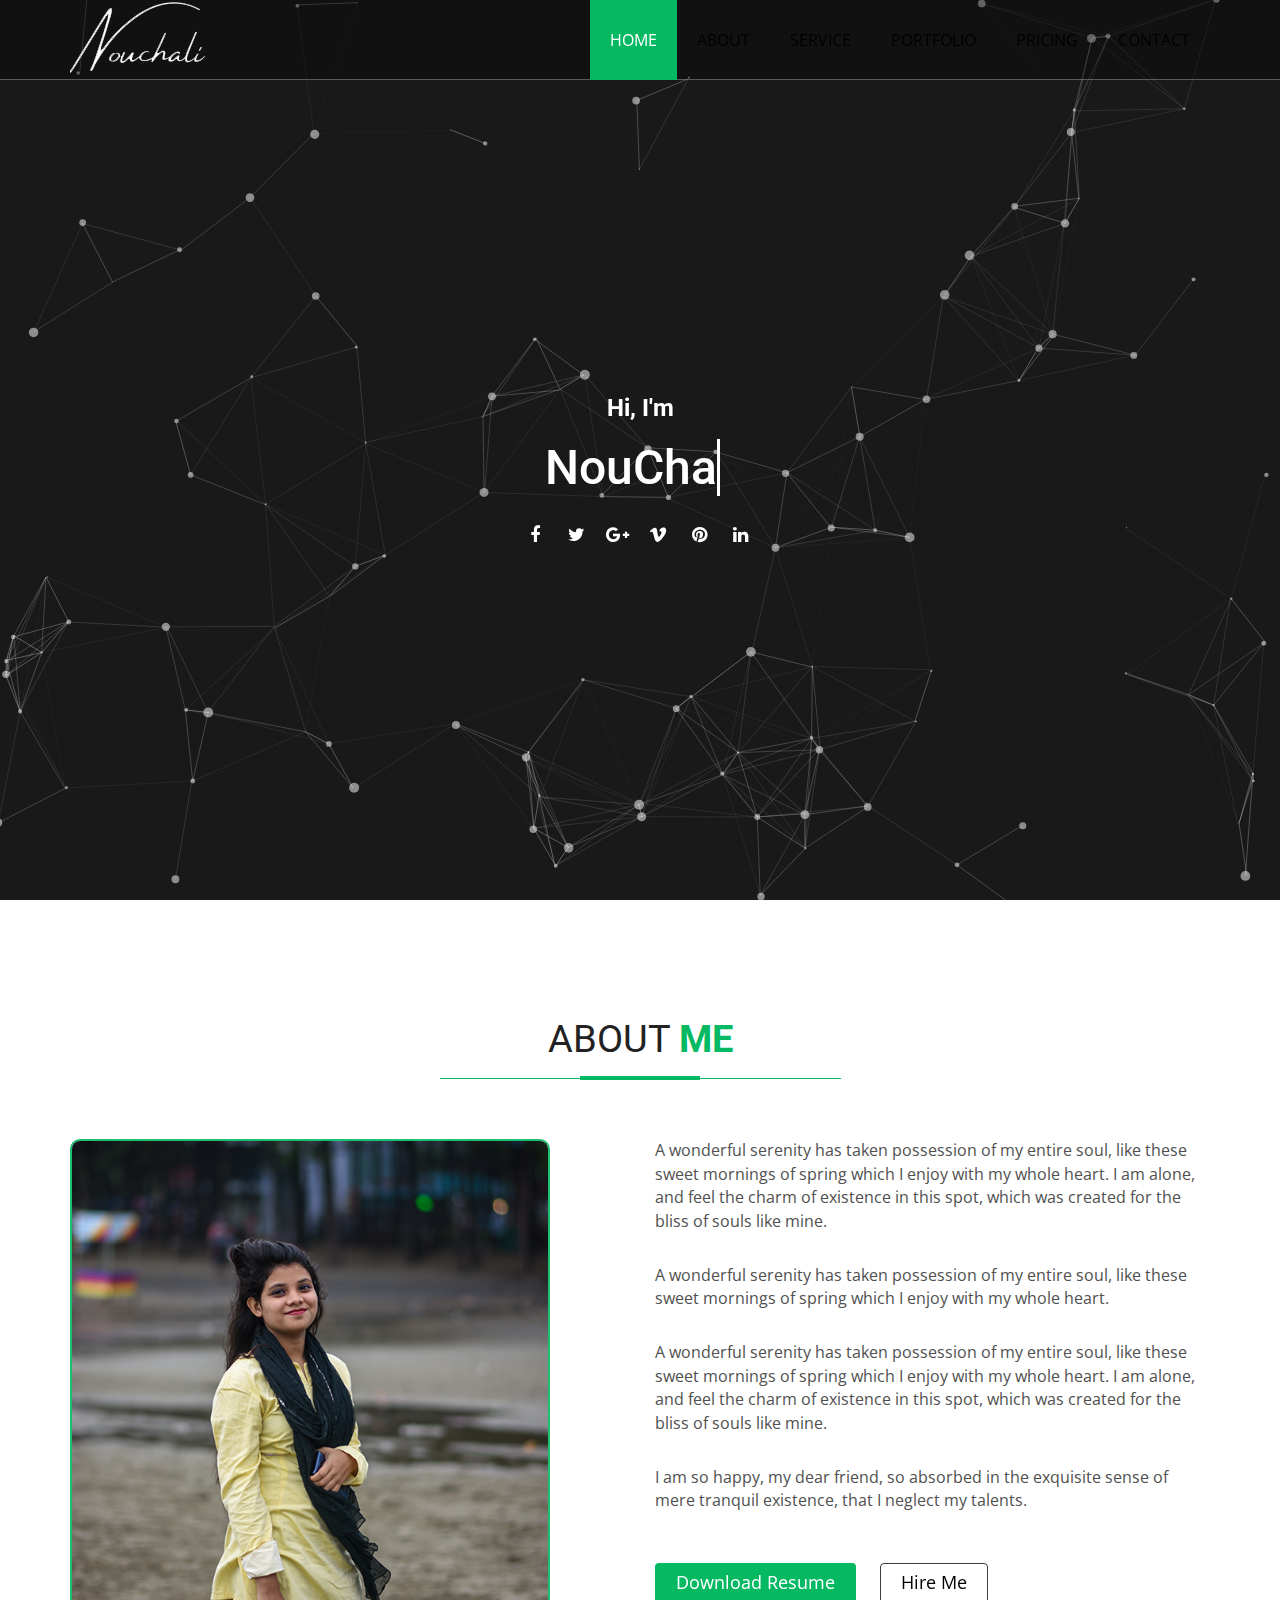
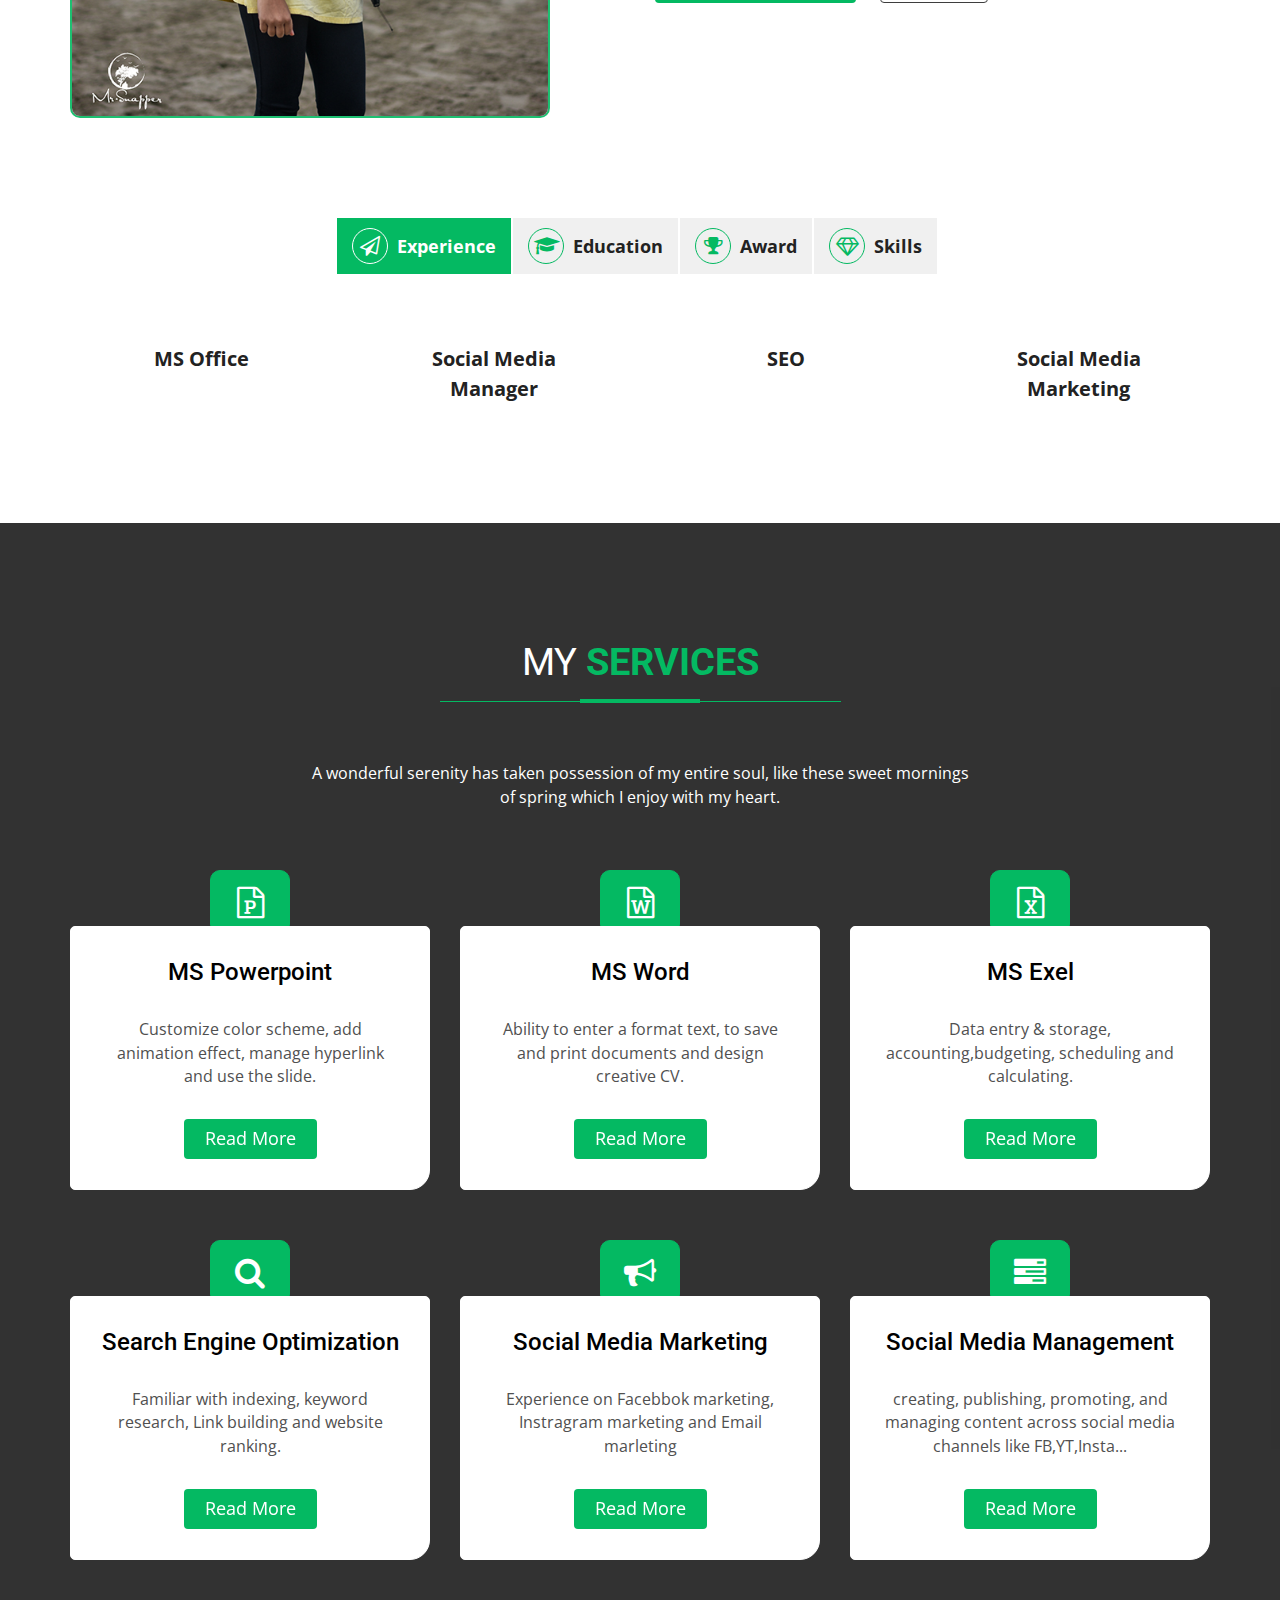
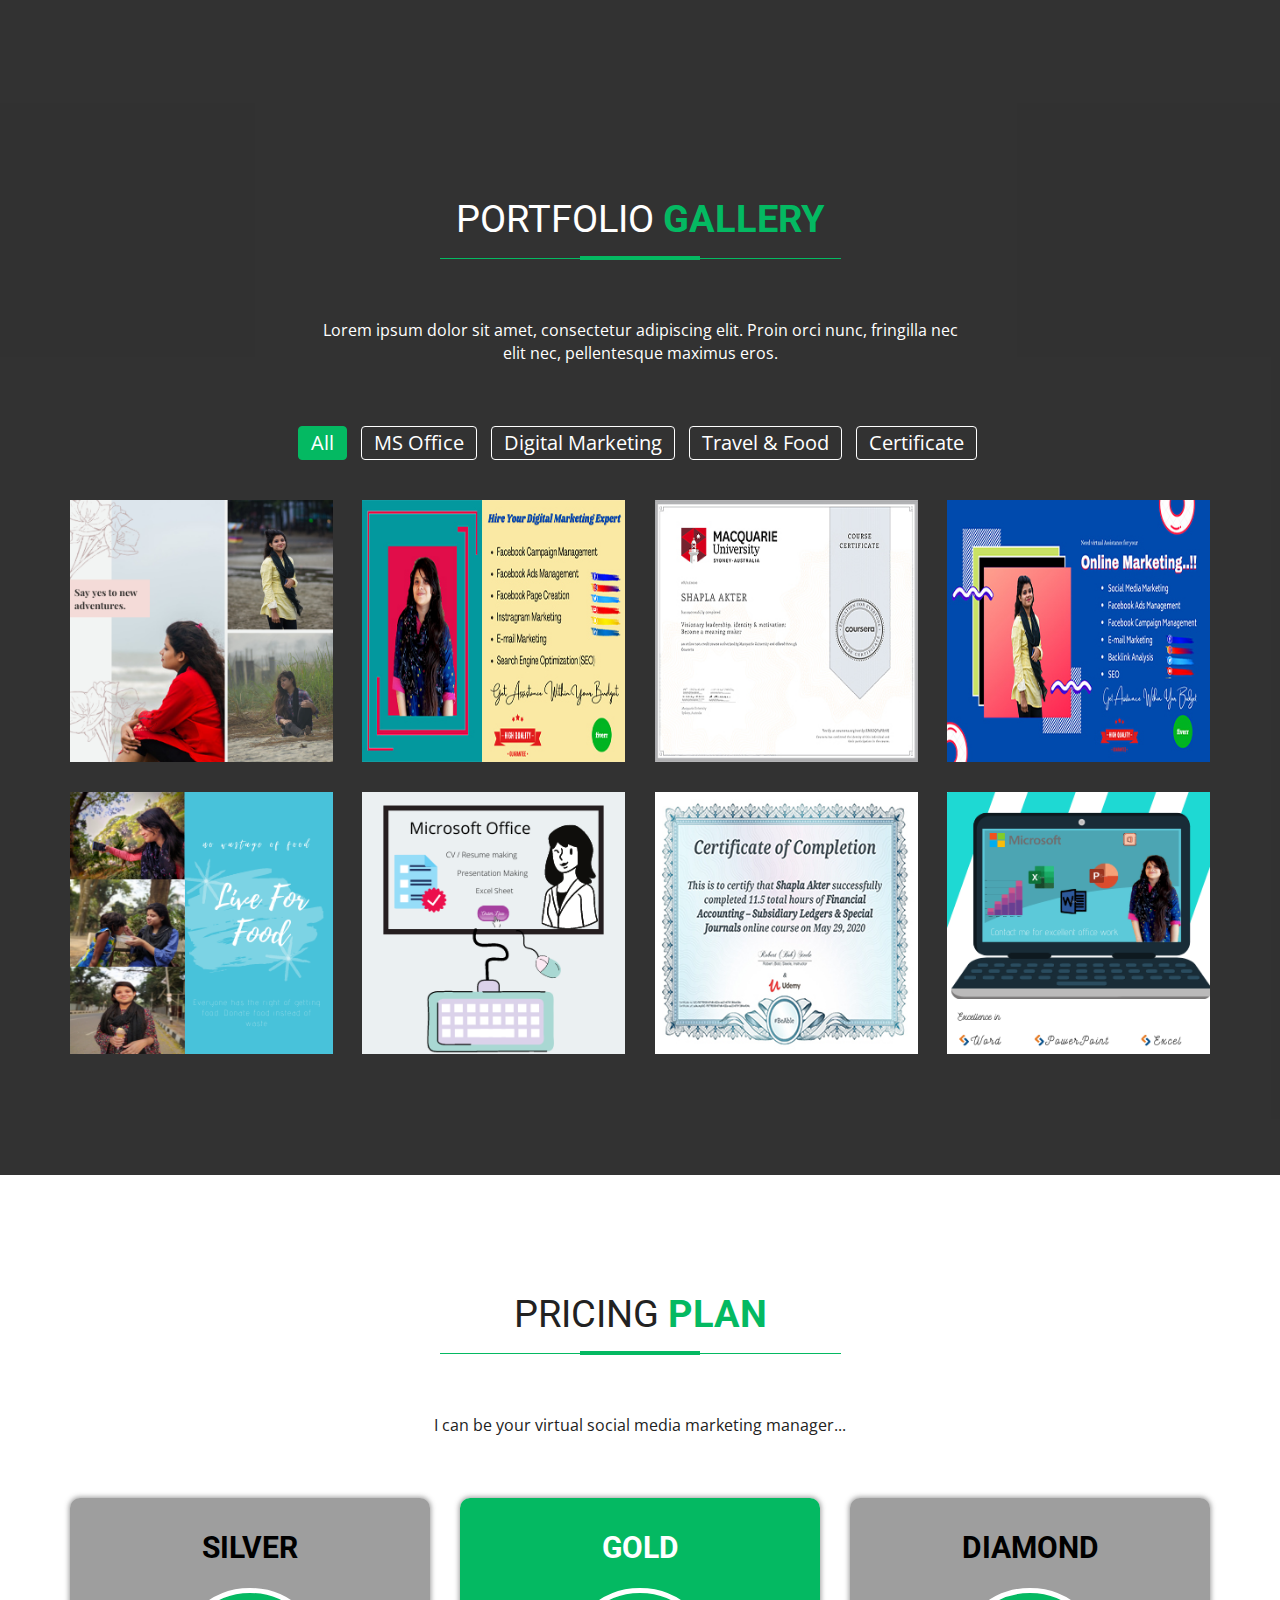
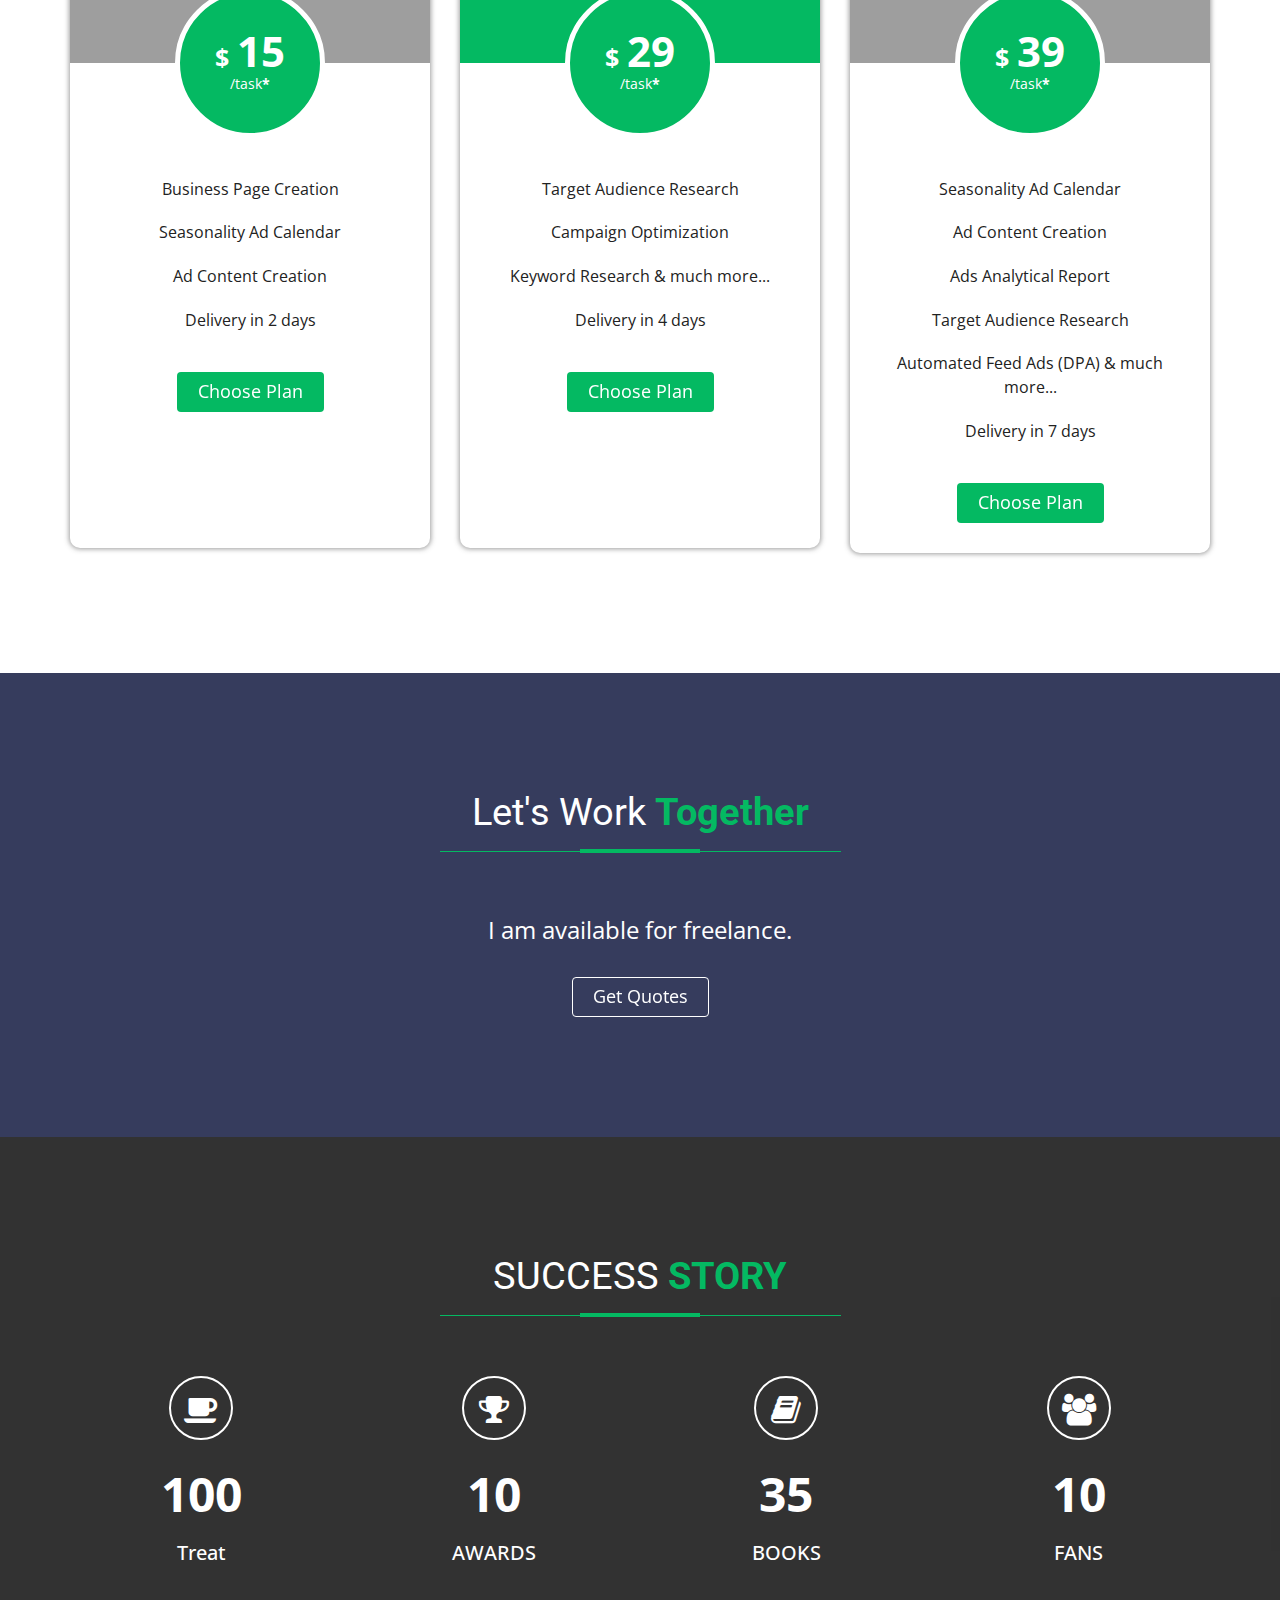
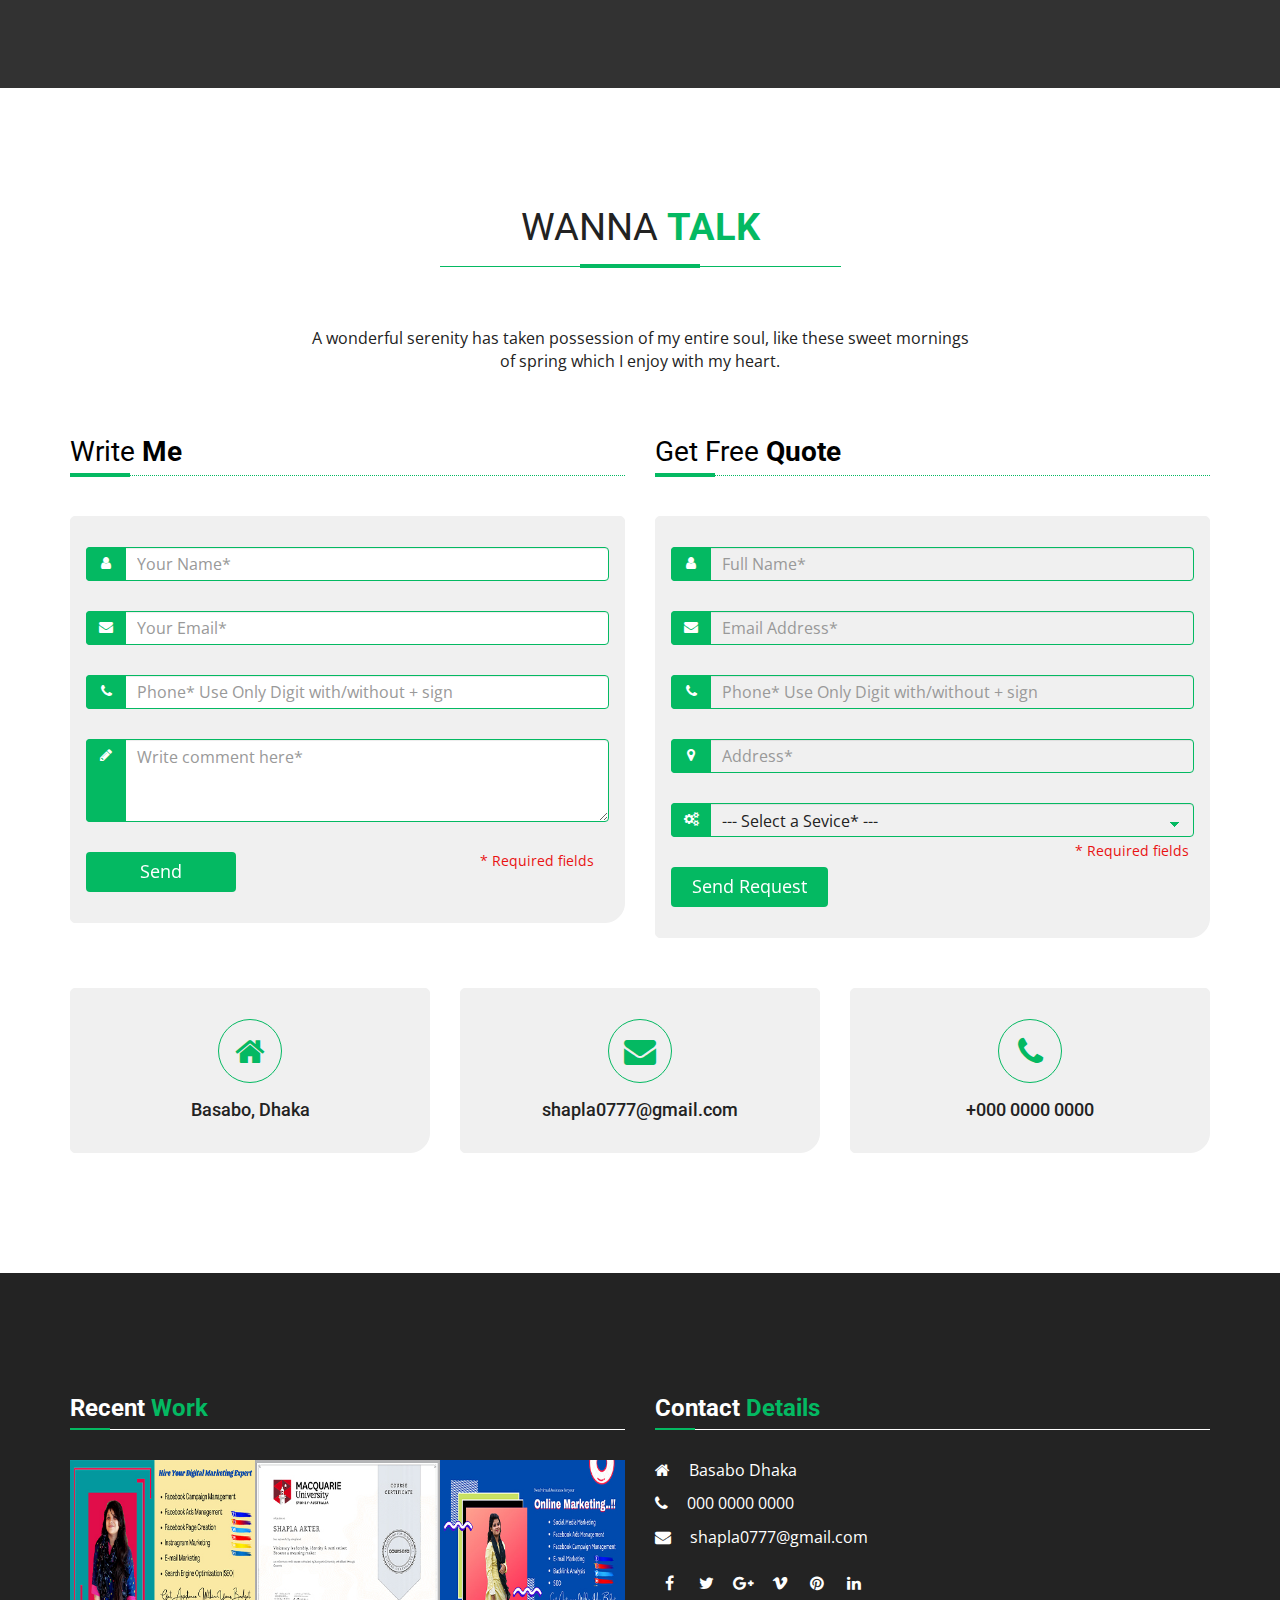
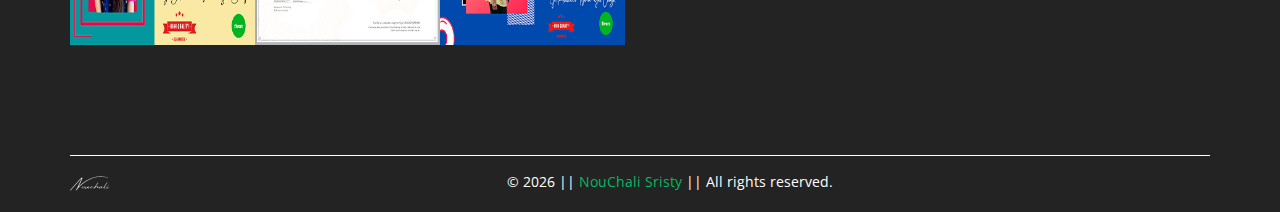
==== commit 94514c09: "Motamuti sob done" ====
--- a/index-2.html
+++ b/index-2.html
@@ -10,7 +10,7 @@
 	<meta name="description" content="Add your business website description here">
 	<meta name="keywords" content="Add your business website keywords here">
 	<!-- set your website favicon -->
-	<link href="favicon.ico" rel="icon">
+	<link href="favicon5.ico" rel="icon">
 	
 	<!-- Bootstrap Stylesheets -->
 	<link rel="stylesheet" href="css/bootstrap.min.css">
@@ -81,7 +81,7 @@
 								<div class="banner-content banner-content-fullwidth">
 									<h3>Hi, I'm</h3>
 									<h1 class="header-title-text type-animate">
-										<a href="" class="typewrite" data-period="2000" data-type='[ "NouChali Shristy", "Proffessional", "Digital Marketer", "From bangladesh" ]'>
+										<a href="#" class="typewrite" data-period="2000" data-type='[ "NouChali Shristy", "Proffessional", "Digital Marketer", "From bangladesh" ]'>
 										<span class="wrap"></span>
 										</a>&nbsp;
 									</h1>
@@ -161,7 +161,7 @@
 								<p>I am so happy, my dear friend, so absorbed in the exquisite sense of mere tranquil existence, that I neglect my talents.</p>
 								<div class="button-holder">
 									<a class="btn btn-shutter-out-horizontal" href="#">Download Resume</a>
-									<a class="btn btn-shutter-out-horizontal" href="#contact">Hire Me</a>
+									<a class="btn btn-shutter-out-horizontal" href="https://www.fiverr.com/dmshapla" target="_blank">Hire Me</a>
 								</div><!-- end button-holder -->
 							</div><!-- about-text -->
 						</div><!-- end col -->
@@ -395,7 +395,7 @@
 								<div class="service-short-content-box">
 									<h3>MS Powerpoint</h3>
 									<p>Customize color scheme, add animation effect, manage hyperlink and use the slide.</p>
-								<a class="btn btn-shutter-out-horizontal" href="single-service.html">Read More</a>
+								<a class="btn btn-shutter-out-horizontal" href="#">Read More</a>
 								</div>
 							</div><!-- end service-box-wrap -->
 						</div><!-- end service-box -->
@@ -411,7 +411,7 @@
 								<div class="service-short-content-box">
 									<h3>MS Word</h3>
 									<p>Ability to enter a format text, to save and print documents and design creative CV. </p>
-								<a class="btn btn-shutter-out-horizontal" href="single-service.html">Read More</a>
+								<a class="btn btn-shutter-out-horizontal" href="#">Read More</a>
 								</div>
 							</div><!-- end service-box-wrap -->
 						</div><!-- end service-box -->
@@ -425,9 +425,9 @@
 									<i class="fa fa-file-excel-o"></i>
 								</div>
 								<div class="service-short-content-box">
-									<h3>MS Exel</h3>
+									<h3 class="excel">MS Exel</h3>
 									<p class="mar-btm">Data entry & storage, accounting,budgeting, scheduling and calculating.</p>
-								<a class="btn btn-shutter-out-horizontal" href="single-service.html">Read More</a>
+								<a class="btn btn-shutter-out-horizontal" href="#">Read More</a>
 								</div>
 							</div><!-- end service-box-wrap -->
 						</div><!-- end service-box -->
@@ -443,7 +443,7 @@
 								<div class="service-short-content-box">
 									<h3 class="font23">Search Engine Optimization</h3>
 									<p>Familiar with indexing, keyword research, Link building and website ranking.</p>
-								<a class="btn btn-shutter-out-horizontal" href="single-service.html">Read More</a>
+								<a class="btn btn-shutter-out-horizontal" href="#">Read More</a>
 								</div>
 							</div><!-- end service-box-wrap -->
 						</div><!-- end service-box -->
@@ -459,7 +459,7 @@
 								<div class="service-short-content-box">
 									<h3 class="font23">Social Media Marketing</h3>
 									<p class="mar-btm">Experience on Facebbok marketing, Instragram marketing and Email marleting</p>
-								<a class="btn btn-shutter-out-horizontal" href="single-service.html">Read More</a>
+								<a class="btn btn-shutter-out-horizontal" href="#">Read More</a>
 								</div>
 							</div><!-- end service-box-wrap -->
 						</div><!-- end service-box -->
@@ -475,7 +475,7 @@
 								<div class="service-short-content-box">
 									<h3 class="font23">Social Media Management</h3>
 									<p class="social-P">creating, publishing, promoting, and managing content across social media channels like FB,YT,Insta...</p>
-								<a class="btn btn-shutter-out-horizontal" href="single-service.html">Read More</a>
+								<a class="btn btn-shutter-out-horizontal" href="#">Read More</a>
 								</div>
 							</div><!-- end service-box-wrap -->
 						</div><!-- end service-box -->
@@ -513,154 +513,154 @@
 					<div class="filter-container isotopeFilters">
 						<ul class="list-inline filter">
 							<li class="active"><a href="#" data-filter="*">All </a></li>
-							<li><a href="#" data-filter=".illustrations">Illustrations</a></li>
-							<li><a href="#" data-filter=".photography">Photography</a></li>
-							<li><a href="#" data-filter=".websites">Websites</a></li>
-							<li><a href="#" data-filter=".art">Art</a></li>
+							<li><a href="#" data-filter=".microsoft">MS Office</a></li>
+							<li><a href="#" data-filter=".digital-marketing">Digital Marketing</a></li>
+							<li><a href="#" data-filter=".travel">Travel & Food</a></li>
+							<li><a href="#" data-filter=".certificate">Certificate</a></li>
 						</ul>
 					</div><!--End filter-container -->
 				</div><!--End col-sm-12 --> 
 				<div class="col-sm-12">	
 					<div class="row">
 						<div class="isotopeContainer">
-							<div class="col-md-3 col-xs-6 isotopeSelector websites">
+							<div class="col-md-3 col-xs-6 isotopeSelector travel">
 								<div class="portfolio-wrapper">
 									<img src="images/portfolio/thumb/1.jpg" alt="Portfolio Title">									
 									<div class="portfolio-overlay">
 										<div class="portfolio-overlay-inner">
 											<div class="portfolio-overlay-content">
 												<div class="portfolio-link">
-													<a title="Details" href="single-portfolio.html"><i class="fa fa-link"></i></a>
-													<a data-lightbox="websites" data-title="Image Preview" href="images/portfolio/1.jpg"><i class="fa fa-search-plus"></i></a>
+													<!-- <a title="Details" href="single-portfolio.html"><i class="fa fa-link"></i></a> -->
+													<a data-lightbox="travel" data-title="Image Preview" href="images/portfolio/1.jpg"><i class="fa fa-search-plus"></i></a>
 												</div><!--End portfolio-link -->
 												<div class="portfolio-caption">
-													<h3><a href="single-portfolio.html">Portfolio Title</a></h3>
+													<h3><a data-lightbox="travel" data-title="Image Preview" href="images/portfolio/1.jpg">Say YES to new adventure..!!</a></h3>
 												</div><!--End portfolio-caption -->
 											</div><!--End portfolio-overlay-content -->
 										</div><!--End portfolio-overlay-inner -->
 									</div><!--End portfolio-overlay -->
 								</div><!--End portfolio-wrapper -->
 							</div>
-							<div class="col-md-3 col-xs-6 isotopeSelector photography">
+							<div class="col-md-3 col-xs-6 isotopeSelector digital-marketing">
 								<div class="portfolio-wrapper">
 									<img src="images/portfolio/thumb/2.jpg" alt="Portfolio Title">
 									<div class="portfolio-overlay">
 										<div class="portfolio-overlay-inner">
 											<div class="portfolio-overlay-content">
 												<div class="portfolio-link">
-													<a title="Details" href="single-portfolio.html"><i class="fa fa-link"></i></a>
-													<a data-lightbox="photography" data-title="Image Preview" href="images/portfolio/2.jpg"><i class="fa fa-search-plus"></i></a>
+													<a title="Details" href="https://www.fiverr.com/dmshapla/be-your-virtual-social-media-marketing-manager" target="_blank"><i class="fa fa-link"></i></a>
+													<a data-lightbox="digital-marketing" data-title="Image Preview" href="images/portfolio/2.jpg"><i class="fa fa-search-plus"></i></a>
 												</div><!--End portfolio-link -->
 												<div class="portfolio-caption">
-													<h3><a href="single-portfolio.html">Portfolio Title</a></h3>
+													<h3><a href="https://www.fiverr.com/dmshapla/be-your-virtual-social-media-marketing-manager" target="_blank">Click Here to get virtual Digital Manager</a></h3>
 												</div><!--End portfolio-caption -->
 											</div><!--End portfolio-overlay-content -->
 										</div><!--End portfolio-overlay-inner -->
 									</div><!--End portfolio-overlay -->
 								</div><!--End portfolio-wrapper -->
 							</div>
-							<div class="col-md-3 col-xs-6 isotopeSelector art">
+							<div class="col-md-3 col-xs-6 isotopeSelector certificate">
 								<div class="portfolio-wrapper">
 									<img src="images/portfolio/thumb/3.jpg" alt="Portfolio Title">
 									<div class="portfolio-overlay">
 										<div class="portfolio-overlay-inner">
 											<div class="portfolio-overlay-content">
 												<div class="portfolio-link">
-													<a title="Details" href="single-portfolio.html"><i class="fa fa-link"></i></a>
-													<a data-lightbox="art" data-title="Image Preview" href="images/portfolio/3.jpg"><i class="fa fa-search-plus"></i></a>
+													<!-- <a title="Details" href="single-portfolio.html"><i class="fa fa-link"></i></a> -->
+													<a data-lightbox="certificate" data-title="Image Preview" href="images/portfolio/3.jpg"><i class="fa fa-search-plus"></i></a>
 												</div><!--End portfolio-link -->
 												<div class="portfolio-caption">
-													<h3><a href="single-portfolio.html">Portfolio Title</a></h3>
+													<h3><a data-lightbox="certificate" data-title="Image Preview" href="images/portfolio/3.jpg">Visionary Leadership - Become a meaning maker</a></h3>
 												</div><!--End portfolio-caption -->
 											</div><!--End portfolio-overlay-content -->
 										</div><!--End portfolio-overlay-inner -->
 									</div><!--End portfolio-overlay -->
 								</div><!--End portfolio-wrapper -->
 							</div>
-							<div class="col-md-3 col-xs-6 isotopeSelector photography">
+							<div class="col-md-3 col-xs-6 isotopeSelector digital-marketing">
 								<div class="portfolio-wrapper">
 									<img src="images/portfolio/thumb/4.jpg" alt="Portfolio Title">
 									<div class="portfolio-overlay">
 										<div class="portfolio-overlay-inner">
 											<div class="portfolio-overlay-content">
 												<div class="portfolio-link">
-													<a title="Details" href="single-portfolio.html"><i class="fa fa-link"></i></a>
-													<a data-lightbox="photography" data-title="Image Preview" href="images/portfolio/4.jpg"><i class="fa fa-search-plus"></i></a>
+													<a title="Details" href="https://www.fiverr.com/dmshapla/be-your-virtual-social-media-marketing-manager" target="_blank"><i class="fa fa-link"></i></a>
+													<a data-lightbox="digital-marketing" data-title="Image Preview" href="images/portfolio/4.jpg"><i class="fa fa-search-plus"></i></a>
 												</div><!--End portfolio-link -->
 												<div class="portfolio-caption">
-													<h3><a href="single-portfolio.html">Portfolio Title</a></h3>
+													<h3><a href="https://www.fiverr.com/dmshapla/be-your-virtual-social-media-marketing-manager" target="_blank">Get your digital market advertiser</a></h3>
 												</div><!--End portfolio-caption -->
 											</div><!--End portfolio-overlay-content -->
 										</div><!--End portfolio-overlay-inner -->
 									</div><!--End portfolio-overlay -->
 								</div><!--End portfolio-wrapper -->
 							</div>
-							<div class="col-md-3 col-xs-6 isotopeSelector websites">
+							<div class="col-md-3 col-xs-6 isotopeSelector travel">
 								<div class="portfolio-wrapper">
 									<img src="images/portfolio/thumb/5.jpg" alt="Portfolio Title">
 									<div class="portfolio-overlay">
 										<div class="portfolio-overlay-inner">
 											<div class="portfolio-overlay-content">
 												<div class="portfolio-link">
-													<a title="Details" href="single-portfolio.html"><i class="fa fa-link"></i></a>
-													<a data-lightbox="websites" data-title="Image Preview" href="images/portfolio/5.jpg"><i class="fa fa-search-plus"></i></a>
+													<!-- <a title="Details" href="single-portfolio.html"><i class="fa fa-link"></i></a> -->
+													<a data-lightbox="travel" data-title="Image Preview" href="images/portfolio/5.jpg"><i class="fa fa-search-plus"></i></a>
 												</div><!--End portfolio-link -->
 												<div class="portfolio-caption">
-													<h3><a href="single-portfolio.html">Portfolio Title</a></h3>
+													<h3><a data-lightbox="travel" data-title="Image Preview" href="images/portfolio/5.jpg">Live for food..!!</a></h3>
 												</div><!--End portfolio-caption -->
 											</div><!--End portfolio-overlay-content -->
 										</div><!--End portfolio-overlay-inner -->
 									</div><!--End portfolio-overlay -->
 								</div><!--End portfolio-wrapper -->
 							</div>
-							<div class="col-md-3 col-xs-6 isotopeSelector illustrations">
+							<div class="col-md-3 col-xs-6 isotopeSelector microsoft">
 								<div class="portfolio-wrapper">
 									<img src="images/portfolio/thumb/6.jpg" alt="Portfolio Title">
 									<div class="portfolio-overlay">
 										<div class="portfolio-overlay-inner">
 											<div class="portfolio-overlay-content">
 												<div class="portfolio-link">
-													<a title="Details" href="single-portfolio.html"><i class="fa fa-link"></i></a>
-													<a data-lightbox="illustrations" data-title="Image Preview" href="images/portfolio/6.jpg"><i class="fa fa-search-plus"></i></a>
+													<!-- <a title="Details" href="single-portfolio.html"><i class="fa fa-link"></i></a> -->
+													<a data-lightbox="microsoft" data-title="Image Preview" href="images/portfolio/6.jpg"><i class="fa fa-search-plus"></i></a>
 												</div><!--End portfolio-link -->
 												<div class="portfolio-caption">
-													<h3><a href="single-portfolio.html">Portfolio Title</a></h3>
+													<h3><a data-lightbox="microsoft" data-title="Image Preview" href="images/portfolio/6.jpg">Contact for your amazing CV or Resume..</a></h3>
 												</div><!--End portfolio-caption -->
 											</div><!--End portfolio-overlay-content -->
 										</div><!--End portfolio-overlay-inner -->
 									</div><!--End portfolio-overlay -->
 								</div><!--End portfolio-wrapper -->
 							</div>
-							<div class="col-md-3 col-xs-6 isotopeSelector art">
+							<div class="col-md-3 col-xs-6 isotopeSelector certificate">
 								<div class="portfolio-wrapper">
 									<img src="images/portfolio/thumb/7.jpg" alt="Portfolio Title">
 									<div class="portfolio-overlay">
 										<div class="portfolio-overlay-inner">
 											<div class="portfolio-overlay-content">
 												<div class="portfolio-link">
-													<a title="Details" href="single-portfolio.html"><i class="fa fa-link"></i></a>
-													<a data-lightbox="art" data-title="Image Preview" href="images/portfolio/7.jpg"><i class="fa fa-search-plus"></i></a>
+													<!-- <a title="Details" href="single-portfolio.html"><i class="fa fa-link"></i></a> -->
+													<a data-lightbox="certificate" data-title="Image Preview" href="images/portfolio/7.jpg"><i class="fa fa-search-plus"></i></a>
 												</div><!--End portfolio-link -->
 												<div class="portfolio-caption">
-													<h3><a href="single-portfolio.html">Portfolio Title</a></h3>
+													<h3><a data-lightbox="certificate" data-title="Image Preview" href="images/portfolio/7.jpg">Financial Accounting - journal</a></h3>
 												</div><!--End portfolio-caption -->
 											</div><!--End portfolio-overlay-content -->
 										</div><!--End portfolio-overlay-inner -->
 									</div><!--End portfolio-overlay -->
 								</div><!--End portfolio-wrapper -->
 							</div>
-							<div class="col-md-3 col-xs-6 isotopeSelector illustrations">
+							<div class="col-md-3 col-xs-6 isotopeSelector microsoft">
 								<div class="portfolio-wrapper">
 									<img src="images/portfolio/thumb/8.jpg" alt="Portfolio Title">
 									<div class="portfolio-overlay">
 										<div class="portfolio-overlay-inner">
 											<div class="portfolio-overlay-content">
 												<div class="portfolio-link">
-													<a title="Details" href="single-portfolio.html"><i class="fa fa-link"></i></a>
-													<a data-lightbox="illustrations" data-title="Image Preview" href="images/portfolio/8.jpg"><i class="fa fa-search-plus"></i></a>
+													<!-- <a title="Details" href="single-portfolio.html"><i class="fa fa-link"></i></a> -->
+													<a data-lightbox="microsoft" data-title="Image Preview" href="images/portfolio/8.jpg"><i class="fa fa-search-plus"></i></a>
 												</div><!--End portfolio-link -->
 												<div class="portfolio-caption">
-													<h3><a href="single-portfolio.html">Portfolio Title</a></h3>
+													<h3><a data-lightbox="microsoft" data-title="Image Preview" href="images/portfolio/8.jpg">Knock me for your Office work..</a></h3>
 												</div><!--End portfolio-caption -->
 											</div><!--End portfolio-overlay-content -->
 										</div><!--End portfolio-overlay-inner -->
@@ -708,7 +708,7 @@
 							<li>Ad Content Creation</li>
 							<li>Delivery in 2 days</li>
 						</ul><!-- end list -->
-						<a class="btn btn-shutter-out-horizontal" href="#">Choose Plan</a>
+						<a class="btn btn-shutter-out-horizontal" href="https://www.fiverr.com/dmshapla/be-your-virtual-social-media-marketing-manager" target="_blank">Choose Plan</a>
 					</div><!-- end pricing-plan-wrap -->
 				</div><!-- end pricing-plan -->
 				<div class="col-sm-4">
@@ -726,7 +726,7 @@
 							<li>Keyword Research & much more...</li>
 							<li>Delivery in 4 days</li>
 						</ul><!-- end list -->
-						<a class="btn btn-shutter-out-horizontal" href="#">Choose Plan</a>
+						<a class="btn btn-shutter-out-horizontal" href="https://www.fiverr.com/dmshapla/be-your-virtual-social-media-marketing-manager" target="_blank">Choose Plan</a>
 					</div><!-- end pricing-plan-wrap -->
 				</div><!-- end pricing-plan -->
 				<div class="col-sm-4">
@@ -746,7 +746,7 @@
 							<li>Automated Feed Ads (DPA) & much more...</li>
 							<li>Delivery in 7 days</li>
 						</ul><!-- end list -->
-						<a class="btn btn-shutter-out-horizontal" href="#">Choose Plan</a>
+						<a class="btn btn-shutter-out-horizontal" href="https://www.fiverr.com/dmshapla/be-your-virtual-social-media-marketing-manager" target="_blank">Choose Plan</a>
 					</div><!-- end pricing-plan-wrap -->
 				</div><!-- end pricing-plan -->
 			</div><!-- end row -->
@@ -900,7 +900,7 @@
 							<div class="input-group-icon"><i class="fa fa-pencil"></i></div>
 						</div><!-- end form-group -->
 						<div class="form-group col-sm-12">
-							<button type="submit" id="submit" class="btn btn-shutter-out-horizontal">Send</button>
+							<button onclick="handleSubmit()"  type="submit" id="submit" class="btn btn-shutter-out-horizontal">Send</button>
 						</div><!-- end form-group -->					
 						<span class="sub-text">* Required fields</span>
 						<div class="clearfix"></div>
@@ -944,7 +944,7 @@
 									<option value="Web Design">Social Media Marketing</option>
 									<option value="Graphic Design">MS Word</option>
 									<option value="Flash Design">MS PowerPoint</option>
-									<option value="Photography">MS Exel</option>
+									<option value="digital-marketing">MS Exel</option>
 								</select>
 								<div class="input-group-icon"><i class="fa fa-cogs"></i></div> 
 							</div><!-- end form-group -->
@@ -1152,6 +1152,7 @@
 	<script src="js/jquery.counterup.min.js"></script>
 	<!-- Template main Js -->
 	<script src="js/main.js"></script>
+
 	
 </body>
 </html>--- a/css/parallax.css
+++ b/css/parallax.css
@@ -36,7 +36,18 @@
 */
 #service.parallax {
     background-image: url("../images/background/bg-1.jpg");
+    background-attachment: fixed;
 }
+@media screen and (max-width: 699px){
+    #service.parallax {
+        background-image: url("../images/background/bg-1-sm.jpg");
+        background-position: center center;
+        /* background-size: 100%; */
+        /* background-position-x: 30%; */
+        
+        
+    }
+  }
 
 /*
 |----------------------------------------------------------------------------
@@ -45,6 +56,7 @@
 */
 #portfolio.parallax {
     background-image: url("../images/background/bg-2.jpg");
+    background-attachment: fixed;
 }
 
 /*
@@ -67,6 +79,7 @@
 */
 #blog.parallax {
     background-image: url("../images/background/bg-3.jpg");
+    background-attachment: fixed;
 }
 
 /*
@@ -76,6 +89,7 @@
 */
 #testimonials.parallax {
     background-image: url("../images/background/bg-6.jpg");
+    background-attachment: fixed;
 }
 
 /*
@@ -85,4 +99,16 @@
 */
 #success-story.parallax {
     background-image: url("../images/background/5.jpg");
-}+    background-attachment: fixed;
+}
+
+@media screen and (max-width: 699px){
+    #success-story.parallax {
+        background-image: url("../images/background/5-sm.jpg");
+        background-position: center center;
+        /* background-size: 100%; */
+        /* background-position-x: 30%; */
+        
+        
+    }
+  }--- a/css/style.css
+++ b/css/style.css
@@ -56,7 +56,8 @@
 	23. Button / .btn-shutter-out-horizontal
 	24. SUBSCRIBE / #mc-form
 	25. FOOTER / .footer
-	26. OTHER
+    26. OTHER
+    27. Mycode
 	
 |-------------------------------------------------------------------
 */
@@ -318,7 +319,8 @@
 .home-top-banner.banner-1 {
 	background-image: url("../images/profile/banner-image-1.jpg");
 	background-position: center;
-	background-size: cover;
+    background-size: cover;
+    background-attachment: fixed;
 }
 .home-top-banner.banner-2 {
 	background-image: url("../images/profile/banner-image-2.jpg");
@@ -747,33 +749,6 @@
     -ms-transform: scale(1.1);
     transform: scale(1.1);	
 }
-/* My code */
-.experience-content-box > img:hover{
-    -moz-transform: scale(1.1);	
-    -webkit-transform: scale(1.1);
-    -o-transform: scale(1.1);
-    -ms-transform: scale(1.1);
-    transform: scale(1.1);
-}
-
-
-@media screen and (min-width: 767px) and (max-width: 991px) {
-    .coursera{
-       padding-bottom: 40px;
-    }
-    .mar-btm{
-        margin-bottom: 22px !important;
-    }
-  }
-  @media screen and (max-width: 1199px) {
-    .font23{
-        font-size: 18px !important;
-    }
-    .social-P{
-        margin-bottom: 20px !important;
-        font-size: 14px !important;
-    }
-  }
 
 /*
 |----------------------------------------------------------------------------
@@ -3323,3 +3298,51 @@
 .bottomMargin0 {
     margin-bottom: 0;
 }
+
+/*
+|----------------------------------------------------------------------------
+	27. My code
+|----------------------------------------------------------------------------
+*/
+
+.experience-content-box > img:hover{
+    -moz-transform: scale(1.1);	
+    -webkit-transform: scale(1.1);
+    -o-transform: scale(1.1);
+    -ms-transform: scale(1.1);
+    transform: scale(1.1);
+}
+
+
+@media screen and (min-width: 767px) and (max-width: 991px) {
+    .coursera{
+       padding-bottom: 40px;
+    }
+    .mar-btm{
+        margin-bottom: 22px !important;
+    }
+    
+  }
+  @media screen and (max-width: 1199px) {
+    .font23{
+        font-size: 18px !important;
+    }
+    .social-P{
+        margin: 20px !important;
+        font-size: 14px !important;
+    }
+    
+  }
+
+  @media screen and (max-width: 767px){
+    .home-top-banner.banner-1 {
+        background-image: url("../images/profile/banner-image-sm.jpg");
+        background-position: center center;
+        /* background-size: 100%; */
+        /* background-position-x: 30%; */
+    }
+
+    .excel{
+        margin-bottom: 22px !important;
+    }
+  }
